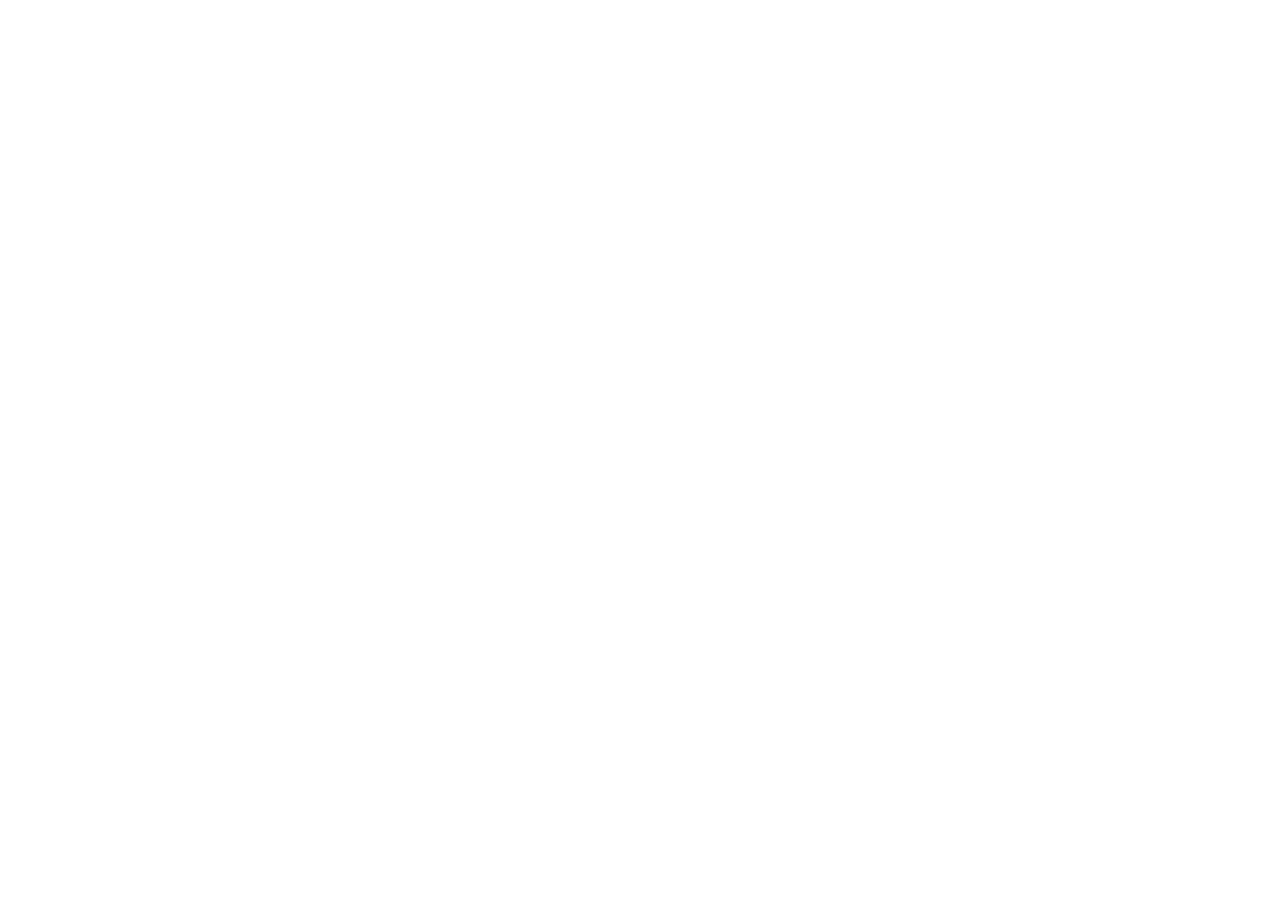
==== index.html @ e6e811d6 "Upload sample" ====
<!DOCTYPE html>
<html lang="en">
<head>
    <meta charset="UTF-8">
    <meta http-equiv="X-UA-Compatible" content="IE=edge">
    <meta name="viewport" content="width=device-width, initial-scale=1.0">
    <title>Document</title>
</head>
<body>
    
</body>
</html>
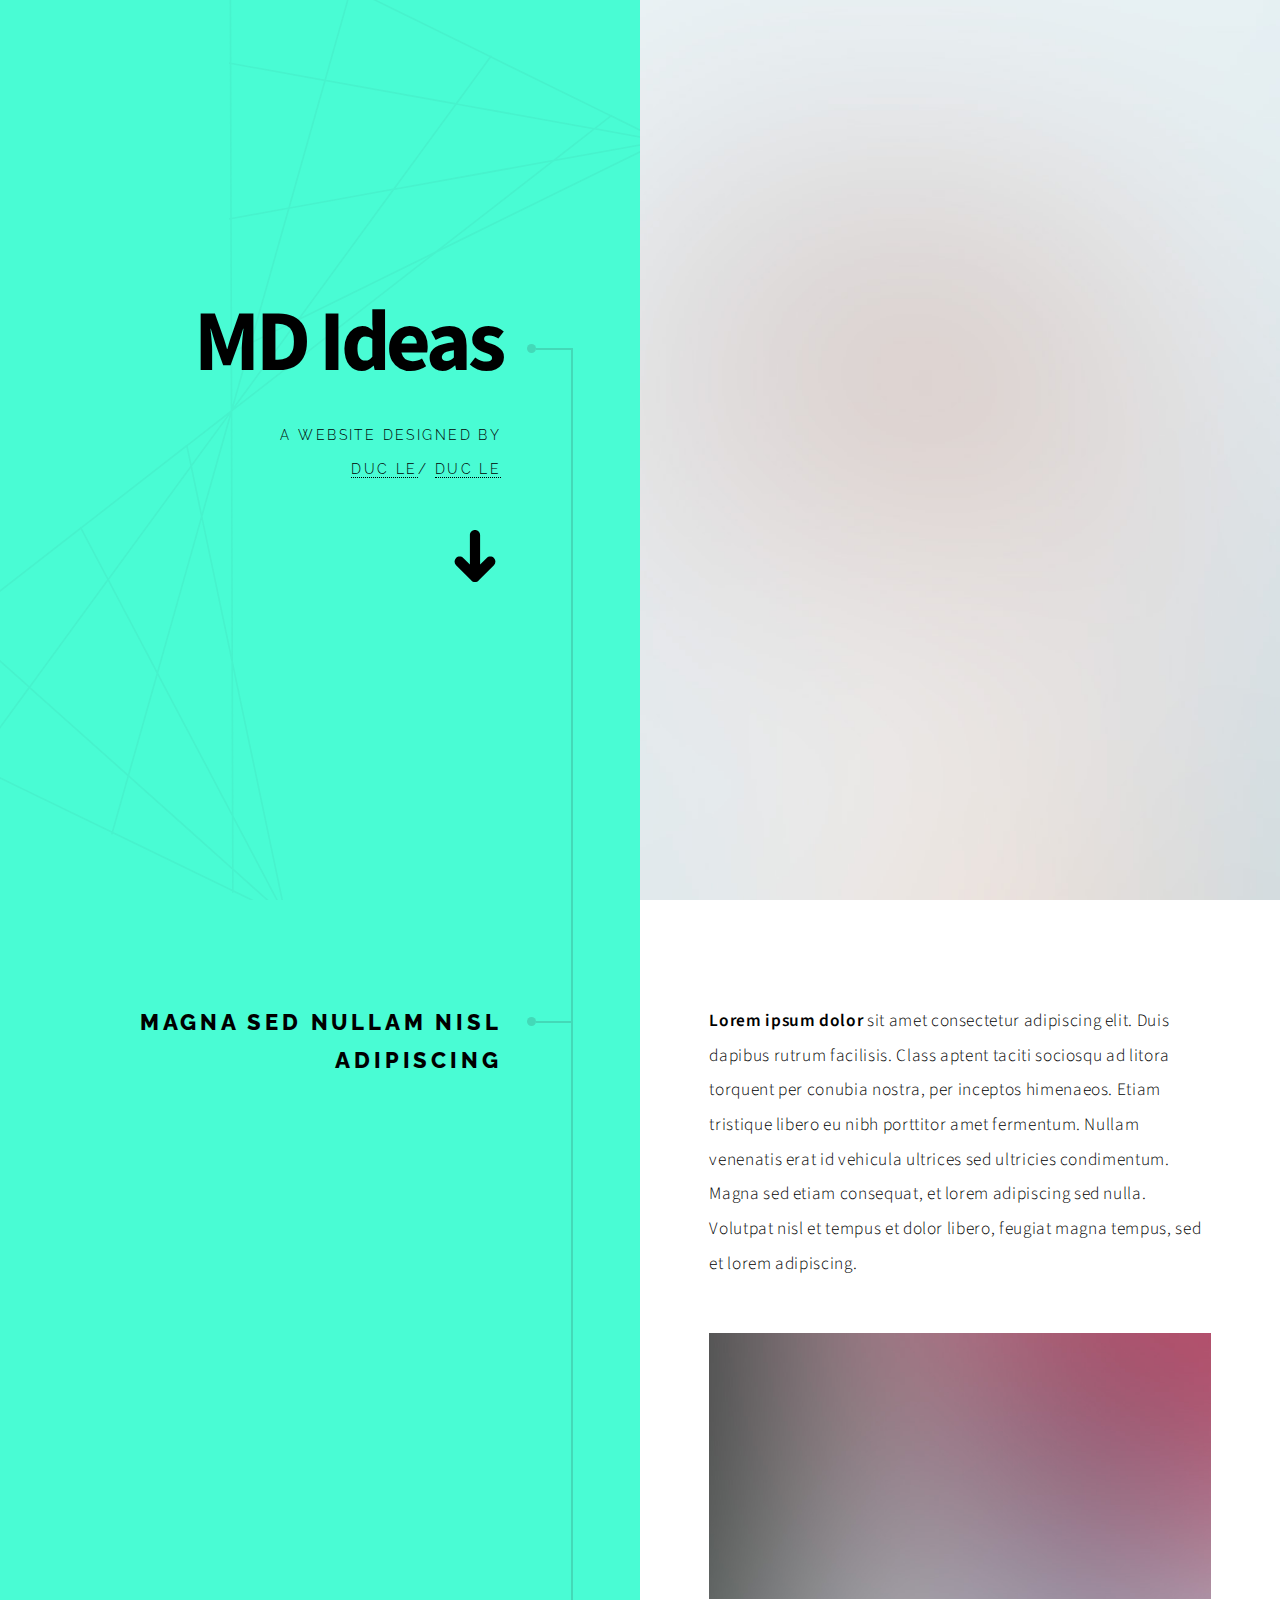
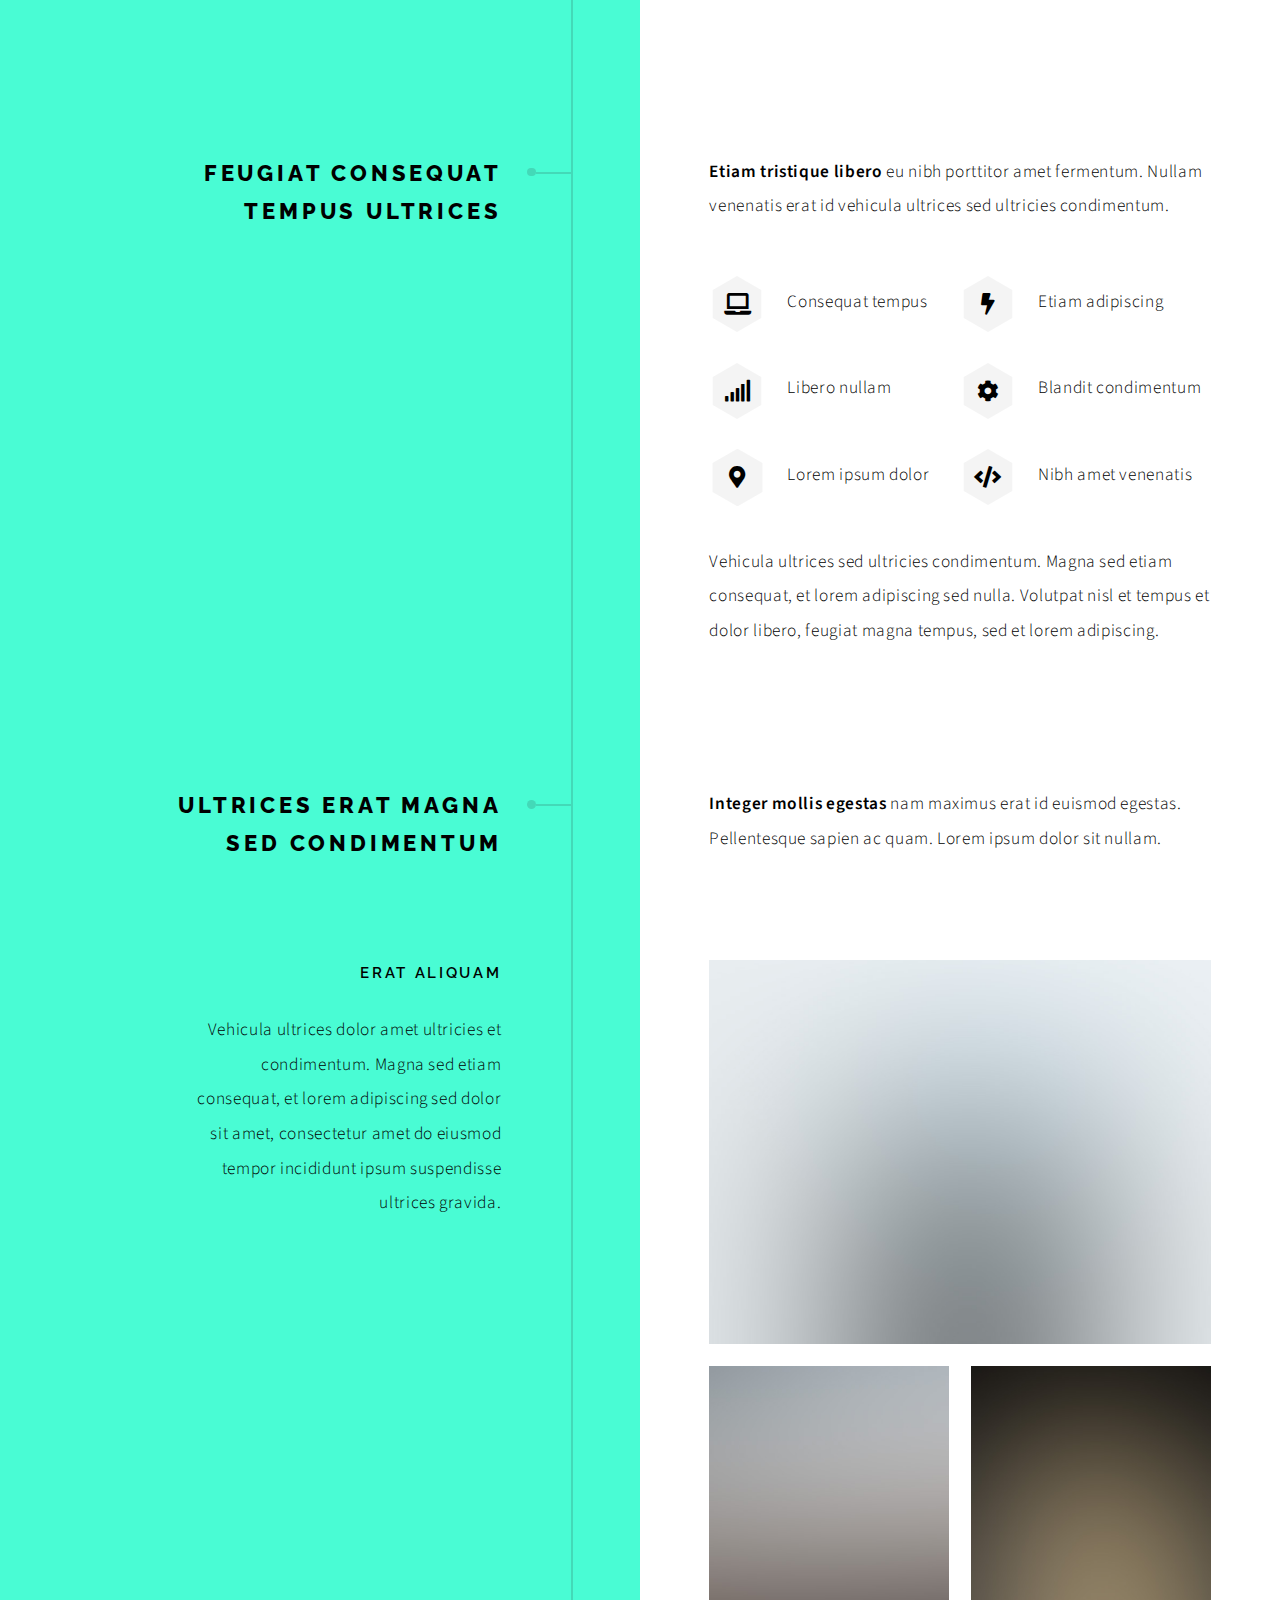
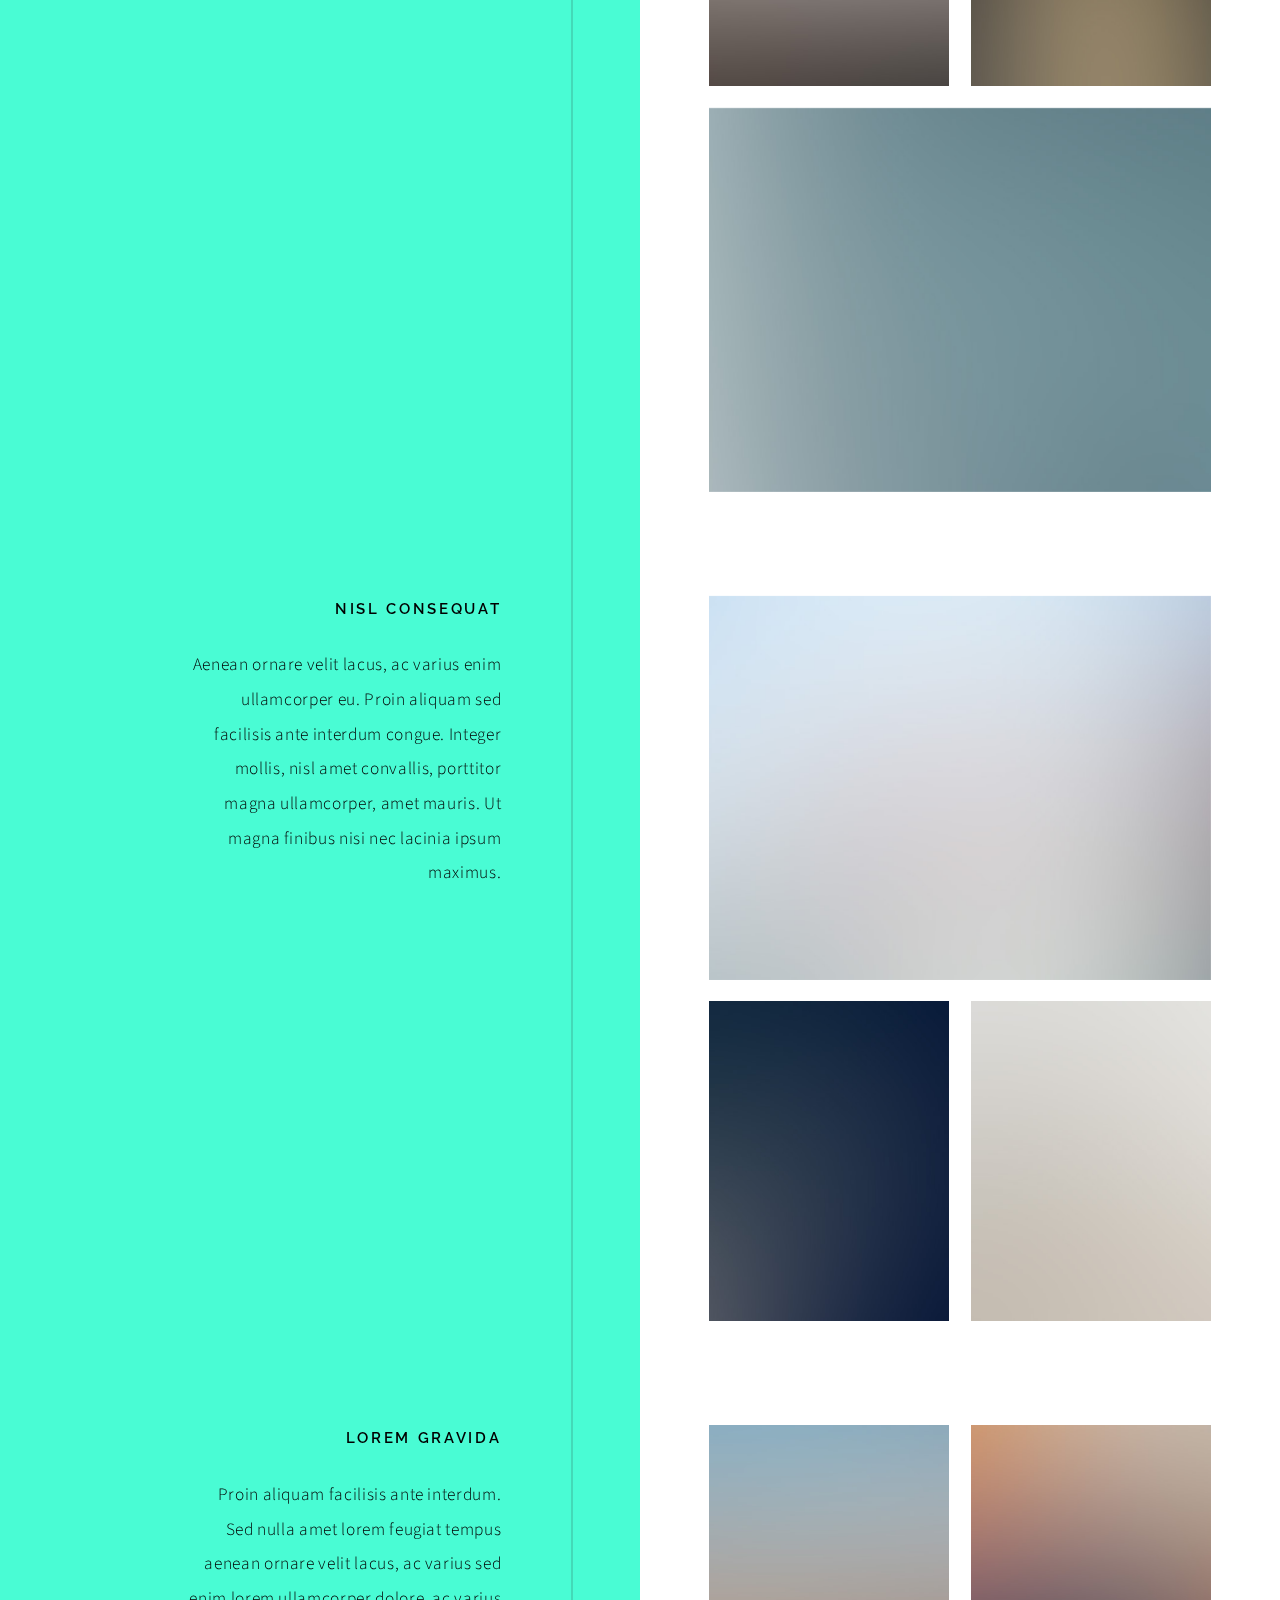
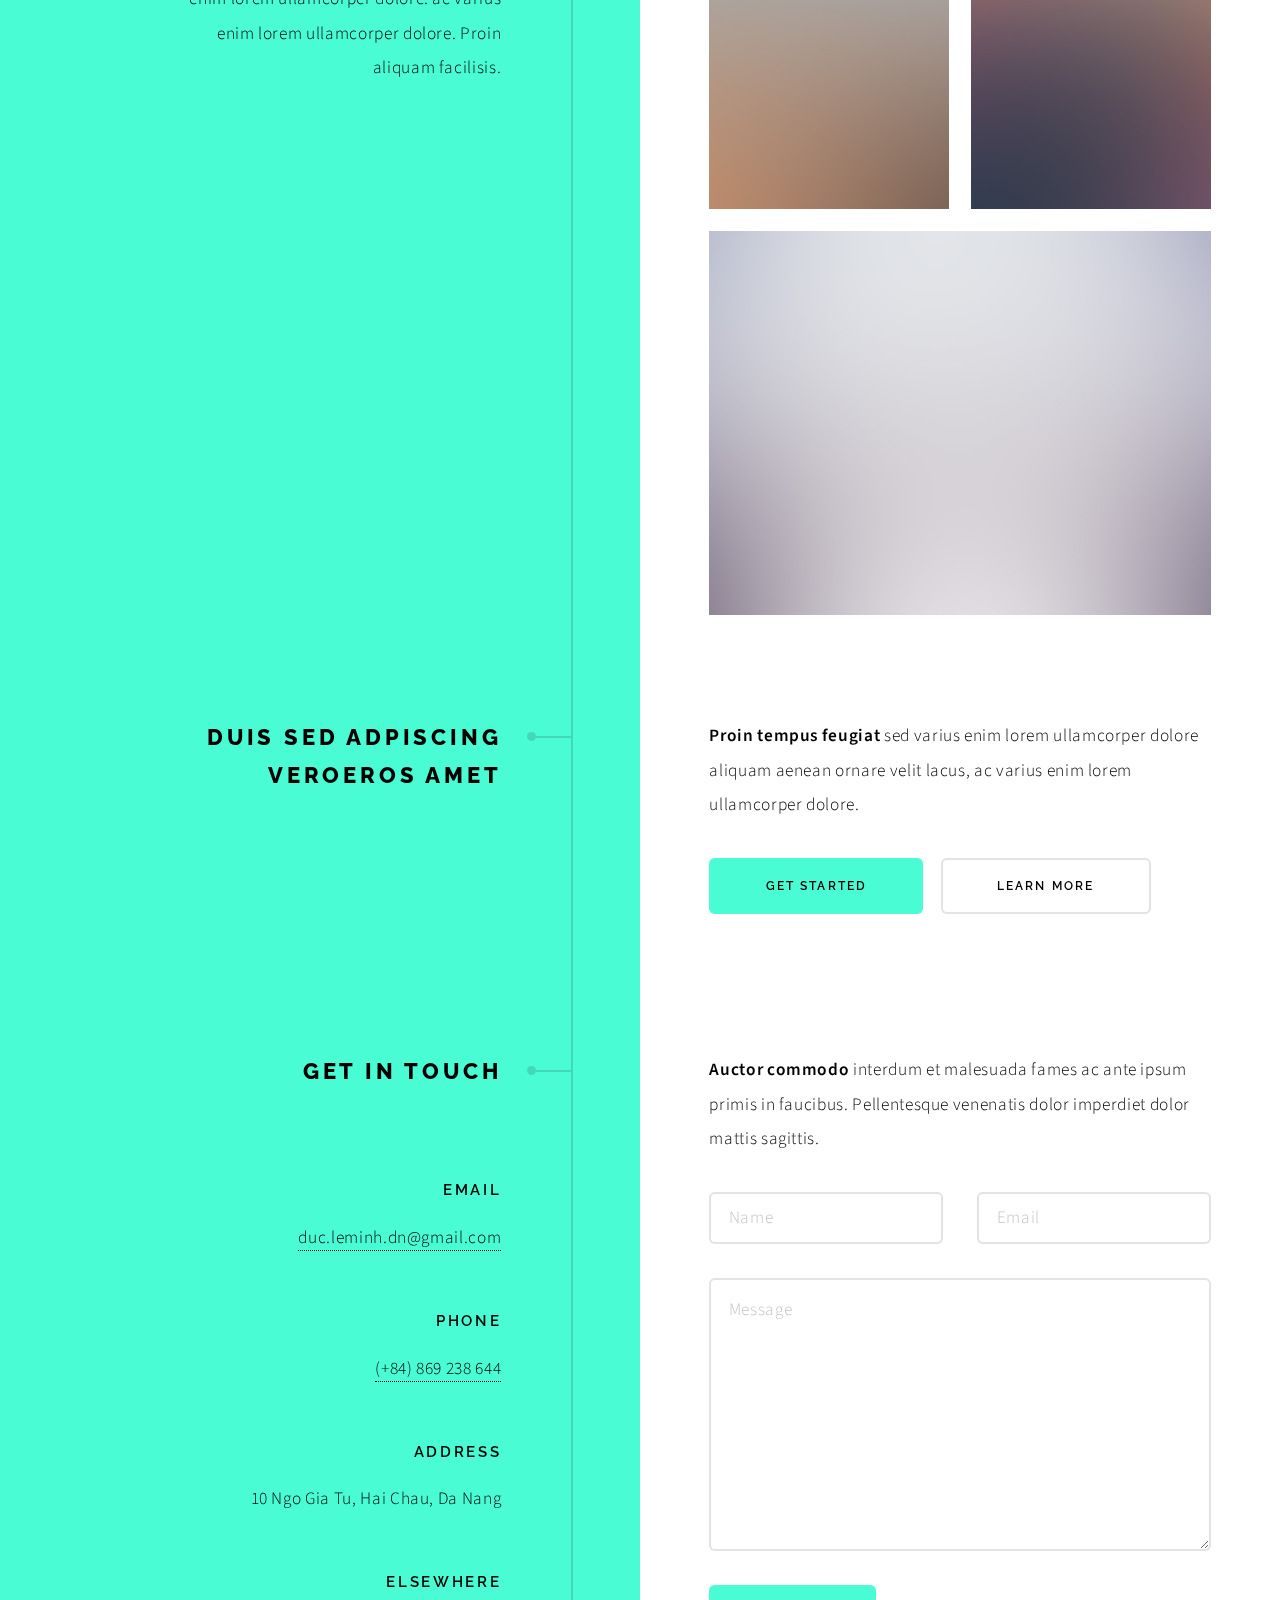
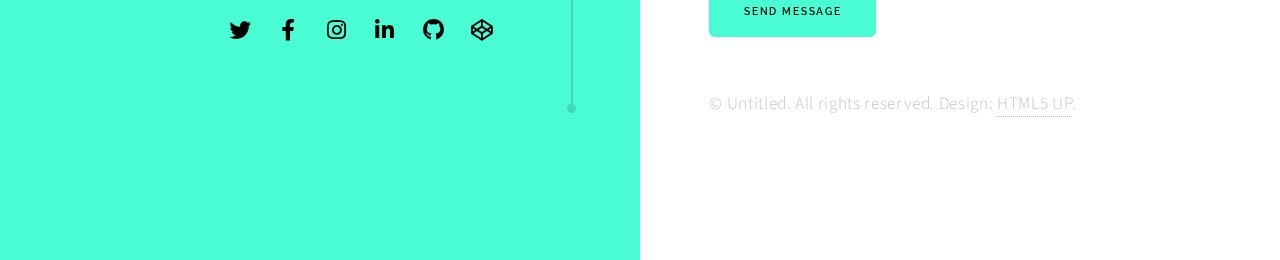
==== commit 6db8a683: "Upload base code" ====
--- a/index.html
+++ b/index.html
@@ -1,12 +1,310 @@
 <!DOCTYPE html>
 <html lang="en">
-<head>
-    <meta charset="UTF-8">
-    <meta http-equiv="X-UA-Compatible" content="IE=edge">
-    <meta name="viewport" content="width=device-width, initial-scale=1.0">
-    <title>Document</title>
-</head>
-<body>
-    
-</body>
+    <head>
+        <title>MD Ideas</title>
+        <meta charset="utf-8" />
+        <meta
+          name="viewport"
+          content="width=device-width, initial-scale=1, user-scalable=no"
+        />
+        <meta name="description" content="" />
+        <meta name="keywords" content="" />
+        <link rel="stylesheet" href="assets/css/main.css" />
+      </head>
+      <body class="is-preload">
+        <!-- Wrapper -->
+        <div id="wrapper">
+          <!-- Intro -->
+          <section class="intro">
+            <header>
+              <h1>MD Ideas</h1>
+              <p>
+                A website designed by <br />
+                <a href="https://bit.ly/3sBth8W">Duc Le</a>/
+                <a href="https://bit.ly/344HsK2">Duc Le</a>
+              </p>
+              <ul class="actions">
+                <li>
+                  <a href="#first" class="arrow scrolly"
+                    ><span class="label">Next</span></a
+                  >
+                </li>
+              </ul>
+            </header>
+            <div class="content">
+              <span class="image fill" data-position="center"
+                ><img src="images/pic01.jpg" alt=""
+              /></span>
+            </div>
+          </section>
+    
+          <!-- Section -->
+          <section id="first">
+            <header>
+              <h2>Magna sed nullam nisl adipiscing</h2>
+            </header>
+            <div class="content">
+              <p>
+                <strong>Lorem ipsum dolor</strong> sit amet consectetur adipiscing
+                elit. Duis dapibus rutrum facilisis. Class aptent taciti sociosqu ad
+                litora torquent per conubia nostra, per inceptos himenaeos. Etiam
+                tristique libero eu nibh porttitor amet fermentum. Nullam venenatis
+                erat id vehicula ultrices sed ultricies condimentum. Magna sed etiam
+                consequat, et lorem adipiscing sed nulla. Volutpat nisl et tempus et
+                dolor libero, feugiat magna tempus, sed et lorem adipiscing.
+              </p>
+              <span class="image main"><img src="images/pic02.jpg" alt="" /></span>
+            </div>
+          </section>
+    
+          <!-- Section -->
+          <section>
+            <header>
+              <h2>Feugiat consequat tempus ultrices</h2>
+            </header>
+            <div class="content">
+              <p>
+                <strong>Etiam tristique libero</strong> eu nibh porttitor amet
+                fermentum. Nullam venenatis erat id vehicula ultrices sed ultricies
+                condimentum.
+              </p>
+              <ul class="feature-icons">
+                <li class="icon solid fa-laptop">Consequat tempus</li>
+                <li class="icon solid fa-bolt">Etiam adipiscing</li>
+                <li class="icon solid fa-signal">Libero nullam</li>
+                <li class="icon solid fa-cog">Blandit condimentum</li>
+                <li class="icon solid fa-map-marker-alt">Lorem ipsum dolor</li>
+                <li class="icon solid fa-code">Nibh amet venenatis</li>
+              </ul>
+              <p>
+                Vehicula ultrices sed ultricies condimentum. Magna sed etiam
+                consequat, et lorem adipiscing sed nulla. Volutpat nisl et tempus et
+                dolor libero, feugiat magna tempus, sed et lorem adipiscing.
+              </p>
+            </div>
+          </section>
+    
+          <!-- Section -->
+          <section>
+            <header>
+              <h2>Ultrices erat magna sed condimentum</h2>
+            </header>
+            <div class="content">
+              <p>
+                <strong>Integer mollis egestas</strong> nam maximus erat id euismod
+                egestas. Pellentesque sapien ac quam. Lorem ipsum dolor sit nullam.
+              </p>
+    
+              <!-- Section -->
+              <section>
+                <header>
+                  <h3>Erat aliquam</h3>
+                  <p>
+                    Vehicula ultrices dolor amet ultricies et condimentum. Magna sed
+                    etiam consequat, et lorem adipiscing sed dolor sit amet,
+                    consectetur amet do eiusmod tempor incididunt ipsum suspendisse
+                    ultrices gravida.
+                  </p>
+                </header>
+                <div class="content">
+                  <div class="gallery">
+                    <a href="images/gallery/fulls/01.jpg" class="landscape"
+                      ><img src="images/gallery/thumbs/01.jpg" alt=""
+                    /></a>
+                    <a href="images/gallery/fulls/02.jpg"
+                      ><img src="images/gallery/thumbs/02.jpg" alt=""
+                    /></a>
+                    <a href="images/gallery/fulls/03.jpg"
+                      ><img src="images/gallery/thumbs/03.jpg" alt=""
+                    /></a>
+                    <a href="images/gallery/fulls/04.jpg" class="landscape"
+                      ><img src="images/gallery/thumbs/04.jpg" alt=""
+                    /></a>
+                  </div>
+                </div>
+              </section>
+    
+              <!-- Section -->
+              <section>
+                <header>
+                  <h3>Nisl consequat</h3>
+                  <p>
+                    Aenean ornare velit lacus, ac varius enim ullamcorper eu. Proin
+                    aliquam sed facilisis ante interdum congue. Integer mollis, nisl
+                    amet convallis, porttitor magna ullamcorper, amet mauris. Ut
+                    magna finibus nisi nec lacinia ipsum maximus.
+                  </p>
+                </header>
+                <div class="content">
+                  <div class="gallery">
+                    <a href="images/gallery/fulls/05.jpg" class="landscape"
+                      ><img src="images/gallery/thumbs/05.jpg" alt=""
+                    /></a>
+                    <a href="images/gallery/fulls/06.jpg"
+                      ><img src="images/gallery/thumbs/06.jpg" alt=""
+                    /></a>
+                    <a href="images/gallery/fulls/07.jpg"
+                      ><img src="images/gallery/thumbs/07.jpg" alt=""
+                    /></a>
+                  </div>
+                </div>
+              </section>
+    
+              <!-- Section -->
+              <section>
+                <header>
+                  <h3>Lorem gravida</h3>
+                  <p>
+                    Proin aliquam facilisis ante interdum. Sed nulla amet lorem
+                    feugiat tempus aenean ornare velit lacus, ac varius sed enim
+                    lorem ullamcorper dolore. ac varius enim lorem ullamcorper
+                    dolore. Proin aliquam facilisis.
+                  </p>
+                </header>
+                <div class="content">
+                  <div class="gallery">
+                    <a href="images/gallery/fulls/08.jpg" class="portrait"
+                      ><img src="images/gallery/thumbs/08.jpg" alt=""
+                    /></a>
+                    <a href="images/gallery/fulls/09.jpg" class="portrait"
+                      ><img src="images/gallery/thumbs/09.jpg" alt=""
+                    /></a>
+                    <a href="images/gallery/fulls/10.jpg" class="landscape"
+                      ><img src="images/gallery/thumbs/10.jpg" alt=""
+                    /></a>
+                  </div>
+                </div>
+              </section>
+            </div>
+          </section>
+    
+          <!-- Section -->
+          <section>
+            <header>
+              <h2>Duis sed adpiscing veroeros amet</h2>
+            </header>
+            <div class="content">
+              <p>
+                <strong>Proin tempus feugiat</strong> sed varius enim lorem
+                ullamcorper dolore aliquam aenean ornare velit lacus, ac varius enim
+                lorem ullamcorper dolore.
+              </p>
+              <ul class="actions">
+                <li><a href="#" class="button primary large">Get Started</a></li>
+                <li><a href="#" class="button large">Learn More</a></li>
+              </ul>
+            </div>
+          </section>
+
+          <section>
+            <header>
+              <h2>Get in touch</h2>
+            </header>
+            <div class="content">
+              <p>
+                <strong>Auctor commodo</strong> interdum et malesuada fames ac ante
+                ipsum primis in faucibus. Pellentesque venenatis dolor imperdiet
+                dolor mattis sagittis.
+              </p>
+              <form>
+                <div class="fields">
+                  <div class="field half">
+                    <input type="text" name="name" id="name" placeholder="Name" />
+                  </div>
+                  <div class="field half">
+                    <input
+                      type="email"
+                      name="email"
+                      id="email"
+                      placeholder="Email"
+                    />
+                  </div>
+                  <div class="field">
+                    <textarea
+                      name="message"
+                      id="message"
+                      placeholder="Message"
+                      rows="7"
+                    ></textarea>
+                  </div>
+                </div>
+                <ul class="actions">
+                  <li>
+                    <input
+                      type="submit"
+                      value="Send Message"
+                      class="button primary"
+                    />
+                  </li>
+                </ul>
+              </form>
+            </div>
+            <footer>
+              <ul class="items">
+                <li>
+                  <h3>Email</h3>
+                  <a href="#">duc.leminh.dn@gmail.com</a>
+                </li>
+                <li>
+                  <h3>Phone</h3>
+                  <a href="#">(+84) 869 238 644</a>
+                </li>
+                <li>
+                  <h3>Address</h3>
+                  <span>10 Ngo Gia Tu, Hai Chau, Da Nang</span>
+                </li>
+                <li>
+                  <h3>Elsewhere</h3>
+                  <ul class="icons">
+                    <li>
+                      <a href="#" class="icon brands fa-twitter"
+                        ><span class="label">Twitter</span></a
+                      >
+                    </li>
+                    <li>
+                      <a href="#" class="icon brands fa-facebook-f"
+                        ><span class="label">Facebook</span></a
+                      >
+                    </li>
+                    <li>
+                      <a href="#" class="icon brands fa-instagram"
+                        ><span class="label">Instagram</span></a
+                      >
+                    </li>
+                    <li>
+                      <a href="#" class="icon brands fa-linkedin-in"
+                        ><span class="label">LinkedIn</span></a
+                      >
+                    </li>
+                    <li>
+                      <a href="#" class="icon brands fa-github"
+                        ><span class="label">GitHub</span></a
+                      >
+                    </li>
+                    <li>
+                      <a href="#" class="icon brands fa-codepen"
+                        ><span class="label">Codepen</span></a
+                      >
+                    </li>
+                  </ul>
+                </li>
+              </ul>
+            </footer>
+          </section>
+    
+          <!-- Copyright -->
+          <div class="copyright">
+            &copy; Untitled. All rights reserved. Design:
+            <a href="https://html5up.net">HTML5 UP</a>.
+          </div>
+        </div>
+    
+        <!-- Scripts -->
+        <script src="assets/js/jquery.min.js"></script>
+        <script src="assets/js/jquery.scrolly.min.js"></script>
+        <script src="assets/js/browser.min.js"></script>
+        <script src="assets/js/breakpoints.min.js"></script>
+        <script src="assets/js/util.js"></script>
+        <script src="assets/js/main.js"></script>
+      </body>
 </html>--- a/assets/css/main.css
+++ b/assets/css/main.css
@@ -0,0 +1,3882 @@
+@import url(fontawesome-all.min.css);
+@import url("https://fonts.googleapis.com/css?family=Source+Sans+Pro:300,600,700,300i,600i,700i|Raleway:600,800");
+
+/*
+	Paradigm Shift by HTML5 UP
+	html5up.net | @ajlkn
+	Free for personal and commercial use under the CCA 3.0 license (html5up.net/license)
+*/
+
+html, body, div, span, applet, object,
+iframe, h1, h2, h3, h4, h5, h6, p, blockquote,
+pre, a, abbr, acronym, address, big, cite,
+code, del, dfn, em, img, ins, kbd, q, s, samp,
+small, strike, strong, sub, sup, tt, var, b,
+u, i, center, dl, dt, dd, ol, ul, li, fieldset,
+form, label, legend, table, caption, tbody,
+tfoot, thead, tr, th, td, article, aside,
+canvas, details, embed, figure, figcaption,
+footer, header, hgroup, menu, nav, output, ruby,
+section, summary, time, mark, audio, video {
+	margin: 0;
+	padding: 0;
+	border: 0;
+	font-size: 100%;
+	font: inherit;
+	vertical-align: baseline;}
+
+article, aside, details, figcaption, figure,
+footer, header, hgroup, menu, nav, section {
+	display: block;}
+
+body {
+	line-height: 1;
+}
+
+ol, ul {
+	list-style: none;
+}
+
+blockquote, q {
+	quotes: none;
+}
+
+	blockquote:before, blockquote:after, q:before, q:after {
+		content: '';
+		content: none;
+	}
+
+table {
+	border-collapse: collapse;
+	border-spacing: 0;
+}
+
+body {
+	-webkit-text-size-adjust: none;
+}
+
+mark {
+	background-color: transparent;
+	color: inherit;
+}
+
+input::-moz-focus-inner {
+	border: 0;
+	padding: 0;
+}
+
+input, select, textarea {
+	-moz-appearance: none;
+	-webkit-appearance: none;
+	-ms-appearance: none;
+	appearance: none;
+}
+
+/* Basic */
+
+	@-ms-viewport {
+		width: device-width;
+	}
+
+	body {
+		-ms-overflow-style: scrollbar;
+	}
+
+	@media screen and (max-width: 480px) {
+
+		html, body {
+			min-width: 320px;
+		}
+
+	}
+
+	html {
+		box-sizing: border-box;
+	}
+
+	*, *:before, *:after {
+		box-sizing: inherit;
+	}
+
+	html {
+		overflow-x: hidden;
+	}
+
+	body {
+		background: #ffffff;
+		overflow-x: hidden;
+	}
+
+		body.is-preload *, body.is-preload *:before, body.is-preload *:after {
+			-moz-animation: none !important;
+			-webkit-animation: none !important;
+			-ms-animation: none !important;
+			animation: none !important;
+			-moz-transition: none !important;
+			-webkit-transition: none !important;
+			-ms-transition: none !important;
+			transition: none !important;
+		}
+
+/* Typography */
+
+	html {
+		font-size: 18pt;
+	}
+
+		@media screen and (max-width: 1920px) {
+
+			html {
+				font-size: 13pt;
+			}
+
+		}
+
+		@media screen and (max-width: 1152px) {
+
+			html {
+				font-size: 14pt;
+			}
+
+		}
+
+		@media screen and (max-width: 736px) {
+
+			html {
+				font-size: 12pt;
+			}
+
+		}
+
+		@media screen and (max-width: 480px) {
+
+			html {
+				font-size: 11pt;
+			}
+
+		}
+
+	body {
+		background-color: #ffffff;
+		color: #000000;
+	}
+
+	body, input, select, textarea {
+		color: #000000;
+		font-family: "Source Sans Pro", Helvetica, sans-serif;
+		font-size: 1rem;
+		font-weight: 300;
+		letter-spacing: 0.0375em;
+		line-height: 2;
+	}
+
+	a {
+		-moz-transition: border-bottom-color 0.25s ease-in-out;
+		-webkit-transition: border-bottom-color 0.25s ease-in-out;
+		-ms-transition: border-bottom-color 0.25s ease-in-out;
+		transition: border-bottom-color 0.25s ease-in-out;
+		text-decoration: none;
+		color: #000000;
+		border-bottom: dotted 1px;
+	}
+
+		a:hover {
+			text-decoration: none;
+			border-bottom-color: transparent;
+		}
+
+	strong, b {
+		font-weight: 600;
+		color: #000000;
+	}
+
+	em, i {
+		font-style: italic;
+	}
+
+	p {
+		margin: 0 0 2rem 0;
+	}
+
+	h1, h2, h3, h4, h5, h6 {
+		color: #000000;
+		font-family: "Raleway", Helvetica, sans-serif;
+		font-weight: 600;
+		letter-spacing: 0.175em;
+		line-height: 1.75;
+		margin: 0 0 1.5rem 0;
+		text-transform: uppercase;
+	}
+
+		h1 a, h2 a, h3 a, h4 a, h5 a, h6 a {
+			color: inherit;
+			text-decoration: none;
+		}
+
+	h1 {
+		font-family: "Source Sans Pro", Helvetica, sans-serif;
+		font-size: 5rem;
+		font-weight: 700;
+		letter-spacing: -0.05em;
+		line-height: 1.1;
+		margin: 0 0 1.5rem 0;
+		text-transform: none;
+	}
+
+	h2 {
+		font-size: 1.25rem;
+		font-weight: 800;
+		margin: 0 0 2rem 0;
+	}
+
+	h3 {
+		font-size: 0.875rem;
+	}
+
+	h4 {
+		font-size: 0.875rem;
+	}
+
+	h5 {
+		font-size: 0.75rem;
+	}
+
+	h6 {
+		font-size: 0.625rem;
+	}
+
+	@media screen and (max-width: 736px) {
+
+		h1 {
+			font-size: 4.5rem;
+			line-height: 1.1;
+		}
+
+		h2 {
+			font-size: 1.25rem;
+			line-height: 1.7;
+		}
+
+		h3 {
+			font-size: 0.9rem;
+		}
+
+		h4 {
+			font-size: 0.75rem;
+		}
+
+		h5 {
+			font-size: 0.675rem;
+		}
+
+	}
+
+	@media screen and (max-width: 360px) {
+
+		h1 {
+			font-size: 3.75rem;
+		}
+
+		h2 {
+			font-size: 1.125rem;
+		}
+
+		h3 {
+			font-size: 0.8rem;
+		}
+
+		h4 {
+			font-size: 0.675rem;
+		}
+
+		h5 {
+			font-size: 0.675rem;
+		}
+
+	}
+
+	sub {
+		font-size: 0.8rem;
+		position: relative;
+		top: 0.5rem;
+	}
+
+	sup {
+		font-size: 0.8rem;
+		position: relative;
+		top: -0.5rem;
+	}
+
+	blockquote {
+		border-left: solid 0.5rem rgba(144, 144, 144, 0.25);
+		font-style: italic;
+		margin: 0 0 2rem 0;
+		padding: 1rem 0 1rem 2rem;
+	}
+
+	code {
+		background: rgba(144, 144, 144, 0.1);
+		border-radius: 0.325rem;
+		font-family: "Courier New", monospace;
+		font-size: 0.9rem;
+		margin: 0 0.25rem;
+		padding: 0.25rem 0.65rem;
+	}
+
+	pre {
+		-webkit-overflow-scrolling: touch;
+		font-family: "Courier New", monospace;
+		font-size: 0.9rem;
+		margin: 0 0 2rem 0;
+		width: 100%;
+	}
+
+		pre code {
+			display: block;
+			line-height: 1.75;
+			padding: 1rem 1.5rem;
+			overflow-x: auto;
+		}
+
+	hr {
+		border: 0;
+		border-bottom: solid 2px rgba(144, 144, 144, 0.25);
+		margin: 3rem 0;
+	}
+
+		hr.major {
+			margin: 5rem 0;
+		}
+
+		@media screen and (max-width: 736px) {
+
+			hr.major {
+				margin: 3rem 0;
+			}
+
+		}
+
+/* Row */
+
+	.row {
+		display: flex;
+		flex-wrap: wrap;
+		box-sizing: border-box;
+		align-items: stretch;
+	}
+
+		.row > * {
+			box-sizing: border-box;
+		}
+
+		.row.gtr-uniform > * > :last-child {
+			margin-bottom: 0;
+		}
+
+		.row.aln-left {
+			justify-content: flex-start;
+		}
+
+		.row.aln-center {
+			justify-content: center;
+		}
+
+		.row.aln-right {
+			justify-content: flex-end;
+		}
+
+		.row.aln-top {
+			align-items: flex-start;
+		}
+
+		.row.aln-middle {
+			align-items: center;
+		}
+
+		.row.aln-bottom {
+			align-items: flex-end;
+		}
+
+		.row > .imp {
+			order: -1;
+		}
+
+		.row > .col-1 {
+			width: 8.33333%;
+		}
+
+		.row > .off-1 {
+			margin-left: 8.33333%;
+		}
+
+		.row > .col-2 {
+			width: 16.66667%;
+		}
+
+		.row > .off-2 {
+			margin-left: 16.66667%;
+		}
+
+		.row > .col-3 {
+			width: 25%;
+		}
+
+		.row > .off-3 {
+			margin-left: 25%;
+		}
+
+		.row > .col-4 {
+			width: 33.33333%;
+		}
+
+		.row > .off-4 {
+			margin-left: 33.33333%;
+		}
+
+		.row > .col-5 {
+			width: 41.66667%;
+		}
+
+		.row > .off-5 {
+			margin-left: 41.66667%;
+		}
+
+		.row > .col-6 {
+			width: 50%;
+		}
+
+		.row > .off-6 {
+			margin-left: 50%;
+		}
+
+		.row > .col-7 {
+			width: 58.33333%;
+		}
+
+		.row > .off-7 {
+			margin-left: 58.33333%;
+		}
+
+		.row > .col-8 {
+			width: 66.66667%;
+		}
+
+		.row > .off-8 {
+			margin-left: 66.66667%;
+		}
+
+		.row > .col-9 {
+			width: 75%;
+		}
+
+		.row > .off-9 {
+			margin-left: 75%;
+		}
+
+		.row > .col-10 {
+			width: 83.33333%;
+		}
+
+		.row > .off-10 {
+			margin-left: 83.33333%;
+		}
+
+		.row > .col-11 {
+			width: 91.66667%;
+		}
+
+		.row > .off-11 {
+			margin-left: 91.66667%;
+		}
+
+		.row > .col-12 {
+			width: 100%;
+		}
+
+		.row > .off-12 {
+			margin-left: 100%;
+		}
+
+		.row.gtr-0 {
+			margin-top: 0;
+			margin-left: 0rem;
+		}
+
+			.row.gtr-0 > * {
+				padding: 0 0 0 0rem;
+			}
+
+			.row.gtr-0.gtr-uniform {
+				margin-top: 0rem;
+			}
+
+				.row.gtr-0.gtr-uniform > * {
+					padding-top: 0rem;
+				}
+
+		.row.gtr-25 {
+			margin-top: 0;
+			margin-left: -0.5rem;
+		}
+
+			.row.gtr-25 > * {
+				padding: 0 0 0 0.5rem;
+			}
+
+			.row.gtr-25.gtr-uniform {
+				margin-top: -0.5rem;
+			}
+
+				.row.gtr-25.gtr-uniform > * {
+					padding-top: 0.5rem;
+				}
+
+		.row.gtr-50 {
+			margin-top: 0;
+			margin-left: -1rem;
+		}
+
+			.row.gtr-50 > * {
+				padding: 0 0 0 1rem;
+			}
+
+			.row.gtr-50.gtr-uniform {
+				margin-top: -1rem;
+			}
+
+				.row.gtr-50.gtr-uniform > * {
+					padding-top: 1rem;
+				}
+
+		.row {
+			margin-top: 0;
+			margin-left: -2rem;
+		}
+
+			.row > * {
+				padding: 0 0 0 2rem;
+			}
+
+			.row.gtr-uniform {
+				margin-top: -2rem;
+			}
+
+				.row.gtr-uniform > * {
+					padding-top: 2rem;
+				}
+
+		.row.gtr-150 {
+			margin-top: 0;
+			margin-left: -3rem;
+		}
+
+			.row.gtr-150 > * {
+				padding: 0 0 0 3rem;
+			}
+
+			.row.gtr-150.gtr-uniform {
+				margin-top: -3rem;
+			}
+
+				.row.gtr-150.gtr-uniform > * {
+					padding-top: 3rem;
+				}
+
+		.row.gtr-200 {
+			margin-top: 0;
+			margin-left: -4rem;
+		}
+
+			.row.gtr-200 > * {
+				padding: 0 0 0 4rem;
+			}
+
+			.row.gtr-200.gtr-uniform {
+				margin-top: -4rem;
+			}
+
+				.row.gtr-200.gtr-uniform > * {
+					padding-top: 4rem;
+				}
+
+		@media screen and (max-width: 1920px) {
+
+			.row {
+				display: flex;
+				flex-wrap: wrap;
+				box-sizing: border-box;
+				align-items: stretch;
+			}
+
+				.row > * {
+					box-sizing: border-box;
+				}
+
+				.row.gtr-uniform > * > :last-child {
+					margin-bottom: 0;
+				}
+
+				.row.aln-left {
+					justify-content: flex-start;
+				}
+
+				.row.aln-center {
+					justify-content: center;
+				}
+
+				.row.aln-right {
+					justify-content: flex-end;
+				}
+
+				.row.aln-top {
+					align-items: flex-start;
+				}
+
+				.row.aln-middle {
+					align-items: center;
+				}
+
+				.row.aln-bottom {
+					align-items: flex-end;
+				}
+
+				.row > .imp-xlarge {
+					order: -1;
+				}
+
+				.row > .col-1-xlarge {
+					width: 8.33333%;
+				}
+
+				.row > .off-1-xlarge {
+					margin-left: 8.33333%;
+				}
+
+				.row > .col-2-xlarge {
+					width: 16.66667%;
+				}
+
+				.row > .off-2-xlarge {
+					margin-left: 16.66667%;
+				}
+
+				.row > .col-3-xlarge {
+					width: 25%;
+				}
+
+				.row > .off-3-xlarge {
+					margin-left: 25%;
+				}
+
+				.row > .col-4-xlarge {
+					width: 33.33333%;
+				}
+
+				.row > .off-4-xlarge {
+					margin-left: 33.33333%;
+				}
+
+				.row > .col-5-xlarge {
+					width: 41.66667%;
+				}
+
+				.row > .off-5-xlarge {
+					margin-left: 41.66667%;
+				}
+
+				.row > .col-6-xlarge {
+					width: 50%;
+				}
+
+				.row > .off-6-xlarge {
+					margin-left: 50%;
+				}
+
+				.row > .col-7-xlarge {
+					width: 58.33333%;
+				}
+
+				.row > .off-7-xlarge {
+					margin-left: 58.33333%;
+				}
+
+				.row > .col-8-xlarge {
+					width: 66.66667%;
+				}
+
+				.row > .off-8-xlarge {
+					margin-left: 66.66667%;
+				}
+
+				.row > .col-9-xlarge {
+					width: 75%;
+				}
+
+				.row > .off-9-xlarge {
+					margin-left: 75%;
+				}
+
+				.row > .col-10-xlarge {
+					width: 83.33333%;
+				}
+
+				.row > .off-10-xlarge {
+					margin-left: 83.33333%;
+				}
+
+				.row > .col-11-xlarge {
+					width: 91.66667%;
+				}
+
+				.row > .off-11-xlarge {
+					margin-left: 91.66667%;
+				}
+
+				.row > .col-12-xlarge {
+					width: 100%;
+				}
+
+				.row > .off-12-xlarge {
+					margin-left: 100%;
+				}
+
+				.row.gtr-0 {
+					margin-top: 0;
+					margin-left: 0rem;
+				}
+
+					.row.gtr-0 > * {
+						padding: 0 0 0 0rem;
+					}
+
+					.row.gtr-0.gtr-uniform {
+						margin-top: 0rem;
+					}
+
+						.row.gtr-0.gtr-uniform > * {
+							padding-top: 0rem;
+						}
+
+				.row.gtr-25 {
+					margin-top: 0;
+					margin-left: -0.5rem;
+				}
+
+					.row.gtr-25 > * {
+						padding: 0 0 0 0.5rem;
+					}
+
+					.row.gtr-25.gtr-uniform {
+						margin-top: -0.5rem;
+					}
+
+						.row.gtr-25.gtr-uniform > * {
+							padding-top: 0.5rem;
+						}
+
+				.row.gtr-50 {
+					margin-top: 0;
+					margin-left: -1rem;
+				}
+
+					.row.gtr-50 > * {
+						padding: 0 0 0 1rem;
+					}
+
+					.row.gtr-50.gtr-uniform {
+						margin-top: -1rem;
+					}
+
+						.row.gtr-50.gtr-uniform > * {
+							padding-top: 1rem;
+						}
+
+				.row {
+					margin-top: 0;
+					margin-left: -2rem;
+				}
+
+					.row > * {
+						padding: 0 0 0 2rem;
+					}
+
+					.row.gtr-uniform {
+						margin-top: -2rem;
+					}
+
+						.row.gtr-uniform > * {
+							padding-top: 2rem;
+						}
+
+				.row.gtr-150 {
+					margin-top: 0;
+					margin-left: -3rem;
+				}
+
+					.row.gtr-150 > * {
+						padding: 0 0 0 3rem;
+					}
+
+					.row.gtr-150.gtr-uniform {
+						margin-top: -3rem;
+					}
+
+						.row.gtr-150.gtr-uniform > * {
+							padding-top: 3rem;
+						}
+
+				.row.gtr-200 {
+					margin-top: 0;
+					margin-left: -4rem;
+				}
+
+					.row.gtr-200 > * {
+						padding: 0 0 0 4rem;
+					}
+
+					.row.gtr-200.gtr-uniform {
+						margin-top: -4rem;
+					}
+
+						.row.gtr-200.gtr-uniform > * {
+							padding-top: 4rem;
+						}
+
+		}
+
+		@media screen and (max-width: 1280px) {
+
+			.row {
+				display: flex;
+				flex-wrap: wrap;
+				box-sizing: border-box;
+				align-items: stretch;
+			}
+
+				.row > * {
+					box-sizing: border-box;
+				}
+
+				.row.gtr-uniform > * > :last-child {
+					margin-bottom: 0;
+				}
+
+				.row.aln-left {
+					justify-content: flex-start;
+				}
+
+				.row.aln-center {
+					justify-content: center;
+				}
+
+				.row.aln-right {
+					justify-content: flex-end;
+				}
+
+				.row.aln-top {
+					align-items: flex-start;
+				}
+
+				.row.aln-middle {
+					align-items: center;
+				}
+
+				.row.aln-bottom {
+					align-items: flex-end;
+				}
+
+				.row > .imp-large {
+					order: -1;
+				}
+
+				.row > .col-1-large {
+					width: 8.33333%;
+				}
+
+				.row > .off-1-large {
+					margin-left: 8.33333%;
+				}
+
+				.row > .col-2-large {
+					width: 16.66667%;
+				}
+
+				.row > .off-2-large {
+					margin-left: 16.66667%;
+				}
+
+				.row > .col-3-large {
+					width: 25%;
+				}
+
+				.row > .off-3-large {
+					margin-left: 25%;
+				}
+
+				.row > .col-4-large {
+					width: 33.33333%;
+				}
+
+				.row > .off-4-large {
+					margin-left: 33.33333%;
+				}
+
+				.row > .col-5-large {
+					width: 41.66667%;
+				}
+
+				.row > .off-5-large {
+					margin-left: 41.66667%;
+				}
+
+				.row > .col-6-large {
+					width: 50%;
+				}
+
+				.row > .off-6-large {
+					margin-left: 50%;
+				}
+
+				.row > .col-7-large {
+					width: 58.33333%;
+				}
+
+				.row > .off-7-large {
+					margin-left: 58.33333%;
+				}
+
+				.row > .col-8-large {
+					width: 66.66667%;
+				}
+
+				.row > .off-8-large {
+					margin-left: 66.66667%;
+				}
+
+				.row > .col-9-large {
+					width: 75%;
+				}
+
+				.row > .off-9-large {
+					margin-left: 75%;
+				}
+
+				.row > .col-10-large {
+					width: 83.33333%;
+				}
+
+				.row > .off-10-large {
+					margin-left: 83.33333%;
+				}
+
+				.row > .col-11-large {
+					width: 91.66667%;
+				}
+
+				.row > .off-11-large {
+					margin-left: 91.66667%;
+				}
+
+				.row > .col-12-large {
+					width: 100%;
+				}
+
+				.row > .off-12-large {
+					margin-left: 100%;
+				}
+
+				.row.gtr-0 {
+					margin-top: 0;
+					margin-left: 0rem;
+				}
+
+					.row.gtr-0 > * {
+						padding: 0 0 0 0rem;
+					}
+
+					.row.gtr-0.gtr-uniform {
+						margin-top: 0rem;
+					}
+
+						.row.gtr-0.gtr-uniform > * {
+							padding-top: 0rem;
+						}
+
+				.row.gtr-25 {
+					margin-top: 0;
+					margin-left: -0.375rem;
+				}
+
+					.row.gtr-25 > * {
+						padding: 0 0 0 0.375rem;
+					}
+
+					.row.gtr-25.gtr-uniform {
+						margin-top: -0.375rem;
+					}
+
+						.row.gtr-25.gtr-uniform > * {
+							padding-top: 0.375rem;
+						}
+
+				.row.gtr-50 {
+					margin-top: 0;
+					margin-left: -0.75rem;
+				}
+
+					.row.gtr-50 > * {
+						padding: 0 0 0 0.75rem;
+					}
+
+					.row.gtr-50.gtr-uniform {
+						margin-top: -0.75rem;
+					}
+
+						.row.gtr-50.gtr-uniform > * {
+							padding-top: 0.75rem;
+						}
+
+				.row {
+					margin-top: 0;
+					margin-left: -1.5rem;
+				}
+
+					.row > * {
+						padding: 0 0 0 1.5rem;
+					}
+
+					.row.gtr-uniform {
+						margin-top: -1.5rem;
+					}
+
+						.row.gtr-uniform > * {
+							padding-top: 1.5rem;
+						}
+
+				.row.gtr-150 {
+					margin-top: 0;
+					margin-left: -2.25rem;
+				}
+
+					.row.gtr-150 > * {
+						padding: 0 0 0 2.25rem;
+					}
+
+					.row.gtr-150.gtr-uniform {
+						margin-top: -2.25rem;
+					}
+
+						.row.gtr-150.gtr-uniform > * {
+							padding-top: 2.25rem;
+						}
+
+				.row.gtr-200 {
+					margin-top: 0;
+					margin-left: -3rem;
+				}
+
+					.row.gtr-200 > * {
+						padding: 0 0 0 3rem;
+					}
+
+					.row.gtr-200.gtr-uniform {
+						margin-top: -3rem;
+					}
+
+						.row.gtr-200.gtr-uniform > * {
+							padding-top: 3rem;
+						}
+
+		}
+
+		@media screen and (max-width: 1152px) {
+
+			.row {
+				display: flex;
+				flex-wrap: wrap;
+				box-sizing: border-box;
+				align-items: stretch;
+			}
+
+				.row > * {
+					box-sizing: border-box;
+				}
+
+				.row.gtr-uniform > * > :last-child {
+					margin-bottom: 0;
+				}
+
+				.row.aln-left {
+					justify-content: flex-start;
+				}
+
+				.row.aln-center {
+					justify-content: center;
+				}
+
+				.row.aln-right {
+					justify-content: flex-end;
+				}
+
+				.row.aln-top {
+					align-items: flex-start;
+				}
+
+				.row.aln-middle {
+					align-items: center;
+				}
+
+				.row.aln-bottom {
+					align-items: flex-end;
+				}
+
+				.row > .imp-medium {
+					order: -1;
+				}
+
+				.row > .col-1-medium {
+					width: 8.33333%;
+				}
+
+				.row > .off-1-medium {
+					margin-left: 8.33333%;
+				}
+
+				.row > .col-2-medium {
+					width: 16.66667%;
+				}
+
+				.row > .off-2-medium {
+					margin-left: 16.66667%;
+				}
+
+				.row > .col-3-medium {
+					width: 25%;
+				}
+
+				.row > .off-3-medium {
+					margin-left: 25%;
+				}
+
+				.row > .col-4-medium {
+					width: 33.33333%;
+				}
+
+				.row > .off-4-medium {
+					margin-left: 33.33333%;
+				}
+
+				.row > .col-5-medium {
+					width: 41.66667%;
+				}
+
+				.row > .off-5-medium {
+					margin-left: 41.66667%;
+				}
+
+				.row > .col-6-medium {
+					width: 50%;
+				}
+
+				.row > .off-6-medium {
+					margin-left: 50%;
+				}
+
+				.row > .col-7-medium {
+					width: 58.33333%;
+				}
+
+				.row > .off-7-medium {
+					margin-left: 58.33333%;
+				}
+
+				.row > .col-8-medium {
+					width: 66.66667%;
+				}
+
+				.row > .off-8-medium {
+					margin-left: 66.66667%;
+				}
+
+				.row > .col-9-medium {
+					width: 75%;
+				}
+
+				.row > .off-9-medium {
+					margin-left: 75%;
+				}
+
+				.row > .col-10-medium {
+					width: 83.33333%;
+				}
+
+				.row > .off-10-medium {
+					margin-left: 83.33333%;
+				}
+
+				.row > .col-11-medium {
+					width: 91.66667%;
+				}
+
+				.row > .off-11-medium {
+					margin-left: 91.66667%;
+				}
+
+				.row > .col-12-medium {
+					width: 100%;
+				}
+
+				.row > .off-12-medium {
+					margin-left: 100%;
+				}
+
+				.row.gtr-0 {
+					margin-top: 0;
+					margin-left: 0rem;
+				}
+
+					.row.gtr-0 > * {
+						padding: 0 0 0 0rem;
+					}
+
+					.row.gtr-0.gtr-uniform {
+						margin-top: 0rem;
+					}
+
+						.row.gtr-0.gtr-uniform > * {
+							padding-top: 0rem;
+						}
+
+				.row.gtr-25 {
+					margin-top: 0;
+					margin-left: -0.375rem;
+				}
+
+					.row.gtr-25 > * {
+						padding: 0 0 0 0.375rem;
+					}
+
+					.row.gtr-25.gtr-uniform {
+						margin-top: -0.375rem;
+					}
+
+						.row.gtr-25.gtr-uniform > * {
+							padding-top: 0.375rem;
+						}
+
+				.row.gtr-50 {
+					margin-top: 0;
+					margin-left: -0.75rem;
+				}
+
+					.row.gtr-50 > * {
+						padding: 0 0 0 0.75rem;
+					}
+
+					.row.gtr-50.gtr-uniform {
+						margin-top: -0.75rem;
+					}
+
+						.row.gtr-50.gtr-uniform > * {
+							padding-top: 0.75rem;
+						}
+
+				.row {
+					margin-top: 0;
+					margin-left: -1.5rem;
+				}
+
+					.row > * {
+						padding: 0 0 0 1.5rem;
+					}
+
+					.row.gtr-uniform {
+						margin-top: -1.5rem;
+					}
+
+						.row.gtr-uniform > * {
+							padding-top: 1.5rem;
+						}
+
+				.row.gtr-150 {
+					margin-top: 0;
+					margin-left: -2.25rem;
+				}
+
+					.row.gtr-150 > * {
+						padding: 0 0 0 2.25rem;
+					}
+
+					.row.gtr-150.gtr-uniform {
+						margin-top: -2.25rem;
+					}
+
+						.row.gtr-150.gtr-uniform > * {
+							padding-top: 2.25rem;
+						}
+
+				.row.gtr-200 {
+					margin-top: 0;
+					margin-left: -3rem;
+				}
+
+					.row.gtr-200 > * {
+						padding: 0 0 0 3rem;
+					}
+
+					.row.gtr-200.gtr-uniform {
+						margin-top: -3rem;
+					}
+
+						.row.gtr-200.gtr-uniform > * {
+							padding-top: 3rem;
+						}
+
+		}
+
+		@media screen and (max-width: 736px) {
+
+			.row {
+				display: flex;
+				flex-wrap: wrap;
+				box-sizing: border-box;
+				align-items: stretch;
+			}
+
+				.row > * {
+					box-sizing: border-box;
+				}
+
+				.row.gtr-uniform > * > :last-child {
+					margin-bottom: 0;
+				}
+
+				.row.aln-left {
+					justify-content: flex-start;
+				}
+
+				.row.aln-center {
+					justify-content: center;
+				}
+
+				.row.aln-right {
+					justify-content: flex-end;
+				}
+
+				.row.aln-top {
+					align-items: flex-start;
+				}
+
+				.row.aln-middle {
+					align-items: center;
+				}
+
+				.row.aln-bottom {
+					align-items: flex-end;
+				}
+
+				.row > .imp-small {
+					order: -1;
+				}
+
+				.row > .col-1-small {
+					width: 8.33333%;
+				}
+
+				.row > .off-1-small {
+					margin-left: 8.33333%;
+				}
+
+				.row > .col-2-small {
+					width: 16.66667%;
+				}
+
+				.row > .off-2-small {
+					margin-left: 16.66667%;
+				}
+
+				.row > .col-3-small {
+					width: 25%;
+				}
+
+				.row > .off-3-small {
+					margin-left: 25%;
+				}
+
+				.row > .col-4-small {
+					width: 33.33333%;
+				}
+
+				.row > .off-4-small {
+					margin-left: 33.33333%;
+				}
+
+				.row > .col-5-small {
+					width: 41.66667%;
+				}
+
+				.row > .off-5-small {
+					margin-left: 41.66667%;
+				}
+
+				.row > .col-6-small {
+					width: 50%;
+				}
+
+				.row > .off-6-small {
+					margin-left: 50%;
+				}
+
+				.row > .col-7-small {
+					width: 58.33333%;
+				}
+
+				.row > .off-7-small {
+					margin-left: 58.33333%;
+				}
+
+				.row > .col-8-small {
+					width: 66.66667%;
+				}
+
+				.row > .off-8-small {
+					margin-left: 66.66667%;
+				}
+
+				.row > .col-9-small {
+					width: 75%;
+				}
+
+				.row > .off-9-small {
+					margin-left: 75%;
+				}
+
+				.row > .col-10-small {
+					width: 83.33333%;
+				}
+
+				.row > .off-10-small {
+					margin-left: 83.33333%;
+				}
+
+				.row > .col-11-small {
+					width: 91.66667%;
+				}
+
+				.row > .off-11-small {
+					margin-left: 91.66667%;
+				}
+
+				.row > .col-12-small {
+					width: 100%;
+				}
+
+				.row > .off-12-small {
+					margin-left: 100%;
+				}
+
+				.row.gtr-0 {
+					margin-top: 0;
+					margin-left: 0rem;
+				}
+
+					.row.gtr-0 > * {
+						padding: 0 0 0 0rem;
+					}
+
+					.row.gtr-0.gtr-uniform {
+						margin-top: 0rem;
+					}
+
+						.row.gtr-0.gtr-uniform > * {
+							padding-top: 0rem;
+						}
+
+				.row.gtr-25 {
+					margin-top: 0;
+					margin-left: -0.3125rem;
+				}
+
+					.row.gtr-25 > * {
+						padding: 0 0 0 0.3125rem;
+					}
+
+					.row.gtr-25.gtr-uniform {
+						margin-top: -0.3125rem;
+					}
+
+						.row.gtr-25.gtr-uniform > * {
+							padding-top: 0.3125rem;
+						}
+
+				.row.gtr-50 {
+					margin-top: 0;
+					margin-left: -0.625rem;
+				}
+
+					.row.gtr-50 > * {
+						padding: 0 0 0 0.625rem;
+					}
+
+					.row.gtr-50.gtr-uniform {
+						margin-top: -0.625rem;
+					}
+
+						.row.gtr-50.gtr-uniform > * {
+							padding-top: 0.625rem;
+						}
+
+				.row {
+					margin-top: 0;
+					margin-left: -1.25rem;
+				}
+
+					.row > * {
+						padding: 0 0 0 1.25rem;
+					}
+
+					.row.gtr-uniform {
+						margin-top: -1.25rem;
+					}
+
+						.row.gtr-uniform > * {
+							padding-top: 1.25rem;
+						}
+
+				.row.gtr-150 {
+					margin-top: 0;
+					margin-left: -1.875rem;
+				}
+
+					.row.gtr-150 > * {
+						padding: 0 0 0 1.875rem;
+					}
+
+					.row.gtr-150.gtr-uniform {
+						margin-top: -1.875rem;
+					}
+
+						.row.gtr-150.gtr-uniform > * {
+							padding-top: 1.875rem;
+						}
+
+				.row.gtr-200 {
+					margin-top: 0;
+					margin-left: -2.5rem;
+				}
+
+					.row.gtr-200 > * {
+						padding: 0 0 0 2.5rem;
+					}
+
+					.row.gtr-200.gtr-uniform {
+						margin-top: -2.5rem;
+					}
+
+						.row.gtr-200.gtr-uniform > * {
+							padding-top: 2.5rem;
+						}
+
+		}
+
+		@media screen and (max-width: 480px) {
+
+			.row {
+				display: flex;
+				flex-wrap: wrap;
+				box-sizing: border-box;
+				align-items: stretch;
+			}
+
+				.row > * {
+					box-sizing: border-box;
+				}
+
+				.row.gtr-uniform > * > :last-child {
+					margin-bottom: 0;
+				}
+
+				.row.aln-left {
+					justify-content: flex-start;
+				}
+
+				.row.aln-center {
+					justify-content: center;
+				}
+
+				.row.aln-right {
+					justify-content: flex-end;
+				}
+
+				.row.aln-top {
+					align-items: flex-start;
+				}
+
+				.row.aln-middle {
+					align-items: center;
+				}
+
+				.row.aln-bottom {
+					align-items: flex-end;
+				}
+
+				.row > .imp-xsmall {
+					order: -1;
+				}
+
+				.row > .col-1-xsmall {
+					width: 8.33333%;
+				}
+
+				.row > .off-1-xsmall {
+					margin-left: 8.33333%;
+				}
+
+				.row > .col-2-xsmall {
+					width: 16.66667%;
+				}
+
+				.row > .off-2-xsmall {
+					margin-left: 16.66667%;
+				}
+
+				.row > .col-3-xsmall {
+					width: 25%;
+				}
+
+				.row > .off-3-xsmall {
+					margin-left: 25%;
+				}
+
+				.row > .col-4-xsmall {
+					width: 33.33333%;
+				}
+
+				.row > .off-4-xsmall {
+					margin-left: 33.33333%;
+				}
+
+				.row > .col-5-xsmall {
+					width: 41.66667%;
+				}
+
+				.row > .off-5-xsmall {
+					margin-left: 41.66667%;
+				}
+
+				.row > .col-6-xsmall {
+					width: 50%;
+				}
+
+				.row > .off-6-xsmall {
+					margin-left: 50%;
+				}
+
+				.row > .col-7-xsmall {
+					width: 58.33333%;
+				}
+
+				.row > .off-7-xsmall {
+					margin-left: 58.33333%;
+				}
+
+				.row > .col-8-xsmall {
+					width: 66.66667%;
+				}
+
+				.row > .off-8-xsmall {
+					margin-left: 66.66667%;
+				}
+
+				.row > .col-9-xsmall {
+					width: 75%;
+				}
+
+				.row > .off-9-xsmall {
+					margin-left: 75%;
+				}
+
+				.row > .col-10-xsmall {
+					width: 83.33333%;
+				}
+
+				.row > .off-10-xsmall {
+					margin-left: 83.33333%;
+				}
+
+				.row > .col-11-xsmall {
+					width: 91.66667%;
+				}
+
+				.row > .off-11-xsmall {
+					margin-left: 91.66667%;
+				}
+
+				.row > .col-12-xsmall {
+					width: 100%;
+				}
+
+				.row > .off-12-xsmall {
+					margin-left: 100%;
+				}
+
+				.row.gtr-0 {
+					margin-top: 0;
+					margin-left: 0rem;
+				}
+
+					.row.gtr-0 > * {
+						padding: 0 0 0 0rem;
+					}
+
+					.row.gtr-0.gtr-uniform {
+						margin-top: 0rem;
+					}
+
+						.row.gtr-0.gtr-uniform > * {
+							padding-top: 0rem;
+						}
+
+				.row.gtr-25 {
+					margin-top: 0;
+					margin-left: -0.3125rem;
+				}
+
+					.row.gtr-25 > * {
+						padding: 0 0 0 0.3125rem;
+					}
+
+					.row.gtr-25.gtr-uniform {
+						margin-top: -0.3125rem;
+					}
+
+						.row.gtr-25.gtr-uniform > * {
+							padding-top: 0.3125rem;
+						}
+
+				.row.gtr-50 {
+					margin-top: 0;
+					margin-left: -0.625rem;
+				}
+
+					.row.gtr-50 > * {
+						padding: 0 0 0 0.625rem;
+					}
+
+					.row.gtr-50.gtr-uniform {
+						margin-top: -0.625rem;
+					}
+
+						.row.gtr-50.gtr-uniform > * {
+							padding-top: 0.625rem;
+						}
+
+				.row {
+					margin-top: 0;
+					margin-left: -1.25rem;
+				}
+
+					.row > * {
+						padding: 0 0 0 1.25rem;
+					}
+
+					.row.gtr-uniform {
+						margin-top: -1.25rem;
+					}
+
+						.row.gtr-uniform > * {
+							padding-top: 1.25rem;
+						}
+
+				.row.gtr-150 {
+					margin-top: 0;
+					margin-left: -1.875rem;
+				}
+
+					.row.gtr-150 > * {
+						padding: 0 0 0 1.875rem;
+					}
+
+					.row.gtr-150.gtr-uniform {
+						margin-top: -1.875rem;
+					}
+
+						.row.gtr-150.gtr-uniform > * {
+							padding-top: 1.875rem;
+						}
+
+				.row.gtr-200 {
+					margin-top: 0;
+					margin-left: -2.5rem;
+				}
+
+					.row.gtr-200 > * {
+						padding: 0 0 0 2.5rem;
+					}
+
+					.row.gtr-200.gtr-uniform {
+						margin-top: -2.5rem;
+					}
+
+						.row.gtr-200.gtr-uniform > * {
+							padding-top: 2.5rem;
+						}
+
+		}
+
+/* Box */
+
+	.box {
+		border: solid 2px rgba(144, 144, 144, 0.25);
+		border-radius: 0.325rem;
+		margin-bottom: 2rem;
+		padding: 1.5rem;
+	}
+
+		.box > :last-child {
+			margin-bottom: 0;
+		}
+
+		.box.alt {
+			border: 0;
+			border-radius: 0;
+			padding: 0;
+		}
+
+/* Button */
+
+	input[type="submit"],
+	input[type="reset"],
+	input[type="button"],
+	button,
+	.button {
+		-moz-appearance: none;
+		-webkit-appearance: none;
+		-ms-appearance: none;
+		appearance: none;
+		-moz-transition: background-color 0.25s ease-in-out, box-shadow 0.25s ease-in-out, color 0.25s ease-in-out;
+		-webkit-transition: background-color 0.25s ease-in-out, box-shadow 0.25s ease-in-out, color 0.25s ease-in-out;
+		-ms-transition: background-color 0.25s ease-in-out, box-shadow 0.25s ease-in-out, color 0.25s ease-in-out;
+		transition: background-color 0.25s ease-in-out, box-shadow 0.25s ease-in-out, color 0.25s ease-in-out;
+		background-color: transparent;
+		border-radius: 0.325rem;
+		border: 0;
+		box-shadow: inset 0 0 0 2px rgba(144, 144, 144, 0.25);
+		color: #000000 !important;
+		cursor: pointer;
+		display: inline-block;
+		font-family: "Raleway", Helvetica, sans-serif;
+		font-size: 0.6rem;
+		font-weight: 600;
+		height: 3rem;
+		letter-spacing: 0.175em;
+		line-height: 3rem;
+		padding: 0 2rem;
+		text-align: center;
+		text-decoration: none;
+		text-transform: uppercase;
+		white-space: nowrap;
+	}
+
+		input[type="submit"]:hover,
+		input[type="reset"]:hover,
+		input[type="button"]:hover,
+		button:hover,
+		.button:hover {
+			box-shadow: inset 0 0 0 2px #2ee4bb;
+			color: #2ee4bb !important;
+		}
+
+		input[type="submit"]:active,
+		input[type="reset"]:active,
+		input[type="button"]:active,
+		button:active,
+		.button:active {
+			background-color: rgba(73, 252, 212, 0.25);
+			box-shadow: inset 0 0 0 2px #2ee4bb;
+			color: #2ee4bb !important;
+		}
+
+		input[type="submit"].small,
+		input[type="reset"].small,
+		input[type="button"].small,
+		button.small,
+		.button.small {
+			font-size: 0.5rem;
+			height: 2.25rem;
+			line-height: 2.25rem;
+			padding: 0 1.25rem;
+		}
+
+		input[type="submit"].large,
+		input[type="reset"].large,
+		input[type="button"].large,
+		button.large,
+		.button.large {
+			font-size: 0.7rem;
+			height: 3.2625rem;
+			line-height: 3.2625rem;
+			padding: 0 3.25rem;
+		}
+
+		input[type="submit"].wide,
+		input[type="reset"].wide,
+		input[type="button"].wide,
+		button.wide,
+		.button.wide {
+			min-width: 13rem;
+		}
+
+		input[type="submit"].icon:before,
+		input[type="reset"].icon:before,
+		input[type="button"].icon:before,
+		button.icon:before,
+		.button.icon:before {
+			margin-right: 0.5rem;
+		}
+
+		input[type="submit"].fit,
+		input[type="reset"].fit,
+		input[type="button"].fit,
+		button.fit,
+		.button.fit {
+			width: 100%;
+		}
+
+		input[type="submit"].disabled, input[type="submit"]:disabled,
+		input[type="reset"].disabled,
+		input[type="reset"]:disabled,
+		input[type="button"].disabled,
+		input[type="button"]:disabled,
+		button.disabled,
+		button:disabled,
+		.button.disabled,
+		.button:disabled {
+			pointer-events: none;
+			opacity: 0.25;
+		}
+
+		input[type="submit"].primary,
+		input[type="reset"].primary,
+		input[type="button"].primary,
+		button.primary,
+		.button.primary {
+			background-color: #49fcd4;
+			box-shadow: none;
+			color: #000000 !important;
+		}
+
+			input[type="submit"].primary:hover,
+			input[type="reset"].primary:hover,
+			input[type="button"].primary:hover,
+			button.primary:hover,
+			.button.primary:hover {
+				background-color: #93ffe7;
+			}
+
+			input[type="submit"].primary:active,
+			input[type="reset"].primary:active,
+			input[type="button"].primary:active,
+			button.primary:active,
+			.button.primary:active {
+				background-color: #44f2cb;
+			}
+
+		@media screen and (max-width: 736px) {
+
+			input[type="submit"],
+			input[type="reset"],
+			input[type="button"],
+			button,
+			.button {
+				font-size: 0.7rem;
+				height: 3.3rem;
+				line-height: 3.3rem;
+			}
+
+				input[type="submit"].large,
+				input[type="reset"].large,
+				input[type="button"].large,
+				button.large,
+				.button.large {
+					font-size: 0.8rem;
+					height: 3.75rem;
+					line-height: 3.75rem;
+				}
+
+				input[type="submit"].small,
+				input[type="reset"].small,
+				input[type="button"].small,
+				button.small,
+				.button.small {
+					font-size: 0.6rem;
+					height: 3rem;
+					line-height: 3rem;
+				}
+
+		}
+
+/* Form */
+
+	form {
+		margin: 0 0 2rem 0;
+	}
+
+		form > :last-child {
+			margin-bottom: 0;
+		}
+
+		form > .fields {
+			display: -moz-flex;
+			display: -webkit-flex;
+			display: -ms-flex;
+			display: flex;
+			-moz-flex-wrap: wrap;
+			-webkit-flex-wrap: wrap;
+			-ms-flex-wrap: wrap;
+			flex-wrap: wrap;
+			margin: -2rem 0 2rem -2rem;
+			width: calc(100% + 4rem);
+		}
+
+			form > .fields > .field {
+				-moz-flex-grow: 0;
+				-webkit-flex-grow: 0;
+				-ms-flex-grow: 0;
+				flex-grow: 0;
+				-moz-flex-shrink: 0;
+				-webkit-flex-shrink: 0;
+				-ms-flex-shrink: 0;
+				flex-shrink: 0;
+				padding: 2rem 0 0 2rem;
+				width: calc(100% - 2rem);
+			}
+
+				form > .fields > .field > :last-child {
+					margin-bottom: 0;
+				}
+
+				form > .fields > .field.half {
+					width: calc(50% - 1rem);
+				}
+
+				form > .fields > .field.third {
+					width: calc(100%/3 - 0.66667rem);
+				}
+
+				form > .fields > .field.quarter {
+					width: calc(25% - 0.5rem);
+				}
+
+		@media screen and (max-width: 480px) {
+
+			form > .fields {
+				margin: -1.5rem 0 2rem -1.5rem;
+				width: calc(100% + 3rem);
+			}
+
+				form > .fields > .field {
+					padding: 1.5rem 0 0 1.5rem;
+					width: calc(100% - 1.5rem);
+				}
+
+					form > .fields > .field.half {
+						width: calc(100% - 1.5rem);
+					}
+
+					form > .fields > .field.third {
+						width: calc(100% - 1.5rem);
+					}
+
+					form > .fields > .field.quarter {
+						width: calc(100% - 1.5rem);
+					}
+
+		}
+
+	input[type="text"],
+	input[type="password"],
+	input[type="email"],
+	input[type="tel"],
+	input[type="search"],
+	input[type="url"],
+	select,
+	textarea {
+		-moz-appearance: none;
+		-webkit-appearance: none;
+		-ms-appearance: none;
+		appearance: none;
+		border-radius: 0.325rem;
+		border: solid 2px rgba(144, 144, 144, 0.25);
+		color: inherit;
+		display: block;
+		outline: 0;
+		padding: 0 1rem;
+		text-decoration: none;
+		width: 100%;
+	}
+
+		input[type="text"]:invalid,
+		input[type="password"]:invalid,
+		input[type="email"]:invalid,
+		input[type="tel"]:invalid,
+		input[type="search"]:invalid,
+		input[type="url"]:invalid,
+		select:invalid,
+		textarea:invalid {
+			box-shadow: none;
+		}
+
+		input[type="text"]:focus,
+		input[type="password"]:focus,
+		input[type="email"]:focus,
+		input[type="tel"]:focus,
+		input[type="search"]:focus,
+		input[type="url"]:focus,
+		select:focus,
+		textarea:focus {
+			border-color: #2ee4bb;
+		}
+
+	label {
+		color: #000000;
+		display: block;
+		font-family: "Raleway", Helvetica, sans-serif;
+		font-size: 0.75rem;
+		font-weight: 600;
+		letter-spacing: 0.175em;
+		line-height: 1.75;
+		margin: 0 0 1rem 0;
+		text-transform: uppercase;
+	}
+
+	input[type="text"],
+	input[type="password"],
+	input[type="email"],
+	input[type="tel"],
+	input[type="search"],
+	input[type="url"] {
+		height: 3rem;
+	}
+
+	select {
+		background-image: url("data:image/svg+xml;charset=utf8,%3Csvg xmlns='http://www.w3.org/2000/svg' width='40' height='40' preserveAspectRatio='none' viewBox='0 0 40 40'%3E%3Cpath d='M9.4,12.3l10.4,10.4l10.4-10.4c0.2-0.2,0.5-0.4,0.9-0.4c0.3,0,0.6,0.1,0.9,0.4l3.3,3.3c0.2,0.2,0.4,0.5,0.4,0.9 c0,0.4-0.1,0.6-0.4,0.9L20.7,31.9c-0.2,0.2-0.5,0.4-0.9,0.4c-0.3,0-0.6-0.1-0.9-0.4L4.3,17.3c-0.2-0.2-0.4-0.5-0.4-0.9 c0-0.4,0.1-0.6,0.4-0.9l3.3-3.3c0.2-0.2,0.5-0.4,0.9-0.4S9.1,12.1,9.4,12.3z' fill='rgba(144, 144, 144, 0.25)' /%3E%3C/svg%3E");
+		background-position: calc(100% - 1rem) center;
+		background-repeat: no-repeat;
+		background-size: 1.25rem;
+		height: 3rem;
+		padding-right: 3rem;
+		text-overflow: ellipsis;
+	}
+
+		select option {
+			background-color: #ffffff;
+			color: #000000;
+		}
+
+		select:focus::-ms-value {
+			background-color: transparent;
+		}
+
+		select::-ms-expand {
+			display: none;
+		}
+
+	textarea {
+		padding: 0.75rem 1rem;
+	}
+
+	input[type="checkbox"],
+	input[type="radio"] {
+		-moz-appearance: none;
+		-webkit-appearance: none;
+		-ms-appearance: none;
+		appearance: none;
+		display: block;
+		float: left;
+		margin-right: -2rem;
+		opacity: 0;
+		width: 1rem;
+		z-index: -1;
+	}
+
+		input[type="checkbox"] + label,
+		input[type="radio"] + label {
+			text-decoration: none;
+			color: #000000;
+			cursor: pointer;
+			display: inline-block;
+			font-family: "Source Sans Pro", Helvetica, sans-serif;
+			font-size: 1rem;
+			font-weight: 300;
+			letter-spacing: 0.0375em;
+			padding-left: 2.675rem;
+			padding-right: 0.875rem;
+			position: relative;
+			text-transform: none;
+		}
+
+			input[type="checkbox"] + label:before,
+			input[type="radio"] + label:before {
+				-moz-osx-font-smoothing: grayscale;
+				-webkit-font-smoothing: antialiased;
+				display: inline-block;
+				font-style: normal;
+				font-variant: normal;
+				text-rendering: auto;
+				line-height: 1;
+				text-transform: none !important;
+				font-family: 'Font Awesome 5 Free';
+				font-weight: 900;
+			}
+
+			input[type="checkbox"] + label:before,
+			input[type="radio"] + label:before {
+				border-radius: 0.325rem;
+				border: solid 2px rgba(144, 144, 144, 0.25);
+				content: '';
+				display: inline-block;
+				font-size: 0.8rem;
+				height: 2.25rem;
+				left: 0;
+				line-height: 2.25rem;
+				position: absolute;
+				text-align: center;
+				top: -0.15rem;
+				width: 2.25rem;
+			}
+
+		input[type="checkbox"]:checked + label:before,
+		input[type="radio"]:checked + label:before {
+			content: '\f00c';
+			background-color: #49fcd4;
+			border-color: #49fcd4;
+			color: #ffffff;
+		}
+
+		input[type="checkbox"]:focus + label:before,
+		input[type="radio"]:focus + label:before {
+			border-color: #49fcd4;
+			box-shadow: 0 0 0 1px #49fcd4;
+		}
+
+	input[type="checkbox"] + label:before {
+		border-radius: 0.325rem;
+	}
+
+	input[type="radio"] + label:before {
+		border-radius: 100%;
+	}
+
+	::-webkit-input-placeholder {
+		opacity: 1.0;
+		color: rgba(0, 0, 0, 0.25) !important;
+	}
+
+	:-moz-placeholder {
+		opacity: 1.0;
+		color: rgba(0, 0, 0, 0.25) !important;
+	}
+
+	::-moz-placeholder {
+		opacity: 1.0;
+		color: rgba(0, 0, 0, 0.25) !important;
+	}
+
+	:-ms-input-placeholder {
+		opacity: 1.0;
+		color: rgba(0, 0, 0, 0.25) !important;
+	}
+
+	@media screen and (max-width: 736px) {
+
+		label {
+			font-size: 0.675rem;
+		}
+
+		input[type="checkbox"] + label,
+		input[type="radio"] + label {
+			font-size: 1rem;
+		}
+
+	}
+
+	@media screen and (max-width: 360px) {
+
+		label {
+			font-size: 0.675rem;
+		}
+
+		input[type="checkbox"] + label,
+		input[type="radio"] + label {
+			font-size: 1rem;
+		}
+
+	}
+
+/* Icon */
+
+	.icon {
+		text-decoration: none;
+		border-bottom: none;
+		position: relative;
+	}
+
+		.icon:before {
+			-moz-osx-font-smoothing: grayscale;
+			-webkit-font-smoothing: antialiased;
+			display: inline-block;
+			font-style: normal;
+			font-variant: normal;
+			text-rendering: auto;
+			line-height: 1;
+			text-transform: none !important;
+			font-family: 'Font Awesome 5 Free';
+			font-weight: 400;
+		}
+
+		.icon > .label {
+			display: none;
+		}
+
+		.icon.solid:before {
+			font-weight: 900;
+		}
+
+		.icon.brands:before {
+			font-family: 'Font Awesome 5 Brands';
+		}
+
+/* Image */
+
+	.image {
+		border: 0;
+		display: inline-block;
+		position: relative;
+	}
+
+		.image img {
+			display: block;
+		}
+
+		.image[data-position] img {
+			-moz-object-fit: cover;
+			-webkit-object-fit: cover;
+			-ms-object-fit: cover;
+			object-fit: cover;
+			display: block;
+			position: absolute;
+			top: 0;
+			left: 0;
+			width: 100%;
+			height: 100%;
+		}
+
+		.image[data-position="top left"] img {
+			-moz-object-position: top left;
+			-webkit-object-position: top left;
+			-ms-object-position: top left;
+			object-position: top left;
+		}
+
+		.image[data-position="top"] img {
+			-moz-object-position: top;
+			-webkit-object-position: top;
+			-ms-object-position: top;
+			object-position: top;
+		}
+
+		.image[data-position="top right"] img {
+			-moz-object-position: top right;
+			-webkit-object-position: top right;
+			-ms-object-position: top right;
+			object-position: top right;
+		}
+
+		.image[data-position="right"] img {
+			-moz-object-position: right;
+			-webkit-object-position: right;
+			-ms-object-position: right;
+			object-position: right;
+		}
+
+		.image[data-position="bottom right"] img {
+			-moz-object-position: bottom right;
+			-webkit-object-position: bottom right;
+			-ms-object-position: bottom right;
+			object-position: bottom right;
+		}
+
+		.image[data-position="bottom"] img {
+			-moz-object-position: bottom;
+			-webkit-object-position: bottom;
+			-ms-object-position: bottom;
+			object-position: bottom;
+		}
+
+		.image[data-position="bottom left"] img {
+			-moz-object-position: bottom left;
+			-webkit-object-position: bottom left;
+			-ms-object-position: bottom left;
+			object-position: bottom left;
+		}
+
+		.image[data-position="left"] img {
+			-moz-object-position: left;
+			-webkit-object-position: left;
+			-ms-object-position: left;
+			object-position: left;
+		}
+
+		.image[data-position="center"] img {
+			-moz-object-position: center;
+			-webkit-object-position: center;
+			-ms-object-position: center;
+			object-position: center;
+		}
+
+		.image[data-position="25% 25%"] img {
+			-moz-object-position: 25% 25%;
+			-webkit-object-position: 25% 25%;
+			-ms-object-position: 25% 25%;
+			object-position: 25% 25%;
+		}
+
+		.image[data-position="75% 25%"] img {
+			-moz-object-position: 75% 25%;
+			-webkit-object-position: 75% 25%;
+			-ms-object-position: 75% 25%;
+			object-position: 75% 25%;
+		}
+
+		.image[data-position="75% 75%"] img {
+			-moz-object-position: 75% 75%;
+			-webkit-object-position: 75% 75%;
+			-ms-object-position: 75% 75%;
+			object-position: 75% 75%;
+		}
+
+		.image[data-position="25% 75%"] img {
+			-moz-object-position: 25% 75%;
+			-webkit-object-position: 25% 75%;
+			-ms-object-position: 25% 75%;
+			object-position: 25% 75%;
+		}
+
+		.image.left, .image.right {
+			max-width: 40%;
+		}
+
+			.image.left img, .image.right img {
+				width: 100%;
+			}
+
+		.image.left {
+			float: left;
+			margin: 0 2rem 2rem 0;
+			top: 0.25rem;
+		}
+
+		.image.right {
+			float: right;
+			margin: 0 0 2rem 2rem;
+			top: 0.25rem;
+		}
+
+		.image.fit {
+			display: block;
+			margin: 0 0 2rem 0;
+			width: 100%;
+		}
+
+			.image.fit img {
+				width: 100%;
+			}
+
+		.image.main {
+			display: block;
+			margin: 3rem 0;
+			width: 100%;
+		}
+
+			.image.main img {
+				width: 100%;
+			}
+
+			.image.main:first-child {
+				margin-top: 0;
+			}
+
+		.image.fill {
+			height: 100%;
+			left: 0;
+			position: absolute;
+			top: 0;
+			width: 100%;
+		}
+
+			.image.fill img {
+				height: 100%;
+				left: 0;
+				position: absolute;
+				top: 0;
+				width: 100%;
+			}
+
+/* List */
+
+	ol {
+		list-style: decimal;
+		margin: 0 0 2rem 0;
+		padding-left: 1.25rem;
+	}
+
+		ol li {
+			padding-left: 0.25rem;
+		}
+
+	ul {
+		list-style: disc;
+		margin: 0 0 2rem 0;
+		padding-left: 1rem;
+	}
+
+		ul li {
+			padding-left: 0.325rem;
+		}
+
+		ul.alt {
+			list-style: none;
+			padding-left: 0;
+		}
+
+			ul.alt > li {
+				border-top: solid 1px rgba(144, 144, 144, 0.25);
+				padding: 0.75rem 0;
+			}
+
+				ul.alt > li:first-child {
+					border-top: 0;
+					padding-top: 0;
+				}
+
+				ul.alt > li:last-child {
+					padding-bottom: 0;
+				}
+
+		ul.items {
+			list-style: none;
+			padding-left: 0;
+		}
+
+			ul.items > li {
+				padding-left: 0;
+				margin: 0 0 3rem 0;
+			}
+
+				ul.items > li > h3 {
+					margin: 0 0 1rem 0;
+				}
+
+				ul.items > li > :last-child {
+					margin-bottom: 0;
+				}
+
+				ul.items > li:last-child {
+					margin-bottom: 0;
+				}
+
+		@media screen and (max-width: 736px) {
+
+			ul.items > li {
+				margin: 0 0 2rem 0;
+			}
+
+		}
+
+	dl {
+		margin: 0 0 2rem 0;
+	}
+
+		dl dt {
+			display: block;
+			font-weight: 600;
+			margin: 0 0 1rem 0;
+		}
+
+		dl dd {
+			margin-left: 1.5rem;
+		}
+
+/* Actions */
+
+	ul.actions {
+		display: -moz-flex;
+		display: -webkit-flex;
+		display: -ms-flex;
+		display: flex;
+		cursor: default;
+		list-style: none;
+		margin-left: -1rem;
+		padding-left: 0;
+	}
+
+		ul.actions li {
+			padding: 0 0 0 1rem;
+			vertical-align: middle;
+		}
+
+		ul.actions.special {
+			-moz-justify-content: center;
+			-webkit-justify-content: center;
+			-ms-justify-content: center;
+			justify-content: center;
+			width: 100%;
+			margin-left: 0;
+		}
+
+			ul.actions.special li:first-child {
+				padding-left: 0;
+			}
+
+		ul.actions.stacked {
+			-moz-flex-direction: column;
+			-webkit-flex-direction: column;
+			-ms-flex-direction: column;
+			flex-direction: column;
+			margin-left: 0;
+		}
+
+			ul.actions.stacked li {
+				padding: 1.3rem 0 0 0;
+			}
+
+				ul.actions.stacked li:first-child {
+					padding-top: 0;
+				}
+
+		ul.actions.fit {
+			width: calc(100% + 1rem);
+		}
+
+			ul.actions.fit li {
+				-moz-flex-grow: 1;
+				-webkit-flex-grow: 1;
+				-ms-flex-grow: 1;
+				flex-grow: 1;
+				-moz-flex-shrink: 1;
+				-webkit-flex-shrink: 1;
+				-ms-flex-shrink: 1;
+				flex-shrink: 1;
+				width: 100%;
+			}
+
+				ul.actions.fit li > * {
+					width: 100%;
+				}
+
+			ul.actions.fit.stacked {
+				width: 100%;
+			}
+
+		@media screen and (max-width: 480px) {
+
+			ul.actions:not(.fixed) {
+				-moz-flex-direction: column;
+				-webkit-flex-direction: column;
+				-ms-flex-direction: column;
+				flex-direction: column;
+				margin-left: 0;
+				width: 100% !important;
+			}
+
+				ul.actions:not(.fixed) li {
+					-moz-flex-grow: 1;
+					-webkit-flex-grow: 1;
+					-ms-flex-grow: 1;
+					flex-grow: 1;
+					-moz-flex-shrink: 1;
+					-webkit-flex-shrink: 1;
+					-ms-flex-shrink: 1;
+					flex-shrink: 1;
+					padding: 1rem 0 0 0;
+					text-align: center;
+					width: 100%;
+				}
+
+					ul.actions:not(.fixed) li > * {
+						width: 100%;
+					}
+
+					ul.actions:not(.fixed) li:first-child {
+						padding-top: 0;
+					}
+
+					ul.actions:not(.fixed) li input[type="submit"],
+					ul.actions:not(.fixed) li input[type="reset"],
+					ul.actions:not(.fixed) li input[type="button"],
+					ul.actions:not(.fixed) li button,
+					ul.actions:not(.fixed) li .button {
+						width: 100%;
+					}
+
+						ul.actions:not(.fixed) li input[type="submit"].icon:before,
+						ul.actions:not(.fixed) li input[type="reset"].icon:before,
+						ul.actions:not(.fixed) li input[type="button"].icon:before,
+						ul.actions:not(.fixed) li button.icon:before,
+						ul.actions:not(.fixed) li .button.icon:before {
+							margin-left: -0.5rem;
+						}
+
+		}
+
+/* Icons */
+
+	ul.icons {
+		cursor: default;
+		list-style: none;
+		padding-left: 0;
+	}
+
+		ul.icons li {
+			display: inline-block;
+		}
+
+			ul.icons li:last-child {
+				padding-right: 0;
+			}
+
+			ul.icons li .icon {
+				-moz-transition: background-color 0.25s ease-in-out;
+				-webkit-transition: background-color 0.25s ease-in-out;
+				-ms-transition: background-color 0.25s ease-in-out;
+				transition: background-color 0.25s ease-in-out;
+				width: 2.25rem;
+				height: 2.25rem;
+				text-align: center;
+				line-height: 2.25rem;
+				border-radius: 2.25rem;
+				display: inline-block;
+			}
+
+				ul.icons li .icon:before {
+					font-size: 1.25rem;
+				}
+
+				ul.icons li .icon:hover {
+					background-color: rgba(144, 144, 144, 0.1);
+				}
+
+/* Table */
+
+	.table-wrapper {
+		-webkit-overflow-scrolling: touch;
+		overflow-x: auto;
+	}
+
+	table {
+		margin: 0 0 2rem 0;
+		width: 100%;
+	}
+
+		table tbody tr {
+			border: solid 1px rgba(144, 144, 144, 0.25);
+			border-left: 0;
+			border-right: 0;
+		}
+
+			table tbody tr:nth-child(2n + 1) {
+				background-color: rgba(144, 144, 144, 0.1);
+			}
+
+		table td {
+			padding: 0.75rem 0.75rem;
+		}
+
+		table th {
+			color: #000000;
+			font-size: 0.9rem;
+			font-weight: 600;
+			padding: 0 0.75rem 0.75rem 0.75rem;
+			text-align: left;
+		}
+
+		table thead {
+			border-bottom: solid 2px rgba(144, 144, 144, 0.25);
+		}
+
+		table tfoot {
+			border-top: solid 2px rgba(144, 144, 144, 0.25);
+		}
+
+		table.alt {
+			border-collapse: separate;
+		}
+
+			table.alt tbody tr td {
+				border: solid 1px rgba(144, 144, 144, 0.25);
+				border-left-width: 0;
+				border-top-width: 0;
+			}
+
+				table.alt tbody tr td:first-child {
+					border-left-width: 1px;
+				}
+
+			table.alt tbody tr:first-child td {
+				border-top-width: 1px;
+			}
+
+			table.alt thead {
+				border-bottom: 0;
+			}
+
+			table.alt tfoot {
+				border-top: 0;
+			}
+
+/* Arrow */
+
+	a.arrow {
+		border-bottom: 0;
+		display: inline-block;
+		height: 4rem;
+		position: relative;
+		width: 6rem;
+	}
+
+		a.arrow .label {
+			display: none;
+		}
+
+		a.arrow:before {
+			background-image: url("data:image/svg+xml;charset=utf8,%3Csvg xmlns='http://www.w3.org/2000/svg' x='0px' y='0px' viewBox='0 0 512 512'%3E%3Cpath d='M442.53,346.28L293.65,495.16c-0.33,0.33-0.7,0.62-1.05,0.94c-9.16,9.77-22.15,15.9-36.6,15.9 c-14.44,0-27.43-6.13-36.59-15.88c-0.35-0.33-0.72-0.62-1.06-0.96L69.47,346.28c-19.62-19.62-19.62-51.44,0-71.05 c19.62-19.62,51.43-19.62,71.06,0l65.23,65.23V50.24C205.76,22.5,228.25,0,256,0s50.24,22.5,50.24,50.24v290.21l65.23-65.23 c19.62-19.62,51.43-19.62,71.05,0C462.15,294.84,462.15,326.66,442.53,346.28z' fill='%23000000' /%3E%3C/svg%3E");
+			background-position: center;
+			background-repeat: no-repeat;
+			background-size: contain;
+			content: '';
+			display: inline-block;
+			height: 100%;
+			position: relative;
+			width: 3rem;
+		}
+
+/* Gallery */
+
+	@-moz-keyframes gallery-modal-spinner {
+		0% {
+			-moz-transform: rotate(0deg);
+			-webkit-transform: rotate(0deg);
+			-ms-transform: rotate(0deg);
+			transform: rotate(0deg);
+		}
+
+		100% {
+			-moz-transform: rotate(360deg);
+			-webkit-transform: rotate(360deg);
+			-ms-transform: rotate(360deg);
+			transform: rotate(360deg);
+		}
+	}
+
+	@-webkit-keyframes gallery-modal-spinner {
+		0% {
+			-moz-transform: rotate(0deg);
+			-webkit-transform: rotate(0deg);
+			-ms-transform: rotate(0deg);
+			transform: rotate(0deg);
+		}
+
+		100% {
+			-moz-transform: rotate(360deg);
+			-webkit-transform: rotate(360deg);
+			-ms-transform: rotate(360deg);
+			transform: rotate(360deg);
+		}
+	}
+
+	@-ms-keyframes gallery-modal-spinner {
+		0% {
+			-moz-transform: rotate(0deg);
+			-webkit-transform: rotate(0deg);
+			-ms-transform: rotate(0deg);
+			transform: rotate(0deg);
+		}
+
+		100% {
+			-moz-transform: rotate(360deg);
+			-webkit-transform: rotate(360deg);
+			-ms-transform: rotate(360deg);
+			transform: rotate(360deg);
+		}
+	}
+
+	@keyframes gallery-modal-spinner {
+		0% {
+			-moz-transform: rotate(0deg);
+			-webkit-transform: rotate(0deg);
+			-ms-transform: rotate(0deg);
+			transform: rotate(0deg);
+		}
+
+		100% {
+			-moz-transform: rotate(360deg);
+			-webkit-transform: rotate(360deg);
+			-ms-transform: rotate(360deg);
+			transform: rotate(360deg);
+		}
+	}
+
+	.gallery {
+		display: flex;
+		flex-wrap: wrap;
+		margin: -1.25rem 0 0 -1.25rem;
+		width: calc(100% + 1.25rem);
+	}
+
+		.gallery a {
+			border-bottom: 0;
+			display: block;
+			margin: 1.25rem 0 0 1.25rem;
+			outline: 0;
+			position: relative;
+			width: calc(50% - 1.25rem);
+		}
+
+			.gallery a img {
+				display: block;
+				height: 25vw;
+				min-height: 18rem;
+				object-fit: cover;
+				object-position: center;
+				width: 100%;
+			}
+
+			.gallery a.landscape {
+				width: 100%;
+			}
+
+				.gallery a.landscape img {
+					height: 30vw;
+				}
+
+			.gallery a.portrait img {
+				height: 30vw;
+			}
+
+		.gallery .modal {
+			display: -moz-flex;
+			display: -webkit-flex;
+			display: -ms-flex;
+			display: flex;
+			-moz-align-items: center;
+			-webkit-align-items: center;
+			-ms-align-items: center;
+			align-items: center;
+			-moz-justify-content: center;
+			-webkit-justify-content: center;
+			-ms-justify-content: center;
+			justify-content: center;
+			pointer-events: none;
+			-moz-user-select: none;
+			-webkit-user-select: none;
+			-ms-user-select: none;
+			user-select: none;
+			-moz-transition: opacity 0.5s ease, visibility 0.5s, z-index 0.5s;
+			-webkit-transition: opacity 0.5s ease, visibility 0.5s, z-index 0.5s;
+			-ms-transition: opacity 0.5s ease, visibility 0.5s, z-index 0.5s;
+			transition: opacity 0.5s ease, visibility 0.5s, z-index 0.5s;
+			-webkit-tap-highlight-color: rgba(0, 0, 0, 0);
+			background-color: rgba(255, 255, 255, 0.875);
+			height: 100%;
+			left: 0;
+			opacity: 0;
+			outline: 0;
+			position: fixed;
+			top: 0;
+			visibility: none;
+			width: 100%;
+			z-index: 0;
+		}
+
+			.gallery .modal:before {
+				-moz-animation: gallery-modal-spinner 1s infinite linear;
+				-webkit-animation: gallery-modal-spinner 1s infinite linear;
+				-ms-animation: gallery-modal-spinner 1s infinite linear;
+				animation: gallery-modal-spinner 1s infinite linear;
+				-moz-transition: opacity 0.25s ease;
+				-webkit-transition: opacity 0.25s ease;
+				-ms-transition: opacity 0.25s ease;
+				transition: opacity 0.25s ease;
+				-moz-transition-delay: 0.5s;
+				-webkit-transition-delay: 0.5s;
+				-ms-transition-delay: 0.5s;
+				transition-delay: 0.5s;
+				background-image: url("data:image/svg+xml;charset=utf8,%3Csvg xmlns='http://www.w3.org/2000/svg' xmlns:xlink='http://www.w3.org/1999/xlink' width='96px' height='96px' viewBox='0 0 96 96' zoomAndPan='disable'%3E%3Cstyle%3Ecircle %7Bfill: transparent%3B stroke: %23000000%3B stroke-width: 2px%3B %7D%3C/style%3E%3Cdefs%3E%3CclipPath id='corner'%3E%3Cpolygon points='0,0 48,0 48,48 96,48 96,96 0,96' /%3E%3C/clipPath%3E%3C/defs%3E%3Cg clip-path='url(%23corner)'%3E%3Ccircle cx='48' cy='48' r='32'/%3E%3C/g%3E%3C/svg%3E");
+				background-position: center;
+				background-repeat: no-repeat;
+				background-size: 4rem;
+				content: '';
+				display: block;
+				height: 4rem;
+				left: 50%;
+				margin: -2rem 0 0 -2rem;
+				opacity: 0;
+				position: absolute;
+				top: 50%;
+				width: 4rem;
+			}
+
+			.gallery .modal:after {
+				background-image: url("data:image/svg+xml;charset=utf8,%3Csvg xmlns='http://www.w3.org/2000/svg' xmlns:xlink='http://www.w3.org/1999/xlink' width='64px' height='64px' viewBox='0 0 64 64' zoomAndPan='disable'%3E%3Cstyle%3Eline %7Bstroke: %23000000%3Bstroke-width: 2px%3B%7D%3C/style%3E%3Cline x1='20' y1='20' x2='44' y2='44' /%3E%3Cline x1='20' y1='44' x2='44' y2='20' /%3E%3C/svg%3E");
+				background-position: center;
+				background-repeat: no-repeat;
+				background-size: 3rem;
+				content: '';
+				cursor: pointer;
+				display: block;
+				height: 4rem;
+				position: absolute;
+				right: 0.5rem;
+				top: 0.5rem;
+				width: 4rem;
+			}
+
+			.gallery .modal .inner {
+				-moz-transform: translateY(0.75rem);
+				-webkit-transform: translateY(0.75rem);
+				-ms-transform: translateY(0.75rem);
+				transform: translateY(0.75rem);
+				-moz-transition: opacity 0.25s ease, -moz-transform 0.25s ease;
+				-webkit-transition: opacity 0.25s ease, -webkit-transform 0.25s ease;
+				-ms-transition: opacity 0.25s ease, -ms-transform 0.25s ease;
+				transition: opacity 0.25s ease, transform 0.25s ease;
+				opacity: 0;
+			}
+
+				.gallery .modal .inner img {
+					box-shadow: 0 1rem 3rem 0 rgba(0, 0, 0, 0.35);
+					display: block;
+					max-height: 90vh;
+					max-width: 90vw;
+				}
+
+			.gallery .modal.visible {
+				pointer-events: auto;
+				opacity: 1;
+				visibility: visible;
+				z-index: 11000;
+			}
+
+				.gallery .modal.visible:before {
+					opacity: 1;
+				}
+
+			.gallery .modal.loaded .inner {
+				-moz-transform: translateY(0);
+				-webkit-transform: translateY(0);
+				-ms-transform: translateY(0);
+				transform: translateY(0);
+				-moz-transition: opacity 0.5s ease, -moz-transform 0.5s ease;
+				-webkit-transition: opacity 0.5s ease, -webkit-transform 0.5s ease;
+				-ms-transition: opacity 0.5s ease, -ms-transform 0.5s ease;
+				transition: opacity 0.5s ease, transform 0.5s ease;
+				opacity: 1;
+			}
+
+			.gallery .modal.loaded:before {
+				-moz-transition-delay: 0s;
+				-webkit-transition-delay: 0s;
+				-ms-transition-delay: 0s;
+				transition-delay: 0s;
+				opacity: 0;
+			}
+
+		@media screen and (max-width: 1152px) {
+
+			.gallery a img {
+				height: 20rem;
+			}
+
+			.gallery a.landscape img {
+				height: 25rem;
+			}
+
+			.gallery a.portrait img {
+				height: 25rem;
+			}
+
+			.gallery .modal .inner img {
+				max-width: 100vw;
+			}
+
+		}
+
+		@media screen and (max-width: 736px) {
+
+			.gallery {
+				margin: -0.625rem 0 0 -0.625rem;
+				width: calc(100% + 0.625rem);
+			}
+
+				.gallery a {
+					margin: 0.625rem 0 0 0.625rem;
+					width: calc(50% - 0.625rem);
+				}
+
+					.gallery a img {
+						height: 20rem;
+					}
+
+					.gallery a.landscape img {
+						height: 20rem;
+					}
+
+					.gallery a.portrait img {
+						height: 30rem;
+					}
+
+		}
+
+		@media screen and (max-width: 480px) {
+
+			.gallery a img {
+				height: 12rem;
+				min-height: 0;
+			}
+
+			.gallery a.landscape img {
+				height: 12rem;
+			}
+
+			.gallery a.portrait img {
+				height: 14rem;
+			}
+
+		}
+
+/* Feature Icons */
+
+	ul.feature-icons {
+		display: flex;
+		flex-wrap: wrap;
+		list-style: none;
+		margin: 3rem 0;
+		padding-left: 0;
+	}
+
+		ul.feature-icons:first-child {
+			margin-top: 0;
+		}
+
+		ul.feature-icons li {
+			margin: 2.5rem 0 0 0;
+			padding: 0.5rem 0 0 4.5rem;
+			position: relative;
+			width: 50%;
+		}
+
+			ul.feature-icons li:before {
+				background-image: url("data:image/svg+xml;charset=utf8,%3Csvg xmlns='http://www.w3.org/2000/svg' x='0px' y='0px' viewBox='0 0 512 512'%3E%3Cpath d='M256,0l221.7,128v256L256,512L34.3,384V128L256,0z' fill='rgba(144, 144, 144, 0.1)' /%3E%3C/svg%3E");
+				background-position: center;
+				background-repeat: no-repeat;
+				background-size: contain;
+				color: #000000;
+				display: block;
+				font-size: 1.25rem;
+				height: 3.25rem;
+				left: 0;
+				line-height: 3.25rem;
+				position: absolute;
+				text-align: center;
+				top: 0;
+				width: 3.25rem;
+			}
+
+			ul.feature-icons li:nth-child(1), ul.feature-icons li:nth-child(2) {
+				margin-top: 0;
+			}
+
+		@media screen and (max-width: 736px) {
+
+			ul.feature-icons {
+				margin: 0 0 3rem 0;
+			}
+
+				ul.feature-icons li {
+					width: 100%;
+				}
+
+					ul.feature-icons li:nth-child(2) {
+						margin-top: 2rem;
+					}
+
+		}
+
+/* Wrapper */
+
+	#wrapper {
+		position: relative;
+		width: 100vw;
+		padding: 0 0 10rem 0;
+	}
+
+		#wrapper:before {
+			background-attachment: fixed;
+			background-color: #49fcd4;
+			background-image: url("data:image/svg+xml;charset=utf8,%3Csvg xmlns='http://www.w3.org/2000/svg' viewBox='0 0 920 1750' x='0px' y='0px'%3E %3Cpath style='fill: rgba(67, 217, 184, 0.25)' d='M889.72,1137.55l-2.91-0.75l-364.39,282.94l-0.7-0.9l-0.51,0.11l-94.77-451.5l-32.51-15.75l-16.73-8.11l0,0.68 l-1.46,0l0-1.39l-1.89-0.92l-112.41-54.47l-0.29,1.03l-1.41-0.37l0.37-1.31l-34.14-16.54l-98.56-47.76l-0.59,0.81l-1.16-0.88 l0.42-0.57L11.43,766.33l-0.25,0.2l-0.9-1.15l102.87-79.98l0.08-0.1l0.02,0.02l116.68-90.72l-0.18-0.34l1.3-0.66l0.05,0.09 l100.5-78.14l-0.07-0.32l0.65-0.14l42.3-32.89l-0.15-54.54l-0.59,0.29l-0.64-1.31l1.23-0.6l-0.01-4.54l-0.33-122.47l-0.99,0.18 l-0.28-1.43l1.27-0.23l-0.4-147.49l-0.87-0.16l0.28-1.43l0.58,0.1l-0.35-127.48l-0.13-0.06l0.64-1.31L489.97,76.8l0.73,0.19 l-0.04,0.14l132.63,65.11l0.33-0.45l1.16,0.88l-0.16,0.22l114.21,56.07l0.45-0.35l0.72,0.93l47.89,23.51l2.76-1.36l0.56,4.61 l-3.32-1.63L571.52,330.88L375.95,482.93l0.66,239.95l51.12,243.57l222.53,107.83l236.23,60.93l2.27-1.77 M375.8,425.34l17.25-8.47 l36.13-127.75l-53.73,9.66L375.8,425.34z M551,241.05l38.19-52.2l-123.83-22.27l-34.13,120.68l98.99-17.81L551,241.05z M532.3,269.09l151.34-27.22l37.63-29.25l-130.48-23.47L532.3,269.09z M303.38,733.9l-2.36-4.48l-44.18-83.78L182.5,747.25 l40.78,36.46l52.69,47.11L303.38,733.9z M277.18,831.91l56.95,50.93L375.69,920l-0.13-49.23l-71.19-135L277.18,831.91z M303.96,731.86l41.93-148.25l-9.74-46.39L257.8,644.33L303.96,731.86z M304.94,733.73l9.55,18.12l61.05,115.78l-0.39-144.6 l-16.9-80.53l-11.71-55.81L304.94,733.73z M375.21,211.79l0.23,85.51l54.17-9.74l34.29-121.23l-88.87-15.98L375.21,211.79z M430.78,288.83l-17.88,63.21L394.81,416l44.01-21.6l90.15-123.23L430.78,288.83z M287.76,898.62l87.99,42.64l-0.05-19.29 l-91.37-81.71l-7.59-6.78l-14.88,52.59L287.76,898.62z M174.26,843.62l86.26,41.8l15-53.03l-93.89-83.95l-53.34,72.91L174.26,843.62 z M113.18,687.22L12.71,765.33l55.69,26.99l58.56,28.38l53.58-73.24l-34.83-31.14L113.18,687.22z M230.62,595.92l-116.27,90.4 l63.02,56.36l4.03,3.61l74.67-102.08l-7.47-14.17L230.62,595.92z M331.94,517.15l-100.15,77.86l25.25,47.88l78.71-107.59l-1.71-8.14 L331.94,517.15z M333.22,516.15l2.02,9.64l1.66,7.92l34.65-47.37L333.22,516.15z M337.31,535.63l9.43,44.95l26.67-94.3 L337.31,535.63z M347.39,583.66l27.74,132.16l-0.62-228.04L347.39,583.66z M374.7,21.83l0.35,127.02l89.27,16.06l24.61-87 L374.7,21.83z M490.25,78.56l-22.26,78.7l-2.24,7.91l124.39,22.37l10.23-13.99l22.04-30.12L490.25,78.56z M623.74,144.09 l-12.29,16.8l-19.71,26.95l131.07,23.58l14.73-11.45L623.74,144.09z M739,200.67l-13.3,10.34l-0.96,0.74l58.14,10.46L739,200.67z M723.19,212.96l-25.33,19.69l-11.14,8.66l97.03-17.45L723.19,212.96z M782.89,225.5l-98.64,17.74l-107.06,83.23L782.89,225.5z M631.68,282.26l49.48-38.47l-150.1,27l-89.41,122.22l129.1-63.37L631.68,282.26z M565.06,334.05l-125.28,61.5l-45.94,62.8 l-14.96,20.44L565.06,334.05z M425.31,412.87l11.65-15.93l-42.69,20.96l-13.66,48.3l-3.58,12.67L425.31,412.87z M392.51,418.76 l-16.71,8.2l0.01,4.72l0.12,45.68L392.51,418.76z M377.21,941.96l21.37,10.36l24.14,11.7l-45.56-40.74L377.21,941.96z M377.15,921.31l34.83,31.15l12.57,11.24l-47.53-90.14L377.15,921.31z M376.63,730.07l0.38,140.33l48.29,91.59L376.63,730.07z M806.29,1197.48l75.8-58.86l-28.56,11.47l-25.6,10.28l14.96,7.25l-0.64,1.31l-16.16-7.83l-124.76,50.1l40.56,36.27L806.29,1197.48z M522.43,1146.18l58.88,111.66l52.71-21.17l64.61-25.95l-75.11-67.17L522.43,1146.18z M621.92,1142.14l-115.78-103.53l-46.8-12.07 l62.33,118.2l7.06-0.18L621.92,1142.14z M700.14,1210.12l124.19-49.87l-42.89-20.78l-155.8,4.04L700.14,1210.12z M679.7,1295.77 l61.03-47.39l-40.9-36.57l-117.85,47.32l42.09,79.82L679.7,1295.77z M522.48,1417.85l1.83-1.42l98.6-76.56l-42.28-80.19 l-84.25,33.83L522.48,1417.85z M496.08,1292.06l83.87-33.68l-59.14-112.16l-55.04,1.43L496.08,1292.06z M465.46,1146.2l54.58-1.42 l-62.61-118.74l-18.03-4.65l0.36-1.41l16.74,4.32l-27.63-52.4L465.46,1146.2z M458.42,1024.79l45.35,11.7l-74.14-66.29 L458.42,1024.79z M431.46,969.87l75.38,67.41l136.26,35.15L431.46,969.87z M649.76,1075.65l-140.54-36.25l114.83,102.68l154.53-4.01 L649.76,1075.65z M656.92,1077.5l124.84,60.5l51.97-1.35l47.7-1.24L656.92,1077.5z M784.62,1139.38l41.54,20.13l56.45-22.67 L784.62,1139.38z'/%3E %3C/svg%3E");
+			background-position: -50% 10%;
+			background-repeat: repeat-y;
+			background-size: 75% auto;
+			content: '';
+			display: block;
+			height: 100%;
+			left: 0;
+			position: absolute;
+			top: 0;
+			width: 50vw;
+			z-index: -1;
+		}
+
+		#wrapper section {
+			display: grid;
+			grid-template-areas: "header content" "footer content";
+			grid-template-columns: 50vw 50vw;
+			grid-template-rows: 1fr;
+		}
+
+			#wrapper section:first-child {
+				margin-top: 0;
+			}
+
+			#wrapper section > header {
+				grid-area: header;
+				justify-self: end;
+				text-align: right;
+			}
+
+				#wrapper section > header h2 {
+					margin: 0 0 5rem 0;
+				}
+
+				#wrapper section > header h1 + p {
+					font-family: "Raleway", Helvetica, sans-serif;
+					font-size: 0.8rem;
+					letter-spacing: 0.175em;
+					line-height: 2.5;
+					text-transform: uppercase;
+				}
+
+				#wrapper section > header ul.actions {
+					justify-content: flex-end;
+				}
+
+			#wrapper section > .content {
+				grid-area: content;
+				max-width: 60rem;
+				position: relative;
+			}
+
+			#wrapper section > footer {
+				grid-area: footer;
+				text-align: right;
+			}
+
+				#wrapper section > footer ul.actions {
+					justify-content: flex-end;
+				}
+
+		#wrapper > section {
+			position: relative;
+		}
+
+			#wrapper > section > header:before {
+				background: #43d9b8;
+				content: '';
+				display: block;
+				margin-top: 1rem;
+				position: absolute;
+				width: 2px;
+			}
+
+			#wrapper > section > header h1, #wrapper > section > header h2 {
+				position: relative;
+			}
+
+				#wrapper > section > header h1:before, #wrapper > section > header h2:before {
+					background: #43d9b8;
+					content: '';
+					display: block;
+					height: 2px;
+					position: absolute;
+					top: 1rem;
+				}
+
+				#wrapper > section > header h1:after, #wrapper > section > header h2:after {
+					background: #43d9b8;
+					border-radius: 0.5rem;
+					content: '';
+					display: block;
+					height: 0.5rem;
+					position: absolute;
+					top: 0.75rem;
+					width: 0.5rem;
+				}
+
+			#wrapper > section > header h1 {
+				margin-top: -2rem;
+			}
+
+				#wrapper > section > header h1:before {
+					top: 3rem;
+				}
+
+				#wrapper > section > header h1:after {
+					top: 2.75rem;
+				}
+
+			#wrapper > section > .content > section {
+				position: relative;
+			}
+
+				#wrapper > section > .content > section:first-child {
+					margin-top: 6rem;
+				}
+
+			#wrapper > section.intro {
+				align-items: center;
+			}
+
+				#wrapper > section.intro > header {
+					padding-top: 4rem;
+					width: 100%;
+				}
+
+					#wrapper > section.intro > header > * {
+						margin-left: auto;
+					}
+
+					#wrapper > section.intro > header:before {
+						left: auto;
+					}
+
+				#wrapper > section.intro > .content {
+					height: 100vh;
+					max-width: none;
+				}
+
+			#wrapper > section:last-of-type > header:before {
+				height: 100%;
+			}
+
+			#wrapper > section:last-of-type > header:after {
+				background: #43d9b8;
+				border-radius: 0.5rem;
+				bottom: -1.5rem;
+				content: '';
+				display: block;
+				height: 0.5rem;
+				position: absolute;
+				width: 0.5rem;
+				z-index: 1;
+			}
+
+		#wrapper .copyright {
+			color: rgba(0, 0, 0, 0.25);
+			font-size: 1rem;
+			left: 50vw;
+			position: relative;
+			width: 50vw;
+		}
+
+			#wrapper .copyright a {
+				color: inherit;
+			}
+
+		#wrapper section {
+			margin: 7.5rem 0 0 0;
+		}
+
+			#wrapper section > header {
+				padding: 0 10rem 0 5rem;
+				width: 35rem;
+			}
+
+			#wrapper section > .content {
+				padding: 0 5rem;
+			}
+
+			#wrapper section > footer {
+				padding: 0 10rem;
+			}
+
+		#wrapper > section > header:before {
+			height: calc(100% + 10rem);
+			left: calc(50vw - 5rem);
+		}
+
+		#wrapper > section > header h1:before, #wrapper > section > header h2:before {
+			right: -5rem;
+			width: 2.5rem;
+		}
+
+		#wrapper > section > header h1:after, #wrapper > section > header h2:after {
+			right: -2.5rem;
+		}
+
+		#wrapper > section > .content > section {
+			left: calc(-50vw - 5rem);
+		}
+
+			#wrapper > section > .content > section > header {
+				width: 32rem;
+			}
+
+		#wrapper > section.intro > header > * {
+			width: 20rem;
+		}
+
+		#wrapper > section.intro > header:before {
+			margin-left: calc(50vw - 10rem);
+		}
+
+		@media screen and (max-width: 1152px) {
+
+			#wrapper > section.intro > header > * {
+				width: 100%;
+			}
+
+			#wrapper > section.intro > header:before {
+				margin-left: 0;
+			}
+
+		}
+
+		#wrapper > section:last-of-type > header:after {
+			left: calc(50vw - 5rem - 0.25rem + 1px);
+		}
+
+		#wrapper .copyright {
+			padding: 0 5rem;
+		}
+
+		@media screen and (max-width: 1280px) {
+
+			#wrapper {
+				padding: 0 0 8rem 0;
+			}
+
+				#wrapper section {
+					margin: 6rem 0 0 0;
+				}
+
+					#wrapper section > header {
+						padding: 0 8rem 0 4rem;
+						width: 33rem;
+					}
+
+					#wrapper section > .content {
+						padding: 0 4rem;
+					}
+
+					#wrapper section > footer {
+						padding: 0 8rem;
+					}
+
+				#wrapper > section > header:before {
+					height: calc(100% + 8rem);
+					left: calc(50vw - 4rem);
+				}
+
+				#wrapper > section > header h1:before, #wrapper > section > header h2:before {
+					right: -4rem;
+					width: 2rem;
+				}
+
+				#wrapper > section > header h1:after, #wrapper > section > header h2:after {
+					right: -2rem;
+				}
+
+				#wrapper > section > .content > section {
+					left: calc(-50vw - 4rem);
+				}
+
+					#wrapper > section > .content > section > header {
+						width: 30rem;
+					}
+
+				#wrapper > section.intro > header > * {
+					width: 21rem;
+				}
+
+				#wrapper > section.intro > header:before {
+					margin-left: calc(50vw - 8rem);
+				}
+
+		}
+
+		@media screen and (max-width: 1280px) and (max-width: 1152px) {
+
+			#wrapper > section.intro > header > * {
+				width: 100%;
+			}
+
+			#wrapper > section.intro > header:before {
+				margin-left: 0;
+			}
+
+		}
+
+		@media screen and (max-width: 1280px) {
+
+				#wrapper > section:last-of-type > header:after {
+					left: calc(50vw - 4rem - 0.25rem + 1px);
+				}
+
+				#wrapper .copyright {
+					padding: 0 4rem;
+				}
+
+		}
+
+		@media screen and (max-width: 1152px) {
+
+			#wrapper {
+				padding: 0;
+			}
+
+				#wrapper:before {
+					display: none;
+				}
+
+				#wrapper section {
+					grid-template-areas: "header" "content" "footer";
+					grid-template-columns: 1fr;
+					grid-template-rows: 3fr;
+				}
+
+					#wrapper section > header {
+						justify-self: start;
+						padding: 0;
+						text-align: left;
+						width: 100%;
+					}
+
+						#wrapper section > header ul.actions {
+							justify-content: flex-start;
+						}
+
+					#wrapper section > .content {
+						padding: 0;
+						width: 100%;
+						overflow-x: hidden;
+					}
+
+					#wrapper section > footer {
+						padding: 0;
+						text-align: left;
+					}
+
+						#wrapper section > footer ul.actions {
+							justify-content: flex-start;
+						}
+
+				#wrapper > section {
+					margin: 0;
+				}
+
+					#wrapper > section > header {
+						background-attachment: fixed;
+						background-color: #49fcd4;
+						background-image: url("data:image/svg+xml;charset=utf8,%3Csvg xmlns='http://www.w3.org/2000/svg' viewBox='0 0 920 1750' x='0px' y='0px'%3E %3Cpath style='fill: rgba(67, 217, 184, 0.5)' d='M889.72,1137.55l-2.91-0.75l-364.39,282.94l-0.7-0.9l-0.51,0.11l-94.77-451.5l-32.51-15.75l-16.73-8.11l0,0.68 l-1.46,0l0-1.39l-1.89-0.92l-112.41-54.47l-0.29,1.03l-1.41-0.37l0.37-1.31l-34.14-16.54l-98.56-47.76l-0.59,0.81l-1.16-0.88 l0.42-0.57L11.43,766.33l-0.25,0.2l-0.9-1.15l102.87-79.98l0.08-0.1l0.02,0.02l116.68-90.72l-0.18-0.34l1.3-0.66l0.05,0.09 l100.5-78.14l-0.07-0.32l0.65-0.14l42.3-32.89l-0.15-54.54l-0.59,0.29l-0.64-1.31l1.23-0.6l-0.01-4.54l-0.33-122.47l-0.99,0.18 l-0.28-1.43l1.27-0.23l-0.4-147.49l-0.87-0.16l0.28-1.43l0.58,0.1l-0.35-127.48l-0.13-0.06l0.64-1.31L489.97,76.8l0.73,0.19 l-0.04,0.14l132.63,65.11l0.33-0.45l1.16,0.88l-0.16,0.22l114.21,56.07l0.45-0.35l0.72,0.93l47.89,23.51l2.76-1.36l0.56,4.61 l-3.32-1.63L571.52,330.88L375.95,482.93l0.66,239.95l51.12,243.57l222.53,107.83l236.23,60.93l2.27-1.77 M375.8,425.34l17.25-8.47 l36.13-127.75l-53.73,9.66L375.8,425.34z M551,241.05l38.19-52.2l-123.83-22.27l-34.13,120.68l98.99-17.81L551,241.05z M532.3,269.09l151.34-27.22l37.63-29.25l-130.48-23.47L532.3,269.09z M303.38,733.9l-2.36-4.48l-44.18-83.78L182.5,747.25 l40.78,36.46l52.69,47.11L303.38,733.9z M277.18,831.91l56.95,50.93L375.69,920l-0.13-49.23l-71.19-135L277.18,831.91z M303.96,731.86l41.93-148.25l-9.74-46.39L257.8,644.33L303.96,731.86z M304.94,733.73l9.55,18.12l61.05,115.78l-0.39-144.6 l-16.9-80.53l-11.71-55.81L304.94,733.73z M375.21,211.79l0.23,85.51l54.17-9.74l34.29-121.23l-88.87-15.98L375.21,211.79z M430.78,288.83l-17.88,63.21L394.81,416l44.01-21.6l90.15-123.23L430.78,288.83z M287.76,898.62l87.99,42.64l-0.05-19.29 l-91.37-81.71l-7.59-6.78l-14.88,52.59L287.76,898.62z M174.26,843.62l86.26,41.8l15-53.03l-93.89-83.95l-53.34,72.91L174.26,843.62 z M113.18,687.22L12.71,765.33l55.69,26.99l58.56,28.38l53.58-73.24l-34.83-31.14L113.18,687.22z M230.62,595.92l-116.27,90.4 l63.02,56.36l4.03,3.61l74.67-102.08l-7.47-14.17L230.62,595.92z M331.94,517.15l-100.15,77.86l25.25,47.88l78.71-107.59l-1.71-8.14 L331.94,517.15z M333.22,516.15l2.02,9.64l1.66,7.92l34.65-47.37L333.22,516.15z M337.31,535.63l9.43,44.95l26.67-94.3 L337.31,535.63z M347.39,583.66l27.74,132.16l-0.62-228.04L347.39,583.66z M374.7,21.83l0.35,127.02l89.27,16.06l24.61-87 L374.7,21.83z M490.25,78.56l-22.26,78.7l-2.24,7.91l124.39,22.37l10.23-13.99l22.04-30.12L490.25,78.56z M623.74,144.09 l-12.29,16.8l-19.71,26.95l131.07,23.58l14.73-11.45L623.74,144.09z M739,200.67l-13.3,10.34l-0.96,0.74l58.14,10.46L739,200.67z M723.19,212.96l-25.33,19.69l-11.14,8.66l97.03-17.45L723.19,212.96z M782.89,225.5l-98.64,17.74l-107.06,83.23L782.89,225.5z M631.68,282.26l49.48-38.47l-150.1,27l-89.41,122.22l129.1-63.37L631.68,282.26z M565.06,334.05l-125.28,61.5l-45.94,62.8 l-14.96,20.44L565.06,334.05z M425.31,412.87l11.65-15.93l-42.69,20.96l-13.66,48.3l-3.58,12.67L425.31,412.87z M392.51,418.76 l-16.71,8.2l0.01,4.72l0.12,45.68L392.51,418.76z M377.21,941.96l21.37,10.36l24.14,11.7l-45.56-40.74L377.21,941.96z M377.15,921.31l34.83,31.15l12.57,11.24l-47.53-90.14L377.15,921.31z M376.63,730.07l0.38,140.33l48.29,91.59L376.63,730.07z M806.29,1197.48l75.8-58.86l-28.56,11.47l-25.6,10.28l14.96,7.25l-0.64,1.31l-16.16-7.83l-124.76,50.1l40.56,36.27L806.29,1197.48z M522.43,1146.18l58.88,111.66l52.71-21.17l64.61-25.95l-75.11-67.17L522.43,1146.18z M621.92,1142.14l-115.78-103.53l-46.8-12.07 l62.33,118.2l7.06-0.18L621.92,1142.14z M700.14,1210.12l124.19-49.87l-42.89-20.78l-155.8,4.04L700.14,1210.12z M679.7,1295.77 l61.03-47.39l-40.9-36.57l-117.85,47.32l42.09,79.82L679.7,1295.77z M522.48,1417.85l1.83-1.42l98.6-76.56l-42.28-80.19 l-84.25,33.83L522.48,1417.85z M496.08,1292.06l83.87-33.68l-59.14-112.16l-55.04,1.43L496.08,1292.06z M465.46,1146.2l54.58-1.42 l-62.61-118.74l-18.03-4.65l0.36-1.41l16.74,4.32l-27.63-52.4L465.46,1146.2z M458.42,1024.79l45.35,11.7l-74.14-66.29 L458.42,1024.79z M431.46,969.87l75.38,67.41l136.26,35.15L431.46,969.87z M649.76,1075.65l-140.54-36.25l114.83,102.68l154.53-4.01 L649.76,1075.65z M656.92,1077.5l124.84,60.5l51.97-1.35l47.7-1.24L656.92,1077.5z M784.62,1139.38l41.54,20.13l56.45-22.67 L784.62,1139.38z'/%3E %3C/svg%3E");
+						background-position: 25% 50%;
+						background-repeat: repeat-y;
+						background-size: 40rem auto;
+					}
+
+						#wrapper > section > header > * {
+							max-width: 25rem;
+						}
+
+						#wrapper > section > header > :last-child {
+							margin-bottom: 0;
+						}
+
+						#wrapper > section > header:before {
+							display: none;
+						}
+
+						#wrapper > section > header h1:before, #wrapper > section > header h2:before {
+							display: none;
+						}
+
+						#wrapper > section > header h1:after, #wrapper > section > header h2:after {
+							display: none;
+						}
+
+					#wrapper > section > .content > :last-child {
+						margin-bottom: 0;
+					}
+
+					#wrapper > section > .content > section {
+						left: 0;
+					}
+
+						#wrapper > section > .content > section:first-child {
+							margin-top: 0;
+						}
+
+						#wrapper > section > .content > section > header {
+							width: 100%;
+						}
+
+						#wrapper > section > .content > section:last-child {
+							margin-bottom: 0;
+						}
+
+					#wrapper > section > footer > :last-child {
+						margin-bottom: 0;
+					}
+
+					#wrapper > section.intro {
+						margin-bottom: 0;
+					}
+
+						#wrapper > section.intro > header {
+							margin-bottom: 0;
+						}
+
+							#wrapper > section.intro > header ul.actions {
+								display: none;
+							}
+
+							#wrapper > section.intro > header > * {
+								margin-left: 0;
+								margin-right: 0;
+								width: 100%;
+							}
+
+							#wrapper > section.intro > header > ul.actions {
+								margin-left: -1rem;
+							}
+
+							#wrapper > section.intro > header:before {
+								margin-left: 0;
+							}
+
+					#wrapper > section:last-of-type > header:after {
+						display: none;
+					}
+
+				#wrapper .copyright {
+					left: 0;
+					width: 100%;
+				}
+
+				#wrapper section {
+					margin: 6rem 0 0 0;
+				}
+
+				#wrapper > section {
+					margin: 0;
+				}
+
+					#wrapper > section > header {
+						padding: 4rem 4rem;
+					}
+
+					#wrapper > section > .content {
+						padding: 4rem 4rem;
+					}
+
+						#wrapper > section > .content > section {
+							margin: 4rem 0;
+						}
+
+					#wrapper > section > footer {
+						padding: 0 4rem 4rem 4rem;
+					}
+
+					#wrapper > section.intro > header {
+						padding: 8rem 4rem 5rem 4rem;
+					}
+
+				#wrapper .copyright {
+					padding: 0 4rem 4rem 4rem;
+				}
+
+		}
+
+		@media screen and (max-width: 736px) {
+
+			#wrapper section {
+				margin: 3rem 0 0 0;
+			}
+
+			#wrapper > section {
+				margin: 0;
+			}
+
+				#wrapper > section > header {
+					padding: 3rem 2rem;
+				}
+
+				#wrapper > section > .content {
+					padding: 3rem 2rem;
+				}
+
+					#wrapper > section > .content > section {
+						margin: 3rem 0;
+					}
+
+				#wrapper > section > footer {
+					padding: 0 2rem 3rem 2rem;
+				}
+
+				#wrapper > section.intro > header {
+					padding: 5.5rem 2rem 2.5rem 2rem;
+				}
+
+			#wrapper .copyright {
+				padding: 0 2rem 2rem 2rem;
+			}
+
+		}
+
+		@media screen and (max-width: 360px) {
+
+			#wrapper section {
+				margin: 2.25rem 0 0 0;
+			}
+
+			#wrapper > section {
+				margin: 0;
+			}
+
+				#wrapper > section > header {
+					padding: 2.25rem 1.5rem;
+				}
+
+				#wrapper > section > .content {
+					padding: 2.25rem 1.5rem;
+				}
+
+					#wrapper > section > .content > section {
+						margin: 2.25rem 0;
+					}
+
+				#wrapper > section > footer {
+					padding: 0 1.5rem 2.25rem 1.5rem;
+				}
+
+				#wrapper > section.intro > header {
+					padding: 4.875rem 1.5rem 1.875rem 1.5rem;
+				}
+
+			#wrapper .copyright {
+				padding: 0 1.5rem 1.5rem 1.5rem;
+			}
+
+		}
+
+	body.is-mobile #wrapper:before {
+		background-attachment: scroll;
+		background-position: 50% -3%;
+		background-repeat: repeat-y;
+		background-size: 150% auto;
+	}
+
+	body.is-mobile #wrapper > section > header {
+		background-attachment: scroll;
+		background-position: 25% 50%;
+	}
+
+	body.is-mobile #wrapper > section.intro > header {
+		background-position: 25% 23%;
+	}
+
+	#wrapper:before {
+		transition: opacity 1s ease;
+	}
+
+		body.is-preload #wrapper:before {
+			opacity: 0;
+		}
+
+	#wrapper > section.intro {
+		transition: opacity 1s ease;
+		opacity: 1;
+	}
+
+		#wrapper > section.intro > header {
+			transition: transform 1s ease;
+		}
+
+		#wrapper > section.intro > .content {
+			transition: transform 1s ease;
+		}
+
+		body.is-preload #wrapper > section.intro {
+			opacity: 0;
+		}
+
+			body.is-preload #wrapper > section.intro > header {
+				transform: translateY(1rem);
+			}
+
+			body.is-preload #wrapper > section.intro > .content {
+				transform: translateY(-1rem);
+			}
+
+		@media screen and (max-width: 1280px) {
+
+			#wrapper > section.intro > header > * {
+				transition: transform 1s ease, opacity 1s ease;
+			}
+
+			body.is-preload #wrapper > section.intro > header {
+				transform: none;
+			}
+
+				body.is-preload #wrapper > section.intro > header > * {
+					transform: translate(-0.5rem);
+					opacity: 0;
+				}
+
+			body.is-preload #wrapper > section.intro > .content {
+				transform: none;
+			}
+
+		}
+
+	body.is-ie #wrapper section {
+		display: flex;
+		flex-wrap: wrap;
+	}
+
+		body.is-ie #wrapper section > header {
+			width: 50%;
+		}
+
+		body.is-ie #wrapper section > .content {
+			width: 50%;
+		}
+
+		body.is-ie #wrapper section > footer {
+			width: 50%;
+			text-align: left;
+			margin-left: 50%;
+			padding: 5rem;
+		}
+
+	body.is-ie #wrapper > section > .content > section {
+		width: 100vw;
+	}
+
+	@media screen and (max-width: 1280px) {
+
+		body.is-ie #wrapper section > footer {
+			padding: 4rem;
+		}
+
+	}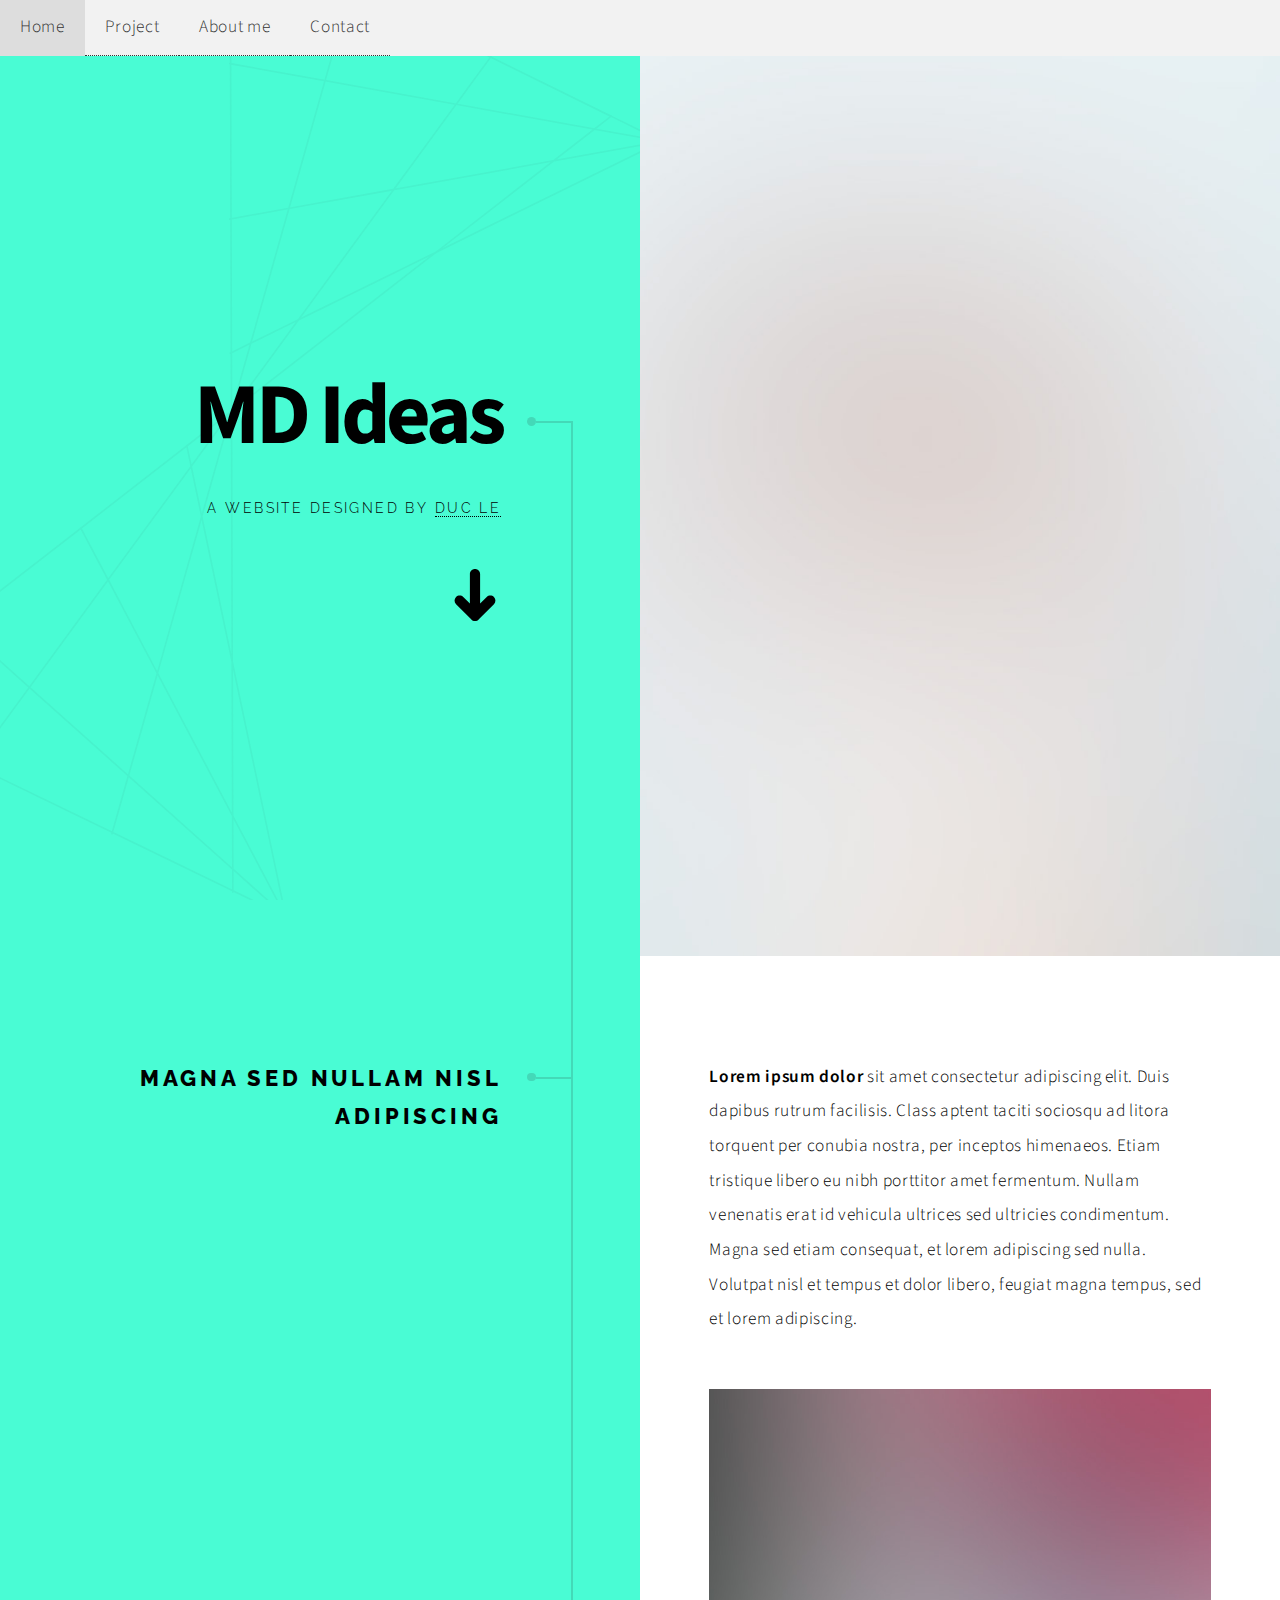
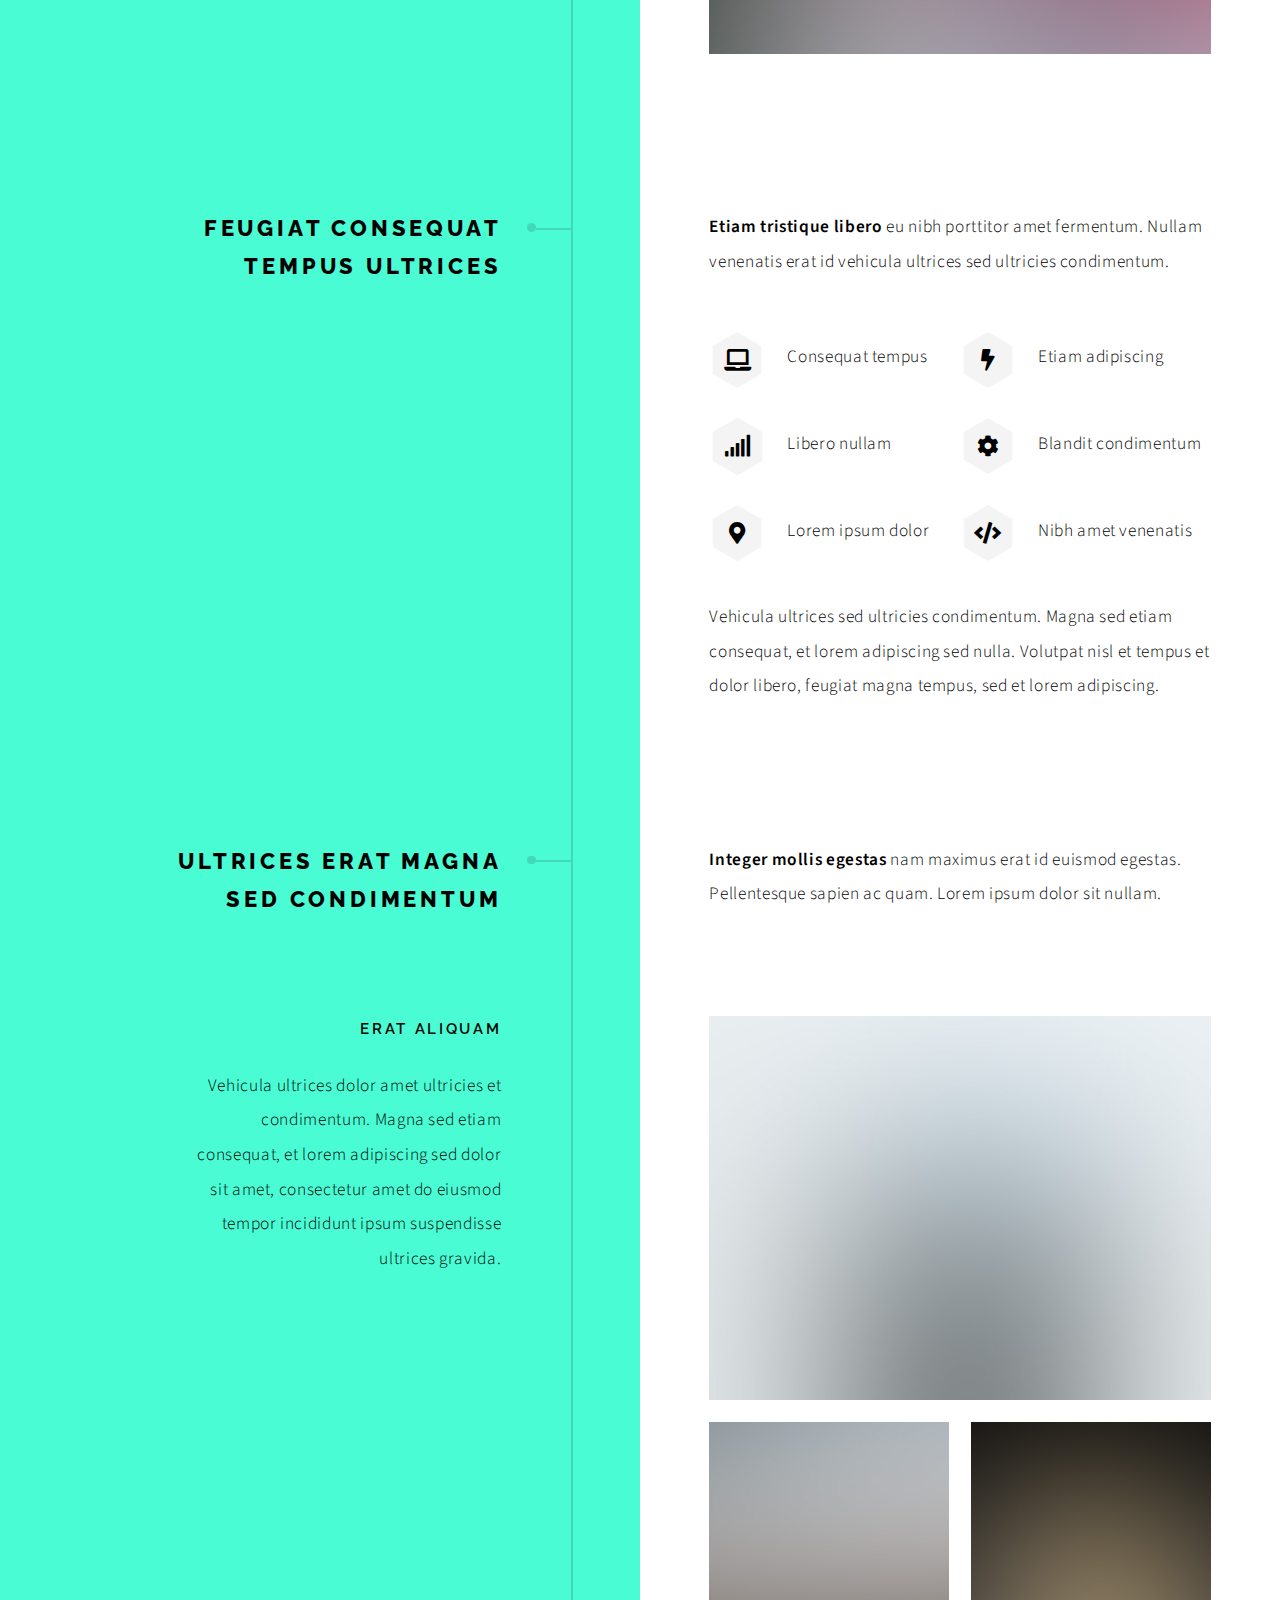
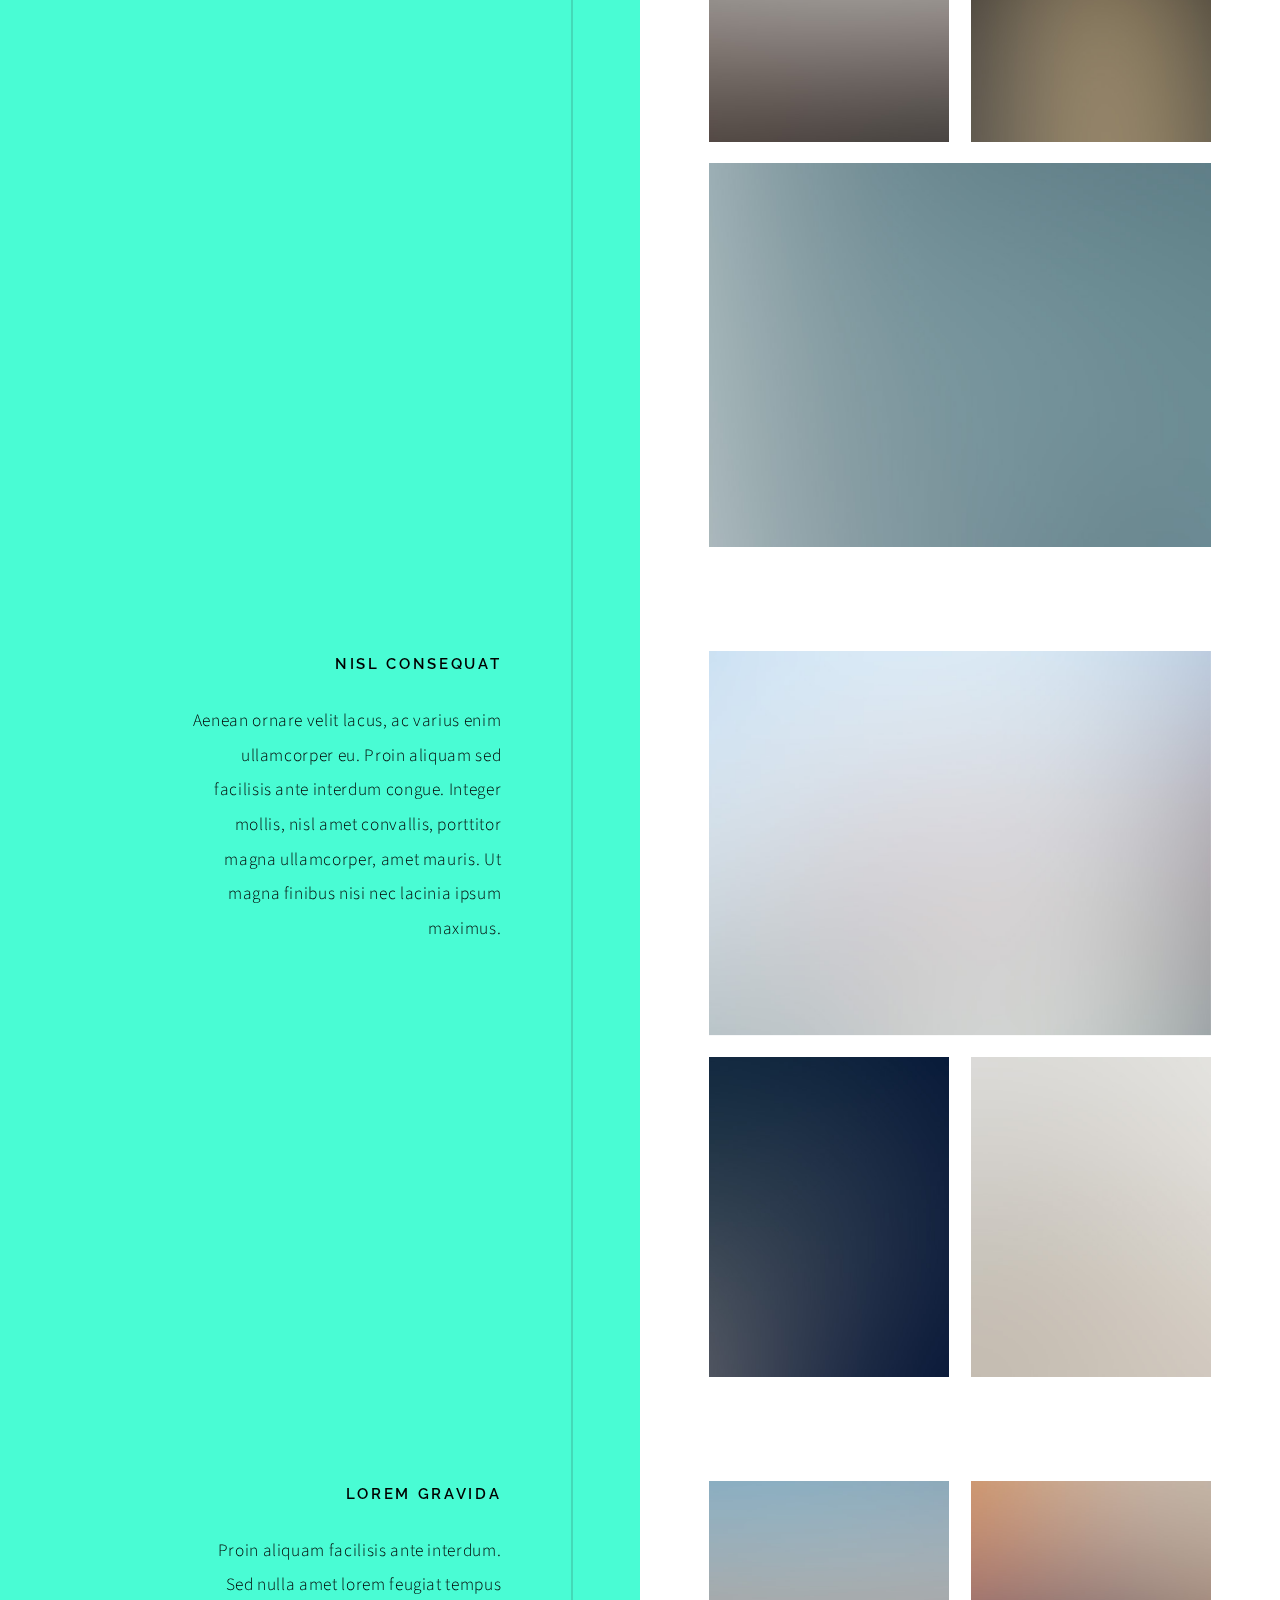
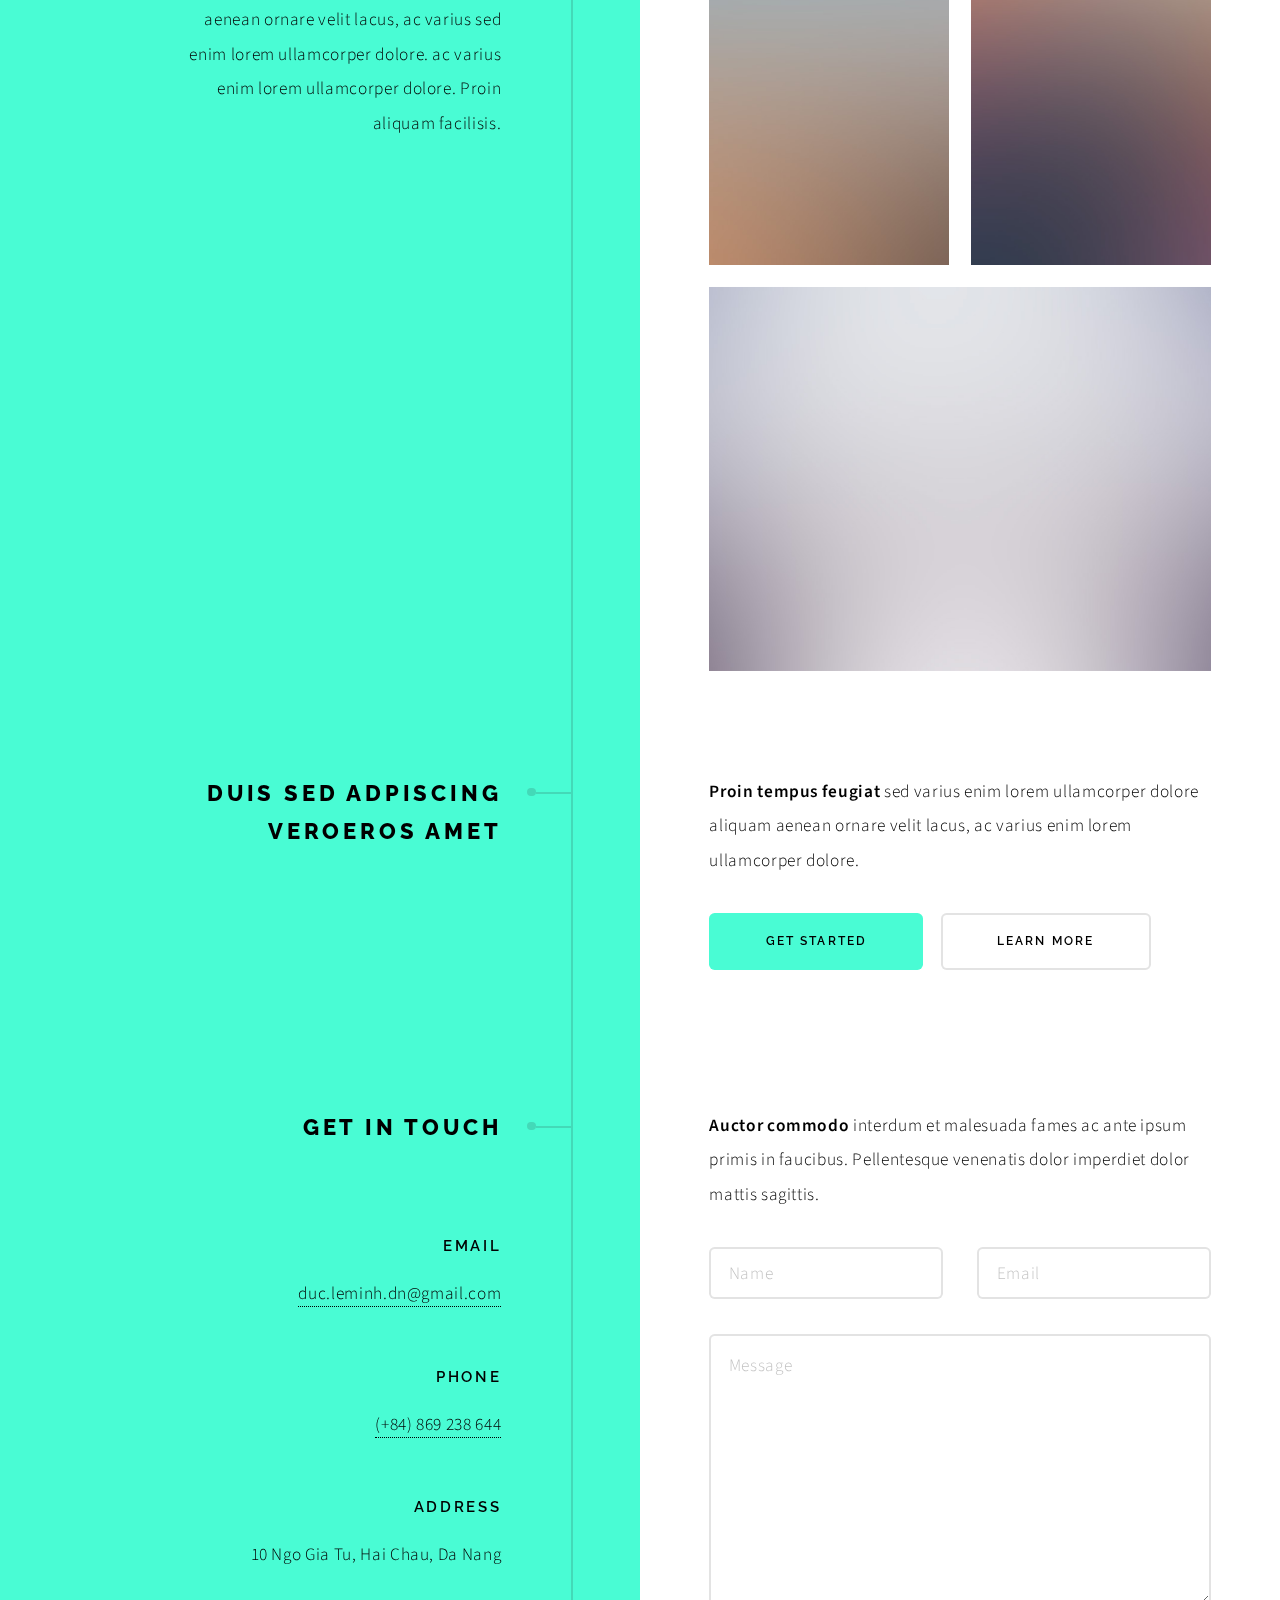
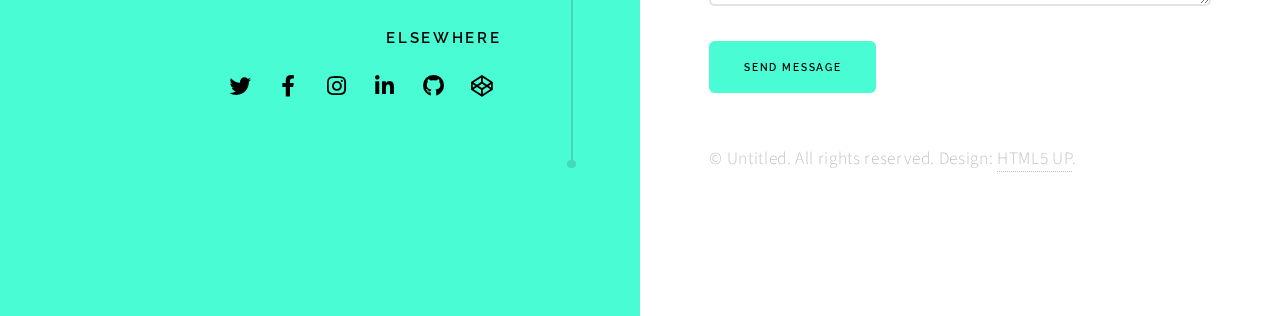
==== commit 3c15f2c5: "add css and js" ====
--- a/index.html
+++ b/index.html
@@ -1,310 +1,292 @@
 <!DOCTYPE html>
 <html lang="en">
-    <head>
-        <title>MD Ideas</title>
-        <meta charset="utf-8" />
-        <meta
-          name="viewport"
-          content="width=device-width, initial-scale=1, user-scalable=no"
-        />
-        <meta name="description" content="" />
-        <meta name="keywords" content="" />
-        <link rel="stylesheet" href="assets/css/main.css" />
-      </head>
-      <body class="is-preload">
-        <!-- Wrapper -->
-        <div id="wrapper">
-          <!-- Intro -->
-          <section class="intro">
-            <header>
-              <h1>MD Ideas</h1>
-              <p>
-                A website designed by <br />
-                <a href="https://bit.ly/3sBth8W">Duc Le</a>/
-                <a href="https://bit.ly/344HsK2">Duc Le</a>
-              </p>
-              <ul class="actions">
-                <li>
-                  <a href="#first" class="arrow scrolly"
-                    ><span class="label">Next</span></a
-                  >
-                </li>
-              </ul>
-            </header>
-            <div class="content">
-              <span class="image fill" data-position="center"
-                ><img src="images/pic01.jpg" alt=""
-              /></span>
-            </div>
-          </section>
-    
-          <!-- Section -->
-          <section id="first">
-            <header>
-              <h2>Magna sed nullam nisl adipiscing</h2>
-            </header>
-            <div class="content">
-              <p>
-                <strong>Lorem ipsum dolor</strong> sit amet consectetur adipiscing
-                elit. Duis dapibus rutrum facilisis. Class aptent taciti sociosqu ad
-                litora torquent per conubia nostra, per inceptos himenaeos. Etiam
-                tristique libero eu nibh porttitor amet fermentum. Nullam venenatis
-                erat id vehicula ultrices sed ultricies condimentum. Magna sed etiam
-                consequat, et lorem adipiscing sed nulla. Volutpat nisl et tempus et
-                dolor libero, feugiat magna tempus, sed et lorem adipiscing.
-              </p>
-              <span class="image main"><img src="images/pic02.jpg" alt="" /></span>
-            </div>
-          </section>
-    
-          <!-- Section -->
-          <section>
-            <header>
-              <h2>Feugiat consequat tempus ultrices</h2>
-            </header>
-            <div class="content">
-              <p>
-                <strong>Etiam tristique libero</strong> eu nibh porttitor amet
-                fermentum. Nullam venenatis erat id vehicula ultrices sed ultricies
-                condimentum.
-              </p>
-              <ul class="feature-icons">
-                <li class="icon solid fa-laptop">Consequat tempus</li>
-                <li class="icon solid fa-bolt">Etiam adipiscing</li>
-                <li class="icon solid fa-signal">Libero nullam</li>
-                <li class="icon solid fa-cog">Blandit condimentum</li>
-                <li class="icon solid fa-map-marker-alt">Lorem ipsum dolor</li>
-                <li class="icon solid fa-code">Nibh amet venenatis</li>
-              </ul>
-              <p>
-                Vehicula ultrices sed ultricies condimentum. Magna sed etiam
-                consequat, et lorem adipiscing sed nulla. Volutpat nisl et tempus et
-                dolor libero, feugiat magna tempus, sed et lorem adipiscing.
-              </p>
-            </div>
-          </section>
-    
-          <!-- Section -->
-          <section>
-            <header>
-              <h2>Ultrices erat magna sed condimentum</h2>
-            </header>
-            <div class="content">
-              <p>
-                <strong>Integer mollis egestas</strong> nam maximus erat id euismod
-                egestas. Pellentesque sapien ac quam. Lorem ipsum dolor sit nullam.
-              </p>
-    
-              <!-- Section -->
-              <section>
-                <header>
-                  <h3>Erat aliquam</h3>
-                  <p>
-                    Vehicula ultrices dolor amet ultricies et condimentum. Magna sed
-                    etiam consequat, et lorem adipiscing sed dolor sit amet,
-                    consectetur amet do eiusmod tempor incididunt ipsum suspendisse
-                    ultrices gravida.
-                  </p>
-                </header>
-                <div class="content">
-                  <div class="gallery">
-                    <a href="images/gallery/fulls/01.jpg" class="landscape"
-                      ><img src="images/gallery/thumbs/01.jpg" alt=""
-                    /></a>
-                    <a href="images/gallery/fulls/02.jpg"
-                      ><img src="images/gallery/thumbs/02.jpg" alt=""
-                    /></a>
-                    <a href="images/gallery/fulls/03.jpg"
-                      ><img src="images/gallery/thumbs/03.jpg" alt=""
-                    /></a>
-                    <a href="images/gallery/fulls/04.jpg" class="landscape"
-                      ><img src="images/gallery/thumbs/04.jpg" alt=""
-                    /></a>
-                  </div>
-                </div>
-              </section>
-    
-              <!-- Section -->
-              <section>
-                <header>
-                  <h3>Nisl consequat</h3>
-                  <p>
-                    Aenean ornare velit lacus, ac varius enim ullamcorper eu. Proin
-                    aliquam sed facilisis ante interdum congue. Integer mollis, nisl
-                    amet convallis, porttitor magna ullamcorper, amet mauris. Ut
-                    magna finibus nisi nec lacinia ipsum maximus.
-                  </p>
-                </header>
-                <div class="content">
-                  <div class="gallery">
-                    <a href="images/gallery/fulls/05.jpg" class="landscape"
-                      ><img src="images/gallery/thumbs/05.jpg" alt=""
-                    /></a>
-                    <a href="images/gallery/fulls/06.jpg"
-                      ><img src="images/gallery/thumbs/06.jpg" alt=""
-                    /></a>
-                    <a href="images/gallery/fulls/07.jpg"
-                      ><img src="images/gallery/thumbs/07.jpg" alt=""
-                    /></a>
-                  </div>
-                </div>
-              </section>
-    
-              <!-- Section -->
-              <section>
-                <header>
-                  <h3>Lorem gravida</h3>
-                  <p>
-                    Proin aliquam facilisis ante interdum. Sed nulla amet lorem
-                    feugiat tempus aenean ornare velit lacus, ac varius sed enim
-                    lorem ullamcorper dolore. ac varius enim lorem ullamcorper
-                    dolore. Proin aliquam facilisis.
-                  </p>
-                </header>
-                <div class="content">
-                  <div class="gallery">
-                    <a href="images/gallery/fulls/08.jpg" class="portrait"
-                      ><img src="images/gallery/thumbs/08.jpg" alt=""
-                    /></a>
-                    <a href="images/gallery/fulls/09.jpg" class="portrait"
-                      ><img src="images/gallery/thumbs/09.jpg" alt=""
-                    /></a>
-                    <a href="images/gallery/fulls/10.jpg" class="landscape"
-                      ><img src="images/gallery/thumbs/10.jpg" alt=""
-                    /></a>
-                  </div>
-                </div>
-              </section>
-            </div>
-          </section>
-    
-          <!-- Section -->
-          <section>
-            <header>
-              <h2>Duis sed adpiscing veroeros amet</h2>
-            </header>
-            <div class="content">
-              <p>
-                <strong>Proin tempus feugiat</strong> sed varius enim lorem
-                ullamcorper dolore aliquam aenean ornare velit lacus, ac varius enim
-                lorem ullamcorper dolore.
-              </p>
-              <ul class="actions">
-                <li><a href="#" class="button primary large">Get Started</a></li>
-                <li><a href="#" class="button large">Learn More</a></li>
-              </ul>
-            </div>
-          </section>
-
-          <section>
-            <header>
-              <h2>Get in touch</h2>
-            </header>
-            <div class="content">
-              <p>
-                <strong>Auctor commodo</strong> interdum et malesuada fames ac ante
-                ipsum primis in faucibus. Pellentesque venenatis dolor imperdiet
-                dolor mattis sagittis.
-              </p>
-              <form>
-                <div class="fields">
-                  <div class="field half">
-                    <input type="text" name="name" id="name" placeholder="Name" />
-                  </div>
-                  <div class="field half">
-                    <input
-                      type="email"
-                      name="email"
-                      id="email"
-                      placeholder="Email"
-                    />
-                  </div>
-                  <div class="field">
-                    <textarea
-                      name="message"
-                      id="message"
-                      placeholder="Message"
-                      rows="7"
-                    ></textarea>
-                  </div>
-                </div>
+
+<head>
+    <title>MD Ideas</title>
+    <meta charset="utf-8" />
+    <meta name="viewport" content="width=device-width, initial-scale=1, user-scalable=no" />
+    <meta name="description" content="" />
+    <meta name="keywords" content="" />
+    <link rel="stylesheet" href="assets/css/main.css" />
+    <link rel="stylesheet" type="text/css" href="styles.css">
+    <script src="script.js"></script>
+</head>
+
+<body>
+    <div class="tab-bar">
+        <a class="tab" href="#home">Home</a>
+        <a class="tab" href="#project">Project</a>
+        <a class="tab" href="#about">About me</a>
+        <a class="tab" href="#contact">Contact</a>
+    </div>
+
+    <div id="content">
+        <div id="home" class="tab-content">
+            <h1>Welcome to the Home Page!</h1>
+            <!-- Nội dung trang Home -->
+        </div>
+        <div id="project" class="tab-content">
+            <h1>Check out my Projects!</h1>
+            <!-- Nội dung trang Project -->
+        </div>
+        <div id="about" class="tab-content">
+            <h1>Learn About Me!</h1>
+            <!-- Nội dung trang About -->
+        </div>
+        <div id="contact" class="tab-content">
+            <h1>Contact Me</h1>
+            <!-- Nội dung trang Contact -->
+        </div>
+    </div>
+</body>
+
+<body class="is-preload">
+    <!-- Wrapper -->
+    <div id="wrapper">
+        <!-- Intro -->
+        <section class="intro">
+            <header>
+                <h1>MD Ideas</h1>
+                <p>A website designed by <a href="https://bit.ly/344HsK2">Duc Le</a></p>
                 <ul class="actions">
-                  <li>
-                    <input
-                      type="submit"
-                      value="Send Message"
-                      class="button primary"
-                    />
-                  </li>
-                </ul>
-              </form>
+                    <li>
+                        <a href="#first" class="arrow scrolly"><span class="label">Next</span></a>
+                    </li>
+                </ul>
+            </header>
+            <div class="content">
+                <span class="image fill" data-position="center"><img src="images/pic01.jpg" alt="" /></span>
+            </div>
+        </section>
+
+        <!-- Section -->
+        <section id="first">
+            <header>
+                <h2>Magna sed nullam nisl adipiscing</h2>
+            </header>
+            <div class="content">
+                <p>
+                    <strong>Lorem ipsum dolor</strong> sit amet consectetur adipiscing
+                    elit. Duis dapibus rutrum facilisis. Class aptent taciti sociosqu ad
+                    litora torquent per conubia nostra, per inceptos himenaeos. Etiam
+                    tristique libero eu nibh porttitor amet fermentum. Nullam venenatis
+                    erat id vehicula ultrices sed ultricies condimentum. Magna sed etiam
+                    consequat, et lorem adipiscing sed nulla. Volutpat nisl et tempus et
+                    dolor libero, feugiat magna tempus, sed et lorem adipiscing.
+                </p>
+                <span class="image main"><img src="images/pic02.jpg" alt="" /></span>
+            </div>
+        </section>
+
+        <!-- Section -->
+        <section>
+            <header>
+                <h2>Feugiat consequat tempus ultrices</h2>
+            </header>
+            <div class="content">
+                <p>
+                    <strong>Etiam tristique libero</strong> eu nibh porttitor amet
+                    fermentum. Nullam venenatis erat id vehicula ultrices sed ultricies
+                    condimentum.
+                </p>
+                <ul class="feature-icons">
+                    <li class="icon solid fa-laptop">Consequat tempus</li>
+                    <li class="icon solid fa-bolt">Etiam adipiscing</li>
+                    <li class="icon solid fa-signal">Libero nullam</li>
+                    <li class="icon solid fa-cog">Blandit condimentum</li>
+                    <li class="icon solid fa-map-marker-alt">Lorem ipsum dolor</li>
+                    <li class="icon solid fa-code">Nibh amet venenatis</li>
+                </ul>
+                <p>
+                    Vehicula ultrices sed ultricies condimentum. Magna sed etiam
+                    consequat, et lorem adipiscing sed nulla. Volutpat nisl et tempus et
+                    dolor libero, feugiat magna tempus, sed et lorem adipiscing.
+                </p>
+            </div>
+        </section>
+
+        <!-- Section -->
+        <section>
+            <header>
+                <h2>Ultrices erat magna sed condimentum</h2>
+            </header>
+            <div class="content">
+                <p>
+                    <strong>Integer mollis egestas</strong> nam maximus erat id euismod
+                    egestas. Pellentesque sapien ac quam. Lorem ipsum dolor sit nullam.
+                </p>
+
+                <!-- Section -->
+                <section>
+                    <header>
+                        <h3>Erat aliquam</h3>
+                        <p>
+                            Vehicula ultrices dolor amet ultricies et condimentum. Magna sed
+                            etiam consequat, et lorem adipiscing sed dolor sit amet,
+                            consectetur amet do eiusmod tempor incididunt ipsum suspendisse
+                            ultrices gravida.
+                        </p>
+                    </header>
+                    <div class="content">
+                        <div class="gallery">
+                            <a href="images/gallery/fulls/01.jpg" class="landscape"><img
+                                    src="images/gallery/thumbs/01.jpg" alt="" /></a>
+                            <a href="images/gallery/fulls/02.jpg"><img src="images/gallery/thumbs/02.jpg" alt="" /></a>
+                            <a href="images/gallery/fulls/03.jpg"><img src="images/gallery/thumbs/03.jpg" alt="" /></a>
+                            <a href="images/gallery/fulls/04.jpg" class="landscape"><img
+                                    src="images/gallery/thumbs/04.jpg" alt="" /></a>
+                        </div>
+                    </div>
+                </section>
+
+                <!-- Section -->
+                <section>
+                    <header>
+                        <h3>Nisl consequat</h3>
+                        <p>
+                            Aenean ornare velit lacus, ac varius enim ullamcorper eu. Proin
+                            aliquam sed facilisis ante interdum congue. Integer mollis, nisl
+                            amet convallis, porttitor magna ullamcorper, amet mauris. Ut
+                            magna finibus nisi nec lacinia ipsum maximus.
+                        </p>
+                    </header>
+                    <div class="content">
+                        <div class="gallery">
+                            <a href="images/gallery/fulls/05.jpg" class="landscape"><img
+                                    src="images/gallery/thumbs/05.jpg" alt="" /></a>
+                            <a href="images/gallery/fulls/06.jpg"><img src="images/gallery/thumbs/06.jpg" alt="" /></a>
+                            <a href="images/gallery/fulls/07.jpg"><img src="images/gallery/thumbs/07.jpg" alt="" /></a>
+                        </div>
+                    </div>
+                </section>
+
+                <!-- Section -->
+                <section>
+                    <header>
+                        <h3>Lorem gravida</h3>
+                        <p>
+                            Proin aliquam facilisis ante interdum. Sed nulla amet lorem
+                            feugiat tempus aenean ornare velit lacus, ac varius sed enim
+                            lorem ullamcorper dolore. ac varius enim lorem ullamcorper
+                            dolore. Proin aliquam facilisis.
+                        </p>
+                    </header>
+                    <div class="content">
+                        <div class="gallery">
+                            <a href="images/gallery/fulls/08.jpg" class="portrait"><img
+                                    src="images/gallery/thumbs/08.jpg" alt="" /></a>
+                            <a href="images/gallery/fulls/09.jpg" class="portrait"><img
+                                    src="images/gallery/thumbs/09.jpg" alt="" /></a>
+                            <a href="images/gallery/fulls/10.jpg" class="landscape"><img
+                                    src="images/gallery/thumbs/10.jpg" alt="" /></a>
+                        </div>
+                    </div>
+                </section>
+            </div>
+        </section>
+
+        <!-- Section -->
+        <section>
+            <header>
+                <h2>Duis sed adpiscing veroeros amet</h2>
+            </header>
+            <div class="content">
+                <p>
+                    <strong>Proin tempus feugiat</strong> sed varius enim lorem
+                    ullamcorper dolore aliquam aenean ornare velit lacus, ac varius enim
+                    lorem ullamcorper dolore.
+                </p>
+                <ul class="actions">
+                    <li><a href="#" class="button primary large">Get Started</a></li>
+                    <li><a href="#" class="button large">Learn More</a></li>
+                </ul>
+            </div>
+        </section>
+
+        <section>
+            <header>
+                <h2>Get in touch</h2>
+            </header>
+            <div class="content">
+                <p>
+                    <strong>Auctor commodo</strong> interdum et malesuada fames ac ante
+                    ipsum primis in faucibus. Pellentesque venenatis dolor imperdiet
+                    dolor mattis sagittis.
+                </p>
+                <form>
+                    <div class="fields">
+                        <div class="field half">
+                            <input type="text" name="name" id="name" placeholder="Name" />
+                        </div>
+                        <div class="field half">
+                            <input type="email" name="email" id="email" placeholder="Email" />
+                        </div>
+                        <div class="field">
+                            <textarea name="message" id="message" placeholder="Message" rows="7"></textarea>
+                        </div>
+                    </div>
+                    <ul class="actions">
+                        <li>
+                            <input type="submit" value="Send Message" class="button primary" />
+                        </li>
+                    </ul>
+                </form>
             </div>
             <footer>
-              <ul class="items">
-                <li>
-                  <h3>Email</h3>
-                  <a href="#">duc.leminh.dn@gmail.com</a>
-                </li>
-                <li>
-                  <h3>Phone</h3>
-                  <a href="#">(+84) 869 238 644</a>
-                </li>
-                <li>
-                  <h3>Address</h3>
-                  <span>10 Ngo Gia Tu, Hai Chau, Da Nang</span>
-                </li>
-                <li>
-                  <h3>Elsewhere</h3>
-                  <ul class="icons">
-                    <li>
-                      <a href="#" class="icon brands fa-twitter"
-                        ><span class="label">Twitter</span></a
-                      >
-                    </li>
-                    <li>
-                      <a href="#" class="icon brands fa-facebook-f"
-                        ><span class="label">Facebook</span></a
-                      >
-                    </li>
-                    <li>
-                      <a href="#" class="icon brands fa-instagram"
-                        ><span class="label">Instagram</span></a
-                      >
-                    </li>
-                    <li>
-                      <a href="#" class="icon brands fa-linkedin-in"
-                        ><span class="label">LinkedIn</span></a
-                      >
-                    </li>
-                    <li>
-                      <a href="#" class="icon brands fa-github"
-                        ><span class="label">GitHub</span></a
-                      >
-                    </li>
-                    <li>
-                      <a href="#" class="icon brands fa-codepen"
-                        ><span class="label">Codepen</span></a
-                      >
-                    </li>
-                  </ul>
-                </li>
-              </ul>
+                <ul class="items">
+                    <li>
+                        <h3>Email</h3>
+                        <a href="#">duc.leminh.dn@gmail.com</a>
+                    </li>
+                    <li>
+                        <h3>Phone</h3>
+                        <a href="#">(+84) 869 238 644</a>
+                    </li>
+                    <li>
+                        <h3>Address</h3>
+                        <span>10 Ngo Gia Tu, Hai Chau, Da Nang</span>
+                    </li>
+                    <li>
+                        <h3>Elsewhere</h3>
+                        <ul class="icons">
+                            <li>
+                                <a href="#" class="icon brands fa-twitter"><span class="label">Twitter</span></a>
+                            </li>
+                            <li>
+                                <a href="#" class="icon brands fa-facebook-f"><span class="label">Facebook</span></a>
+                            </li>
+                            <li>
+                                <a href="#" class="icon brands fa-instagram"><span class="label">Instagram</span></a>
+                            </li>
+                            <li>
+                                <a href="#" class="icon brands fa-linkedin-in"><span class="label">LinkedIn</span></a>
+                            </li>
+                            <li>
+                                <a href="#" class="icon brands fa-github"><span class="label">GitHub</span></a>
+                            </li>
+                            <li>
+                                <a href="#" class="icon brands fa-codepen"><span class="label">Codepen</span></a>
+                            </li>
+                        </ul>
+                    </li>
+                </ul>
             </footer>
-          </section>
-    
-          <!-- Copyright -->
-          <div class="copyright">
+        </section>
+
+        <!-- Copyright -->
+        <div class="copyright">
             &copy; Untitled. All rights reserved. Design:
             <a href="https://html5up.net">HTML5 UP</a>.
-          </div>
-        </div>
-    
-        <!-- Scripts -->
-        <script src="assets/js/jquery.min.js"></script>
-        <script src="assets/js/jquery.scrolly.min.js"></script>
-        <script src="assets/js/browser.min.js"></script>
-        <script src="assets/js/breakpoints.min.js"></script>
-        <script src="assets/js/util.js"></script>
-        <script src="assets/js/main.js"></script>
-      </body>
+        </div>
+    </div>
+
+    <!-- Scripts -->
+    <script src="assets/js/jquery.min.js"></script>
+    <script src="assets/js/jquery.scrolly.min.js"></script>
+    <script src="assets/js/browser.min.js"></script>
+    <script src="assets/js/breakpoints.min.js"></script>
+    <script src="assets/js/util.js"></script>
+    <script src="assets/js/main.js"></script>
+</body>
+
 </html>--- a/assets/css/main.css
+++ b/assets/css/main.css
@@ -79,7 +79,7 @@
 	}
 
 	body {
-		-ms-overflow-style: scrollbar;
+		-ms-overflow-style: au;
 	}
 
 	@media screen and (max-width: 480px) {
--- a/styles.css
+++ b/styles.css
@@ -0,0 +1,19 @@
+.tab-bar {
+    background-color: #f2f2f2;
+    display: flex;
+  }
+  
+  .tab {
+    padding: 10px 20px;
+    text-decoration: none;
+    color: #333;
+  }
+  
+  .tab:hover {
+    background-color: #ddd;
+  }
+  
+  .tab-content {
+    display: none;
+  }
+  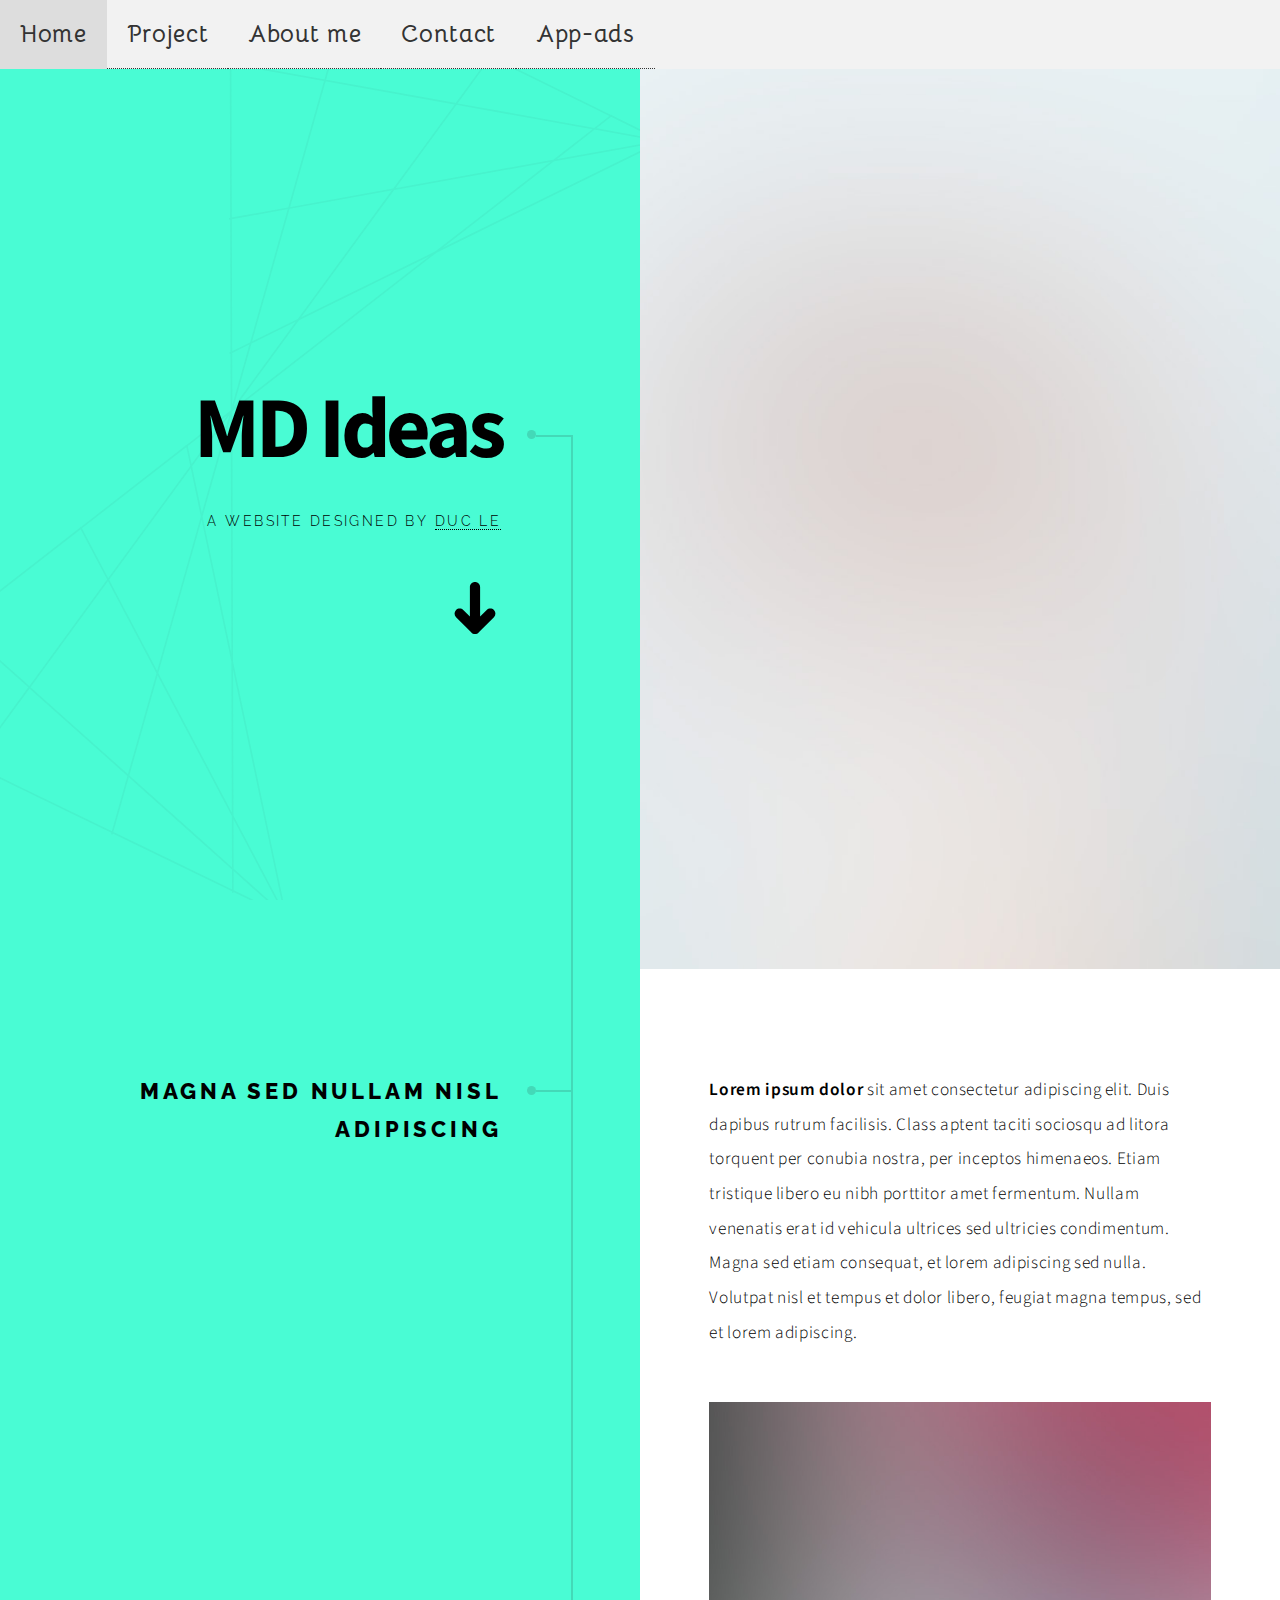
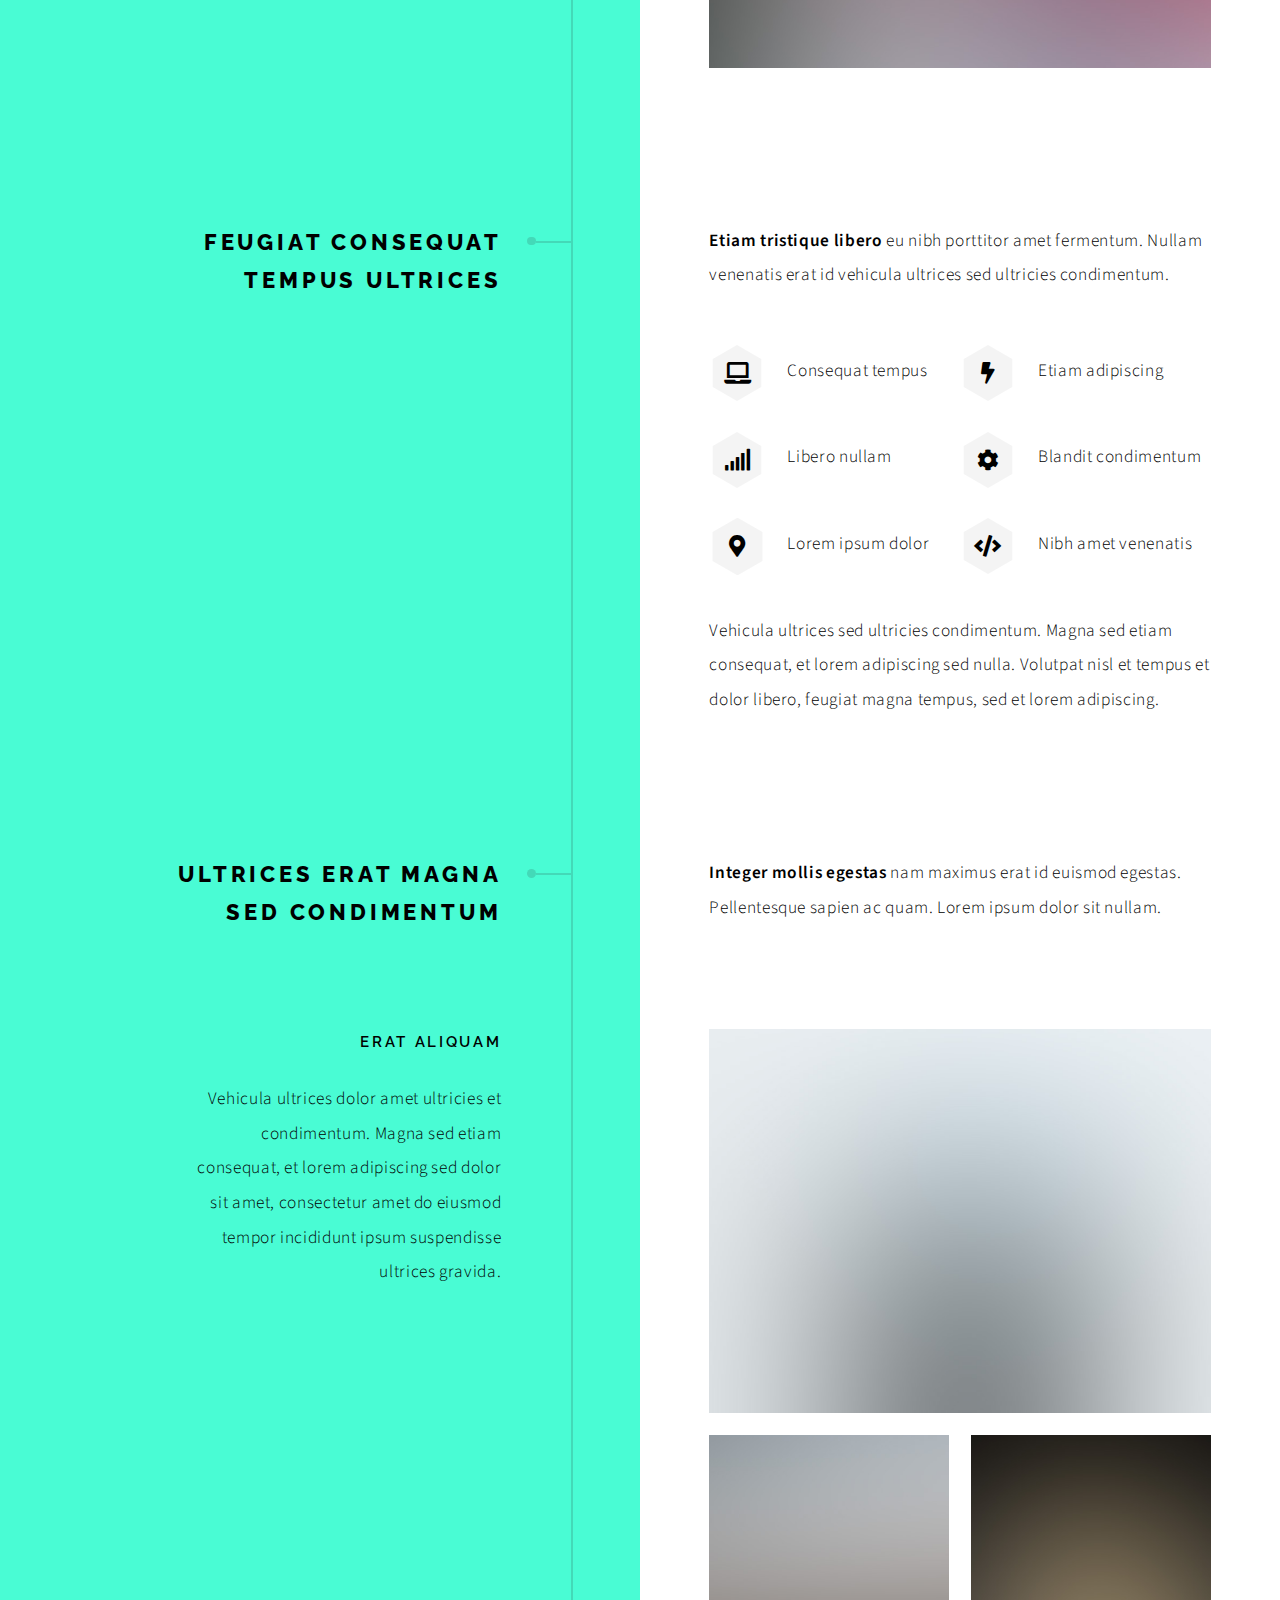
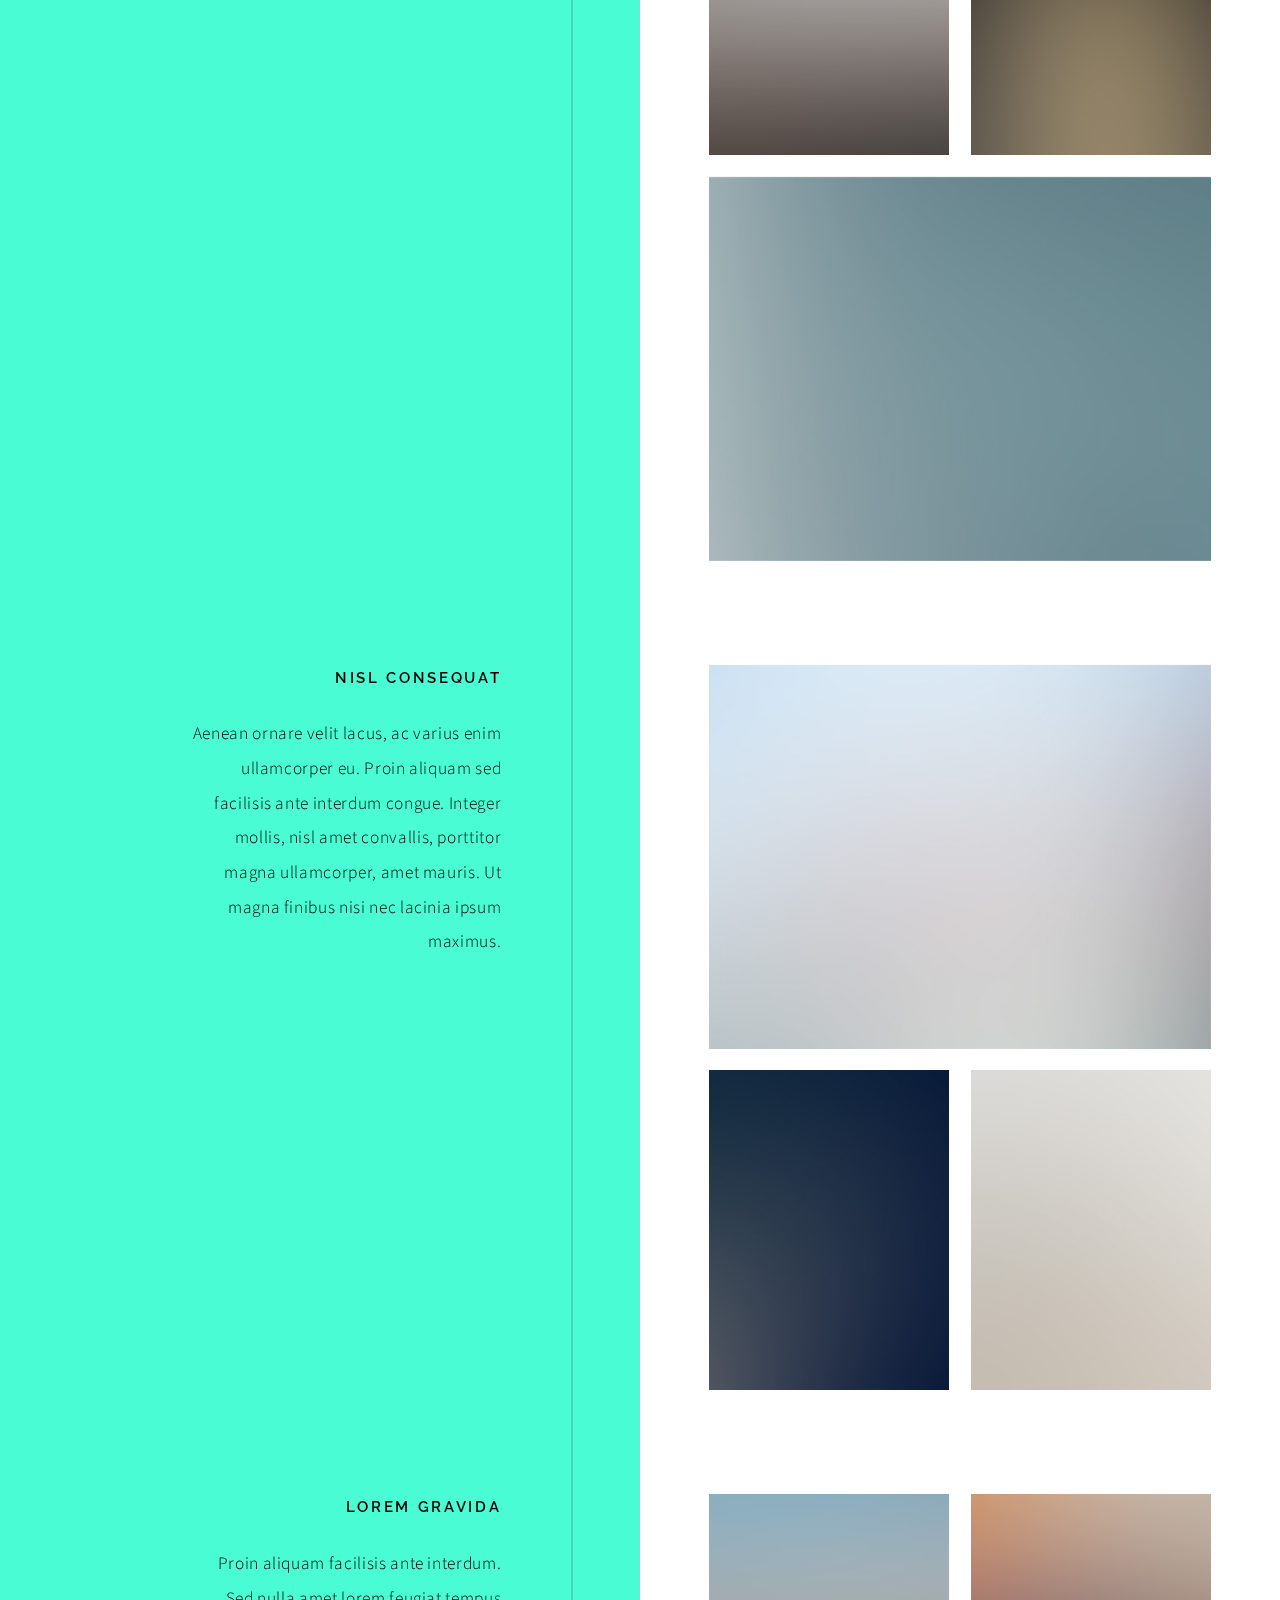
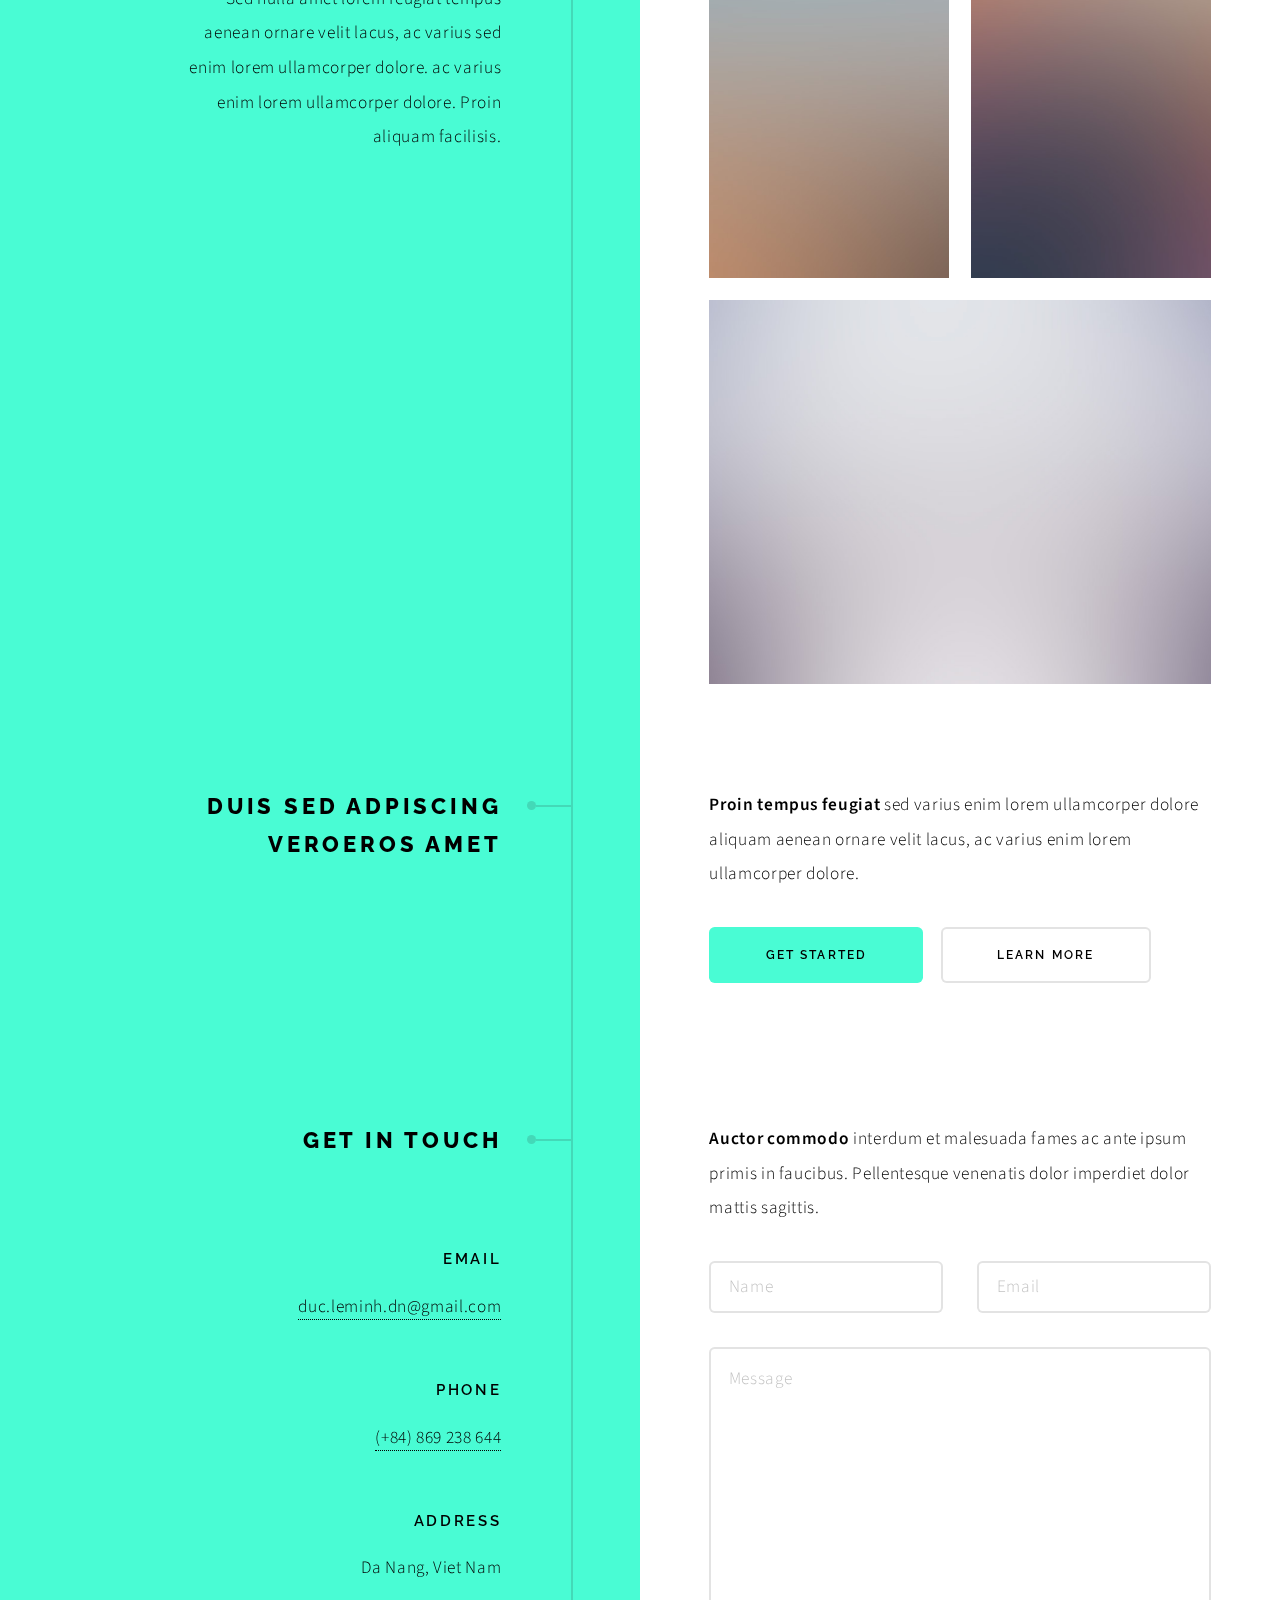
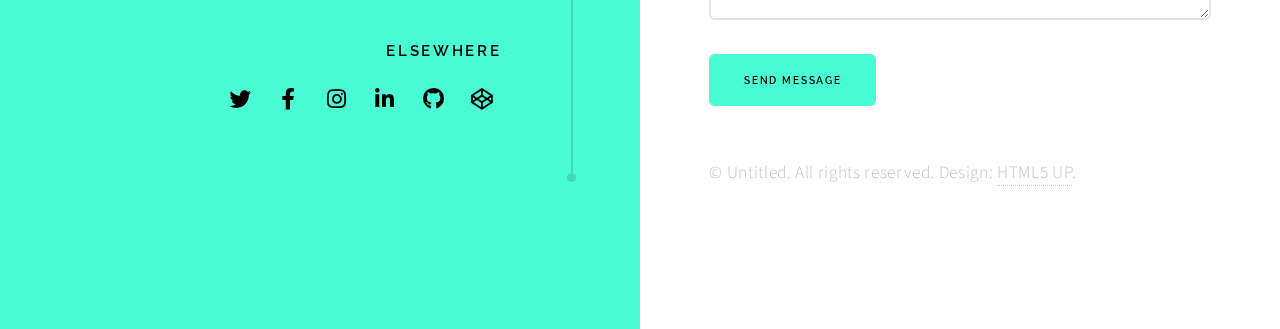
==== commit 748970c2: "add webGoogleSite, App-ads" ====
--- a/index.html
+++ b/index.html
@@ -18,6 +18,7 @@
         <a class="tab" href="#project">Project</a>
         <a class="tab" href="#about">About me</a>
         <a class="tab" href="#contact">Contact</a>
+        <a class="tab" href="#admob">App-ads</a>
     </div>
 
     <div id="content">
@@ -244,7 +245,7 @@
                     </li>
                     <li>
                         <h3>Address</h3>
-                        <span>10 Ngo Gia Tu, Hai Chau, Da Nang</span>
+                        <span>Da Nang, Viet Nam</span>
                     </li>
                     <li>
                         <h3>Elsewhere</h3>
@@ -276,7 +277,7 @@
         <!-- Copyright -->
         <div class="copyright">
             &copy; Untitled. All rights reserved. Design:
-            <a href="https://html5up.net">HTML5 UP</a>.
+            <a href="https://sites.google.com/view/mdideas">HTML5 UP</a>.
         </div>
     </div>
 
--- a/assets/css/main.css
+++ b/assets/css/main.css
@@ -1,11 +1,5 @@
 @import url(fontawesome-all.min.css);
 @import url("https://fonts.googleapis.com/css?family=Source+Sans+Pro:300,600,700,300i,600i,700i|Raleway:600,800");
-
-/*
-	Paradigm Shift by HTML5 UP
-	html5up.net | @ajlkn
-	Free for personal and commercial use under the CCA 3.0 license (html5up.net/license)
-*/
 
 html, body, div, span, applet, object,
 iframe, h1, h2, h3, h4, h5, h6, p, blockquote,
--- a/styles.css
+++ b/styles.css
@@ -1,3 +1,5 @@
+@import url('https://fonts.googleapis.com/css2?family=Bellota:ital,wght@0,300;0,400;0,700;1,300;1,400;1,700&display=swap');
+
 .tab-bar {
     background-color: #f2f2f2;
     display: flex;
@@ -7,7 +9,10 @@
     padding: 10px 20px;
     text-decoration: none;
     color: #333;
-  }
+    font-family: 'Bellota', cursive;
+    font-weight: 700;
+    font-size: x-large;
+    }
   
   .tab:hover {
     background-color: #ddd;
@@ -16,4 +21,72 @@
   .tab-content {
     display: none;
   }
+
+  .music {
+    width: 100px;
+    height: 50px;
+    position: relative;
+    display: inline-flex;
+    align-items: center;
+    justify-content: space-between;
+}
+
+.music .bar {
+    width: 12px;
+    border-radius: 10px;
+    background-color: white;
+    animation: movement 1.5s ease-in-out infinite;
+}
+
+@keyframes movement {
+
+    0%,
+    100% {
+        height: 2px;
+    }
+
+    50% {
+        height: 80px;
+    }
+}
+
+.music .bar:nth-child(1) {
+    background: #b65252;
+    animation-delay: 1s;
+}
+
+.music .bar:nth-child(2) {
+    background: #b9a0a0;
+    animation-delay: 0.8s;
+}
+
+.music .bar:nth-child(3) {
+    background: #b65252;
+    animation-delay: 0.6s;
+}
+
+.music .bar:nth-child(4) {
+    background: #b9a0a0;
+    animation-delay: 0.4s;
+}
+
+.music .bar:nth-child(5) {
+    background: #b65252;
+    animation-delay: 0.2s;
+}
+
+.music .bar:nth-child(6) {
+    background: #b9a0a0;
+    animation-delay: 0.4s;
+}
+
+.music .bar:nth-child(7) {
+    background: #b65252;
+    animation-delay: 0.6s;
+}
+
+.music .bar:nth-child(8) {
+    background: #b9a0a0;
+    animation-delay: 0.8s;
+}
   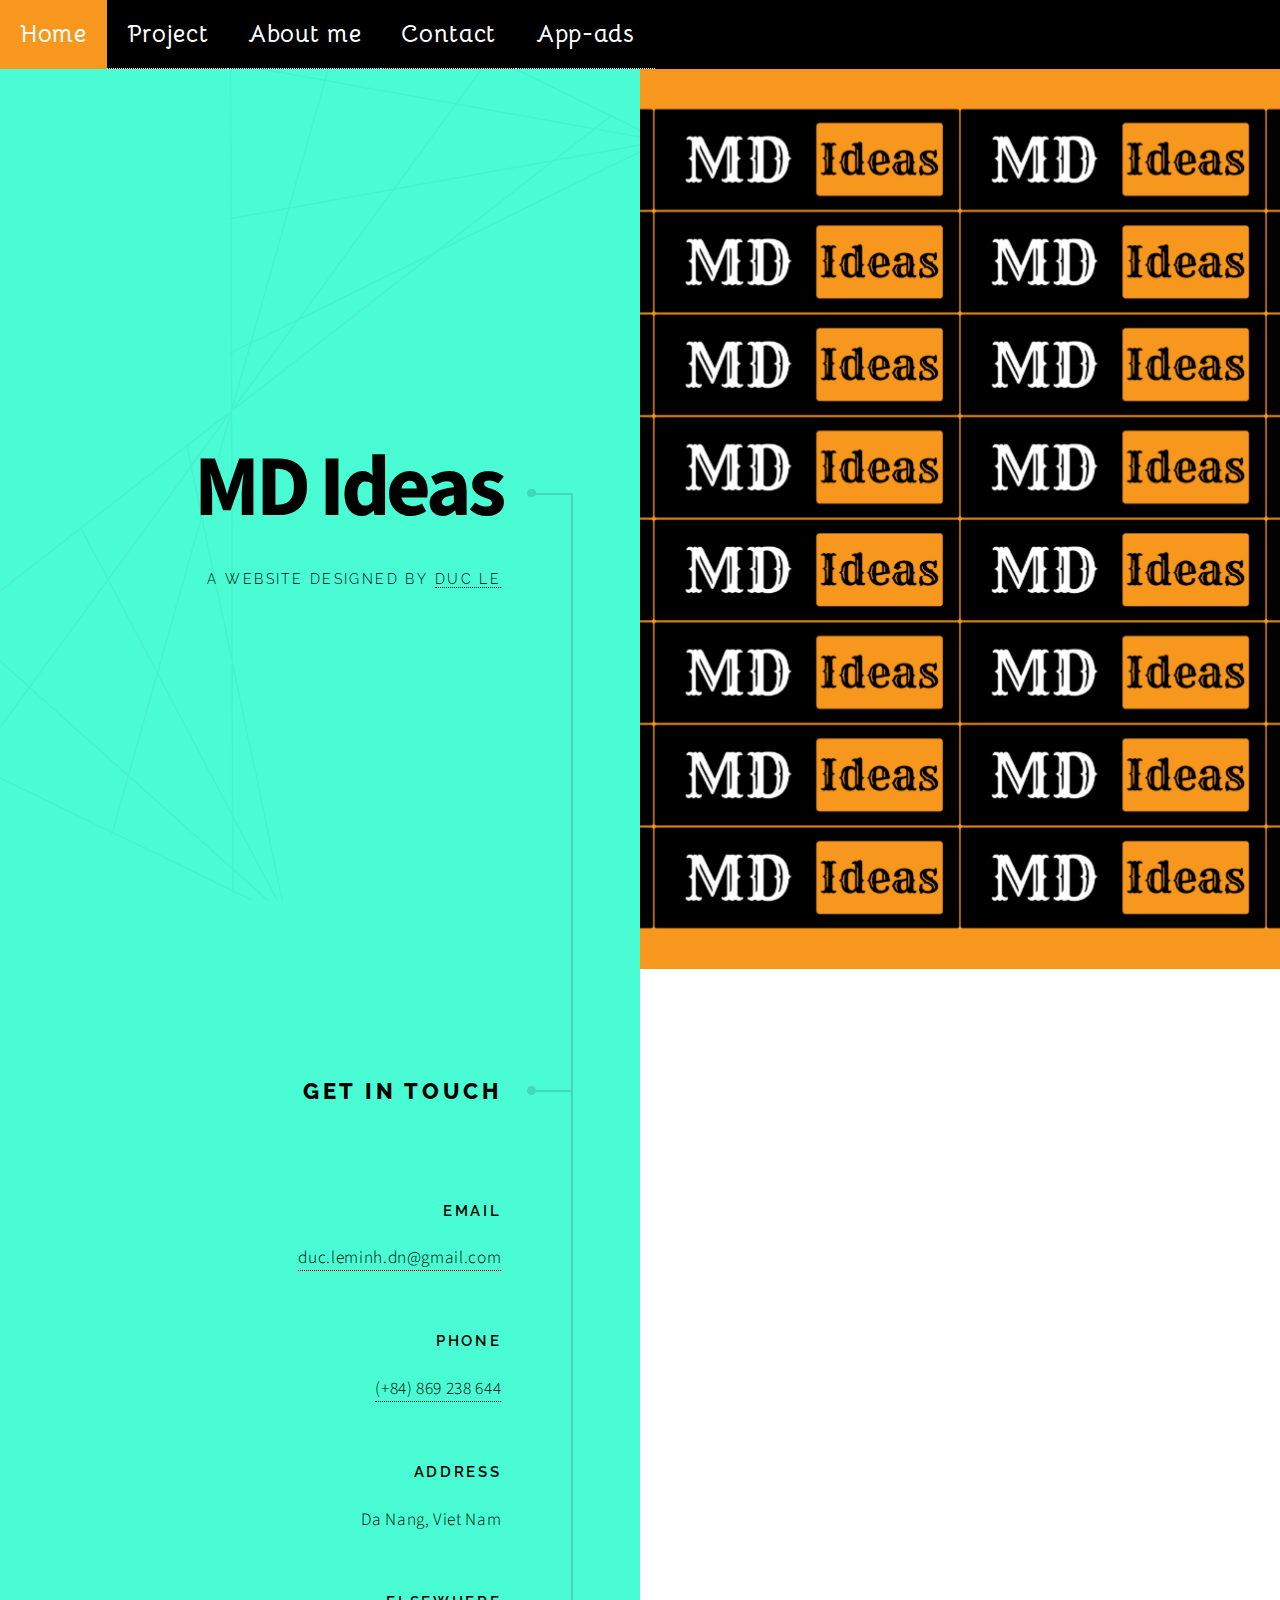
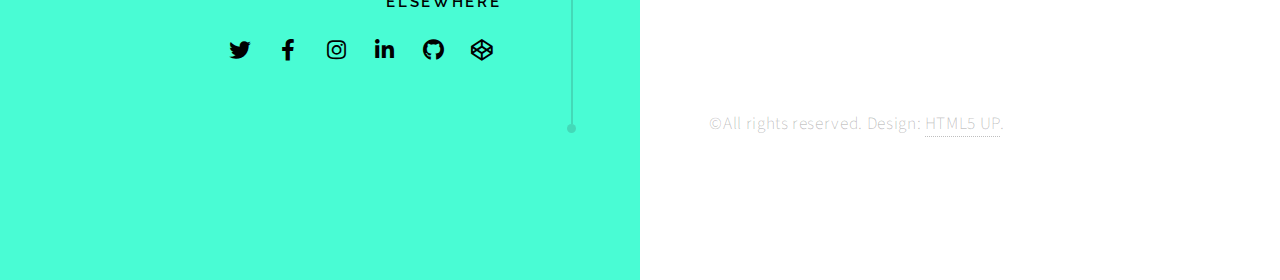
==== commit b1fd04a1: "Update UI add app-ads" ====
--- a/index.html
+++ b/index.html
@@ -42,165 +42,14 @@
 </body>
 
 <body class="is-preload">
-    <!-- Wrapper -->
     <div id="wrapper">
-        <!-- Intro -->
         <section class="intro">
             <header>
                 <h1>MD Ideas</h1>
                 <p>A website designed by <a href="https://bit.ly/344HsK2">Duc Le</a></p>
-                <ul class="actions">
-                    <li>
-                        <a href="#first" class="arrow scrolly"><span class="label">Next</span></a>
-                    </li>
-                </ul>
             </header>
             <div class="content">
-                <span class="image fill" data-position="center"><img src="images/pic01.jpg" alt="" /></span>
-            </div>
-        </section>
-
-        <!-- Section -->
-        <section id="first">
-            <header>
-                <h2>Magna sed nullam nisl adipiscing</h2>
-            </header>
-            <div class="content">
-                <p>
-                    <strong>Lorem ipsum dolor</strong> sit amet consectetur adipiscing
-                    elit. Duis dapibus rutrum facilisis. Class aptent taciti sociosqu ad
-                    litora torquent per conubia nostra, per inceptos himenaeos. Etiam
-                    tristique libero eu nibh porttitor amet fermentum. Nullam venenatis
-                    erat id vehicula ultrices sed ultricies condimentum. Magna sed etiam
-                    consequat, et lorem adipiscing sed nulla. Volutpat nisl et tempus et
-                    dolor libero, feugiat magna tempus, sed et lorem adipiscing.
-                </p>
-                <span class="image main"><img src="images/pic02.jpg" alt="" /></span>
-            </div>
-        </section>
-
-        <!-- Section -->
-        <section>
-            <header>
-                <h2>Feugiat consequat tempus ultrices</h2>
-            </header>
-            <div class="content">
-                <p>
-                    <strong>Etiam tristique libero</strong> eu nibh porttitor amet
-                    fermentum. Nullam venenatis erat id vehicula ultrices sed ultricies
-                    condimentum.
-                </p>
-                <ul class="feature-icons">
-                    <li class="icon solid fa-laptop">Consequat tempus</li>
-                    <li class="icon solid fa-bolt">Etiam adipiscing</li>
-                    <li class="icon solid fa-signal">Libero nullam</li>
-                    <li class="icon solid fa-cog">Blandit condimentum</li>
-                    <li class="icon solid fa-map-marker-alt">Lorem ipsum dolor</li>
-                    <li class="icon solid fa-code">Nibh amet venenatis</li>
-                </ul>
-                <p>
-                    Vehicula ultrices sed ultricies condimentum. Magna sed etiam
-                    consequat, et lorem adipiscing sed nulla. Volutpat nisl et tempus et
-                    dolor libero, feugiat magna tempus, sed et lorem adipiscing.
-                </p>
-            </div>
-        </section>
-
-        <!-- Section -->
-        <section>
-            <header>
-                <h2>Ultrices erat magna sed condimentum</h2>
-            </header>
-            <div class="content">
-                <p>
-                    <strong>Integer mollis egestas</strong> nam maximus erat id euismod
-                    egestas. Pellentesque sapien ac quam. Lorem ipsum dolor sit nullam.
-                </p>
-
-                <!-- Section -->
-                <section>
-                    <header>
-                        <h3>Erat aliquam</h3>
-                        <p>
-                            Vehicula ultrices dolor amet ultricies et condimentum. Magna sed
-                            etiam consequat, et lorem adipiscing sed dolor sit amet,
-                            consectetur amet do eiusmod tempor incididunt ipsum suspendisse
-                            ultrices gravida.
-                        </p>
-                    </header>
-                    <div class="content">
-                        <div class="gallery">
-                            <a href="images/gallery/fulls/01.jpg" class="landscape"><img
-                                    src="images/gallery/thumbs/01.jpg" alt="" /></a>
-                            <a href="images/gallery/fulls/02.jpg"><img src="images/gallery/thumbs/02.jpg" alt="" /></a>
-                            <a href="images/gallery/fulls/03.jpg"><img src="images/gallery/thumbs/03.jpg" alt="" /></a>
-                            <a href="images/gallery/fulls/04.jpg" class="landscape"><img
-                                    src="images/gallery/thumbs/04.jpg" alt="" /></a>
-                        </div>
-                    </div>
-                </section>
-
-                <!-- Section -->
-                <section>
-                    <header>
-                        <h3>Nisl consequat</h3>
-                        <p>
-                            Aenean ornare velit lacus, ac varius enim ullamcorper eu. Proin
-                            aliquam sed facilisis ante interdum congue. Integer mollis, nisl
-                            amet convallis, porttitor magna ullamcorper, amet mauris. Ut
-                            magna finibus nisi nec lacinia ipsum maximus.
-                        </p>
-                    </header>
-                    <div class="content">
-                        <div class="gallery">
-                            <a href="images/gallery/fulls/05.jpg" class="landscape"><img
-                                    src="images/gallery/thumbs/05.jpg" alt="" /></a>
-                            <a href="images/gallery/fulls/06.jpg"><img src="images/gallery/thumbs/06.jpg" alt="" /></a>
-                            <a href="images/gallery/fulls/07.jpg"><img src="images/gallery/thumbs/07.jpg" alt="" /></a>
-                        </div>
-                    </div>
-                </section>
-
-                <!-- Section -->
-                <section>
-                    <header>
-                        <h3>Lorem gravida</h3>
-                        <p>
-                            Proin aliquam facilisis ante interdum. Sed nulla amet lorem
-                            feugiat tempus aenean ornare velit lacus, ac varius sed enim
-                            lorem ullamcorper dolore. ac varius enim lorem ullamcorper
-                            dolore. Proin aliquam facilisis.
-                        </p>
-                    </header>
-                    <div class="content">
-                        <div class="gallery">
-                            <a href="images/gallery/fulls/08.jpg" class="portrait"><img
-                                    src="images/gallery/thumbs/08.jpg" alt="" /></a>
-                            <a href="images/gallery/fulls/09.jpg" class="portrait"><img
-                                    src="images/gallery/thumbs/09.jpg" alt="" /></a>
-                            <a href="images/gallery/fulls/10.jpg" class="landscape"><img
-                                    src="images/gallery/thumbs/10.jpg" alt="" /></a>
-                        </div>
-                    </div>
-                </section>
-            </div>
-        </section>
-
-        <!-- Section -->
-        <section>
-            <header>
-                <h2>Duis sed adpiscing veroeros amet</h2>
-            </header>
-            <div class="content">
-                <p>
-                    <strong>Proin tempus feugiat</strong> sed varius enim lorem
-                    ullamcorper dolore aliquam aenean ornare velit lacus, ac varius enim
-                    lorem ullamcorper dolore.
-                </p>
-                <ul class="actions">
-                    <li><a href="#" class="button primary large">Get Started</a></li>
-                    <li><a href="#" class="button large">Learn More</a></li>
-                </ul>
+                <span class="image fill" data-position="center"><img src="images/background.svg" alt="" /></span>
             </div>
         </section>
 
@@ -208,31 +57,6 @@
             <header>
                 <h2>Get in touch</h2>
             </header>
-            <div class="content">
-                <p>
-                    <strong>Auctor commodo</strong> interdum et malesuada fames ac ante
-                    ipsum primis in faucibus. Pellentesque venenatis dolor imperdiet
-                    dolor mattis sagittis.
-                </p>
-                <form>
-                    <div class="fields">
-                        <div class="field half">
-                            <input type="text" name="name" id="name" placeholder="Name" />
-                        </div>
-                        <div class="field half">
-                            <input type="email" name="email" id="email" placeholder="Email" />
-                        </div>
-                        <div class="field">
-                            <textarea name="message" id="message" placeholder="Message" rows="7"></textarea>
-                        </div>
-                    </div>
-                    <ul class="actions">
-                        <li>
-                            <input type="submit" value="Send Message" class="button primary" />
-                        </li>
-                    </ul>
-                </form>
-            </div>
             <footer>
                 <ul class="items">
                     <li>
@@ -276,8 +100,8 @@
 
         <!-- Copyright -->
         <div class="copyright">
-            &copy; Untitled. All rights reserved. Design:
-            <a href="https://sites.google.com/view/mdideas">HTML5 UP</a>.
+            &copy;All rights reserved. Design:
+            <a href="https://html5up.net">HTML5 UP</a>.
         </div>
     </div>
 
--- a/styles.css
+++ b/styles.css
@@ -1,92 +1,24 @@
 @import url('https://fonts.googleapis.com/css2?family=Bellota:ital,wght@0,300;0,400;0,700;1,300;1,400;1,700&display=swap');
 
 .tab-bar {
-    background-color: #f2f2f2;
+    background-color: #000000;
     display: flex;
   }
   
   .tab {
     padding: 10px 20px;
     text-decoration: none;
-    color: #333;
+    color: #ffffff;
     font-family: 'Bellota', cursive;
     font-weight: 700;
     font-size: x-large;
     }
   
   .tab:hover {
-    background-color: #ddd;
+    background-color: #F7971D;
   }
   
   .tab-content {
     display: none;
   }
-
-  .music {
-    width: 100px;
-    height: 50px;
-    position: relative;
-    display: inline-flex;
-    align-items: center;
-    justify-content: space-between;
-}
-
-.music .bar {
-    width: 12px;
-    border-radius: 10px;
-    background-color: white;
-    animation: movement 1.5s ease-in-out infinite;
-}
-
-@keyframes movement {
-
-    0%,
-    100% {
-        height: 2px;
-    }
-
-    50% {
-        height: 80px;
-    }
-}
-
-.music .bar:nth-child(1) {
-    background: #b65252;
-    animation-delay: 1s;
-}
-
-.music .bar:nth-child(2) {
-    background: #b9a0a0;
-    animation-delay: 0.8s;
-}
-
-.music .bar:nth-child(3) {
-    background: #b65252;
-    animation-delay: 0.6s;
-}
-
-.music .bar:nth-child(4) {
-    background: #b9a0a0;
-    animation-delay: 0.4s;
-}
-
-.music .bar:nth-child(5) {
-    background: #b65252;
-    animation-delay: 0.2s;
-}
-
-.music .bar:nth-child(6) {
-    background: #b9a0a0;
-    animation-delay: 0.4s;
-}
-
-.music .bar:nth-child(7) {
-    background: #b65252;
-    animation-delay: 0.6s;
-}
-
-.music .bar:nth-child(8) {
-    background: #b9a0a0;
-    animation-delay: 0.8s;
-}
   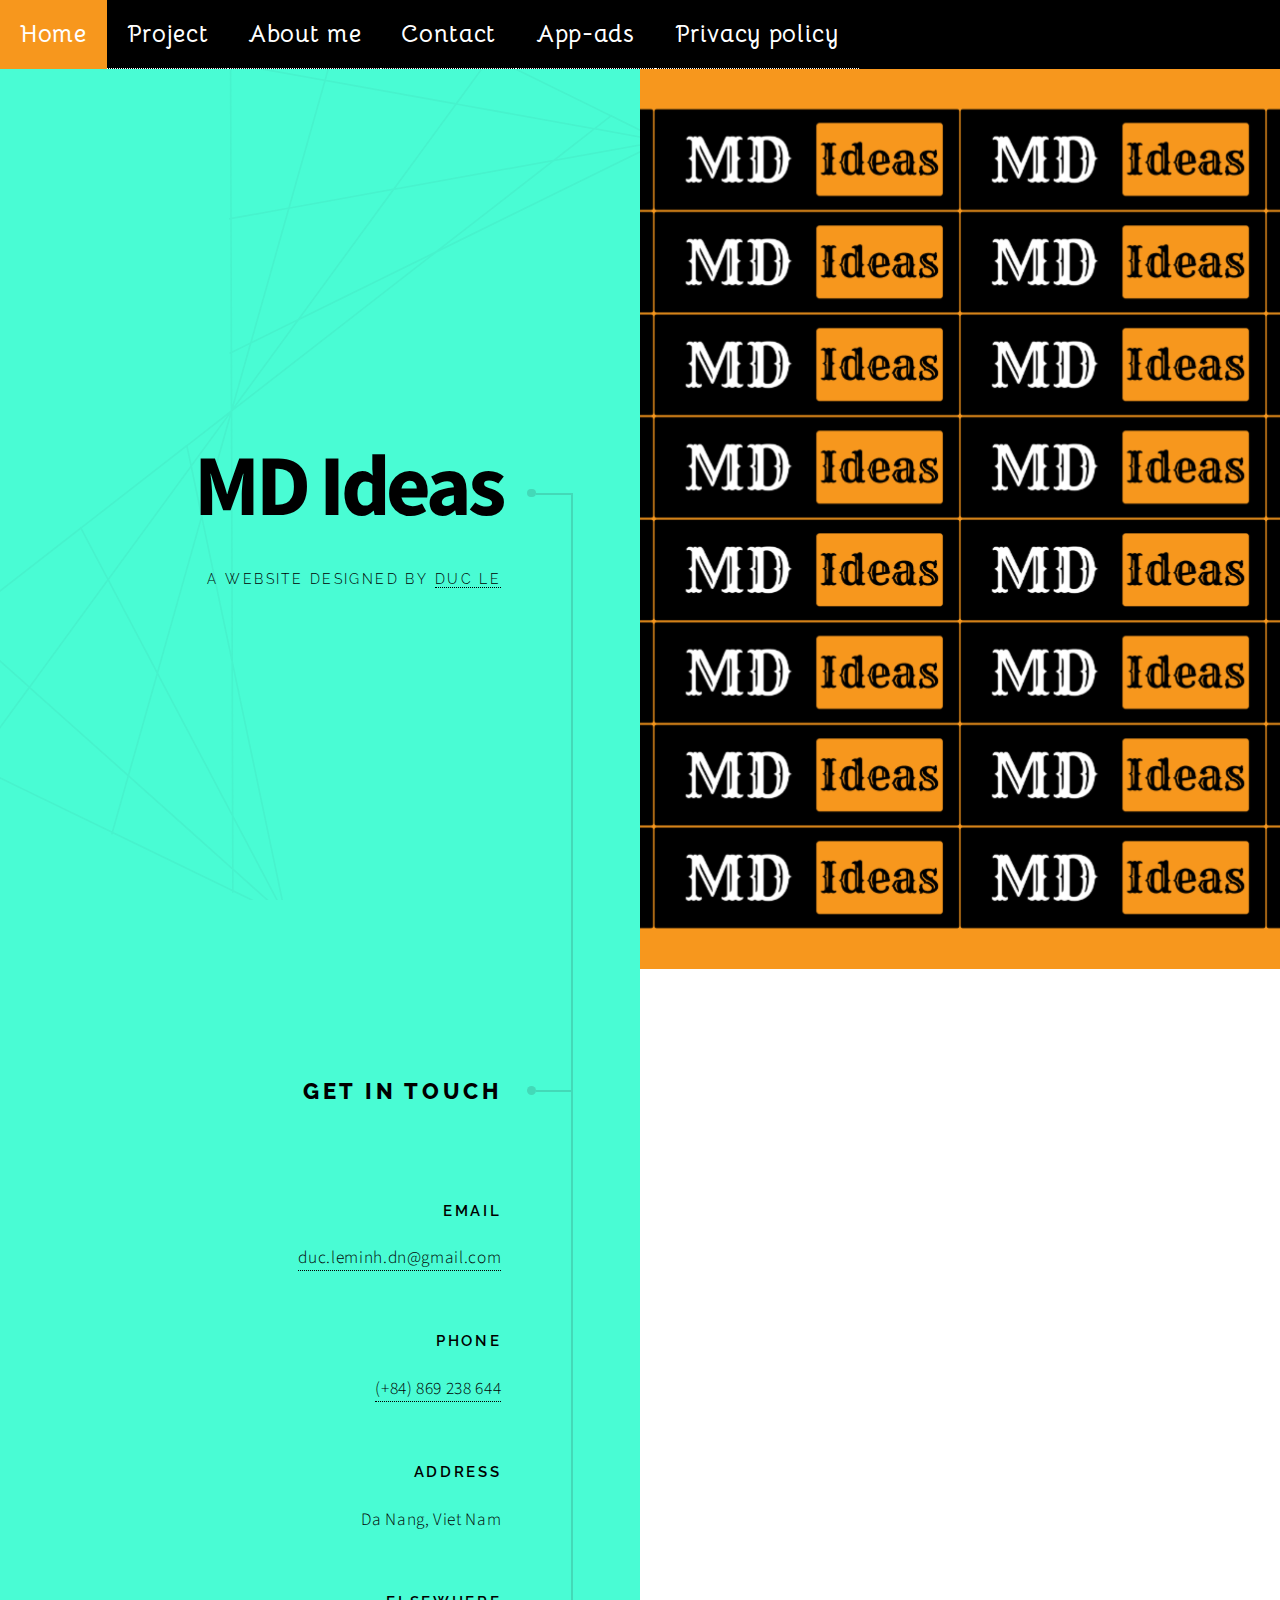
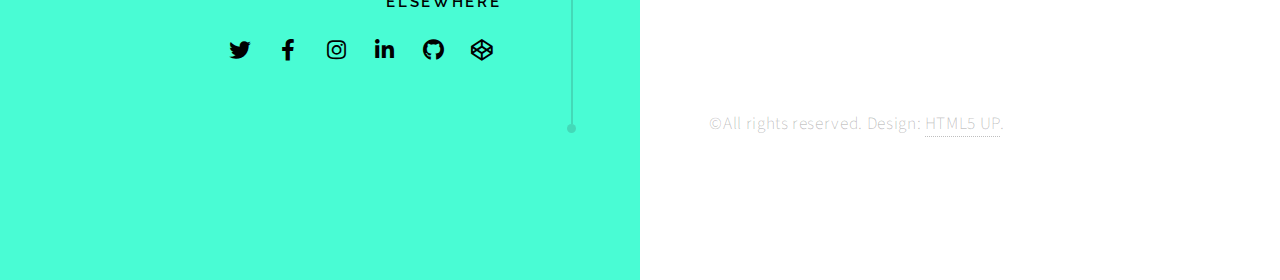
==== commit 9003bc13: "add privacy policy" ====
--- a/index.html
+++ b/index.html
@@ -19,6 +19,7 @@
         <a class="tab" href="#about">About me</a>
         <a class="tab" href="#contact">Contact</a>
         <a class="tab" href="#admob">App-ads</a>
+        <a class="tab" href="#privacy">Privacy policy</a>
     </div>
 
     <div id="content">
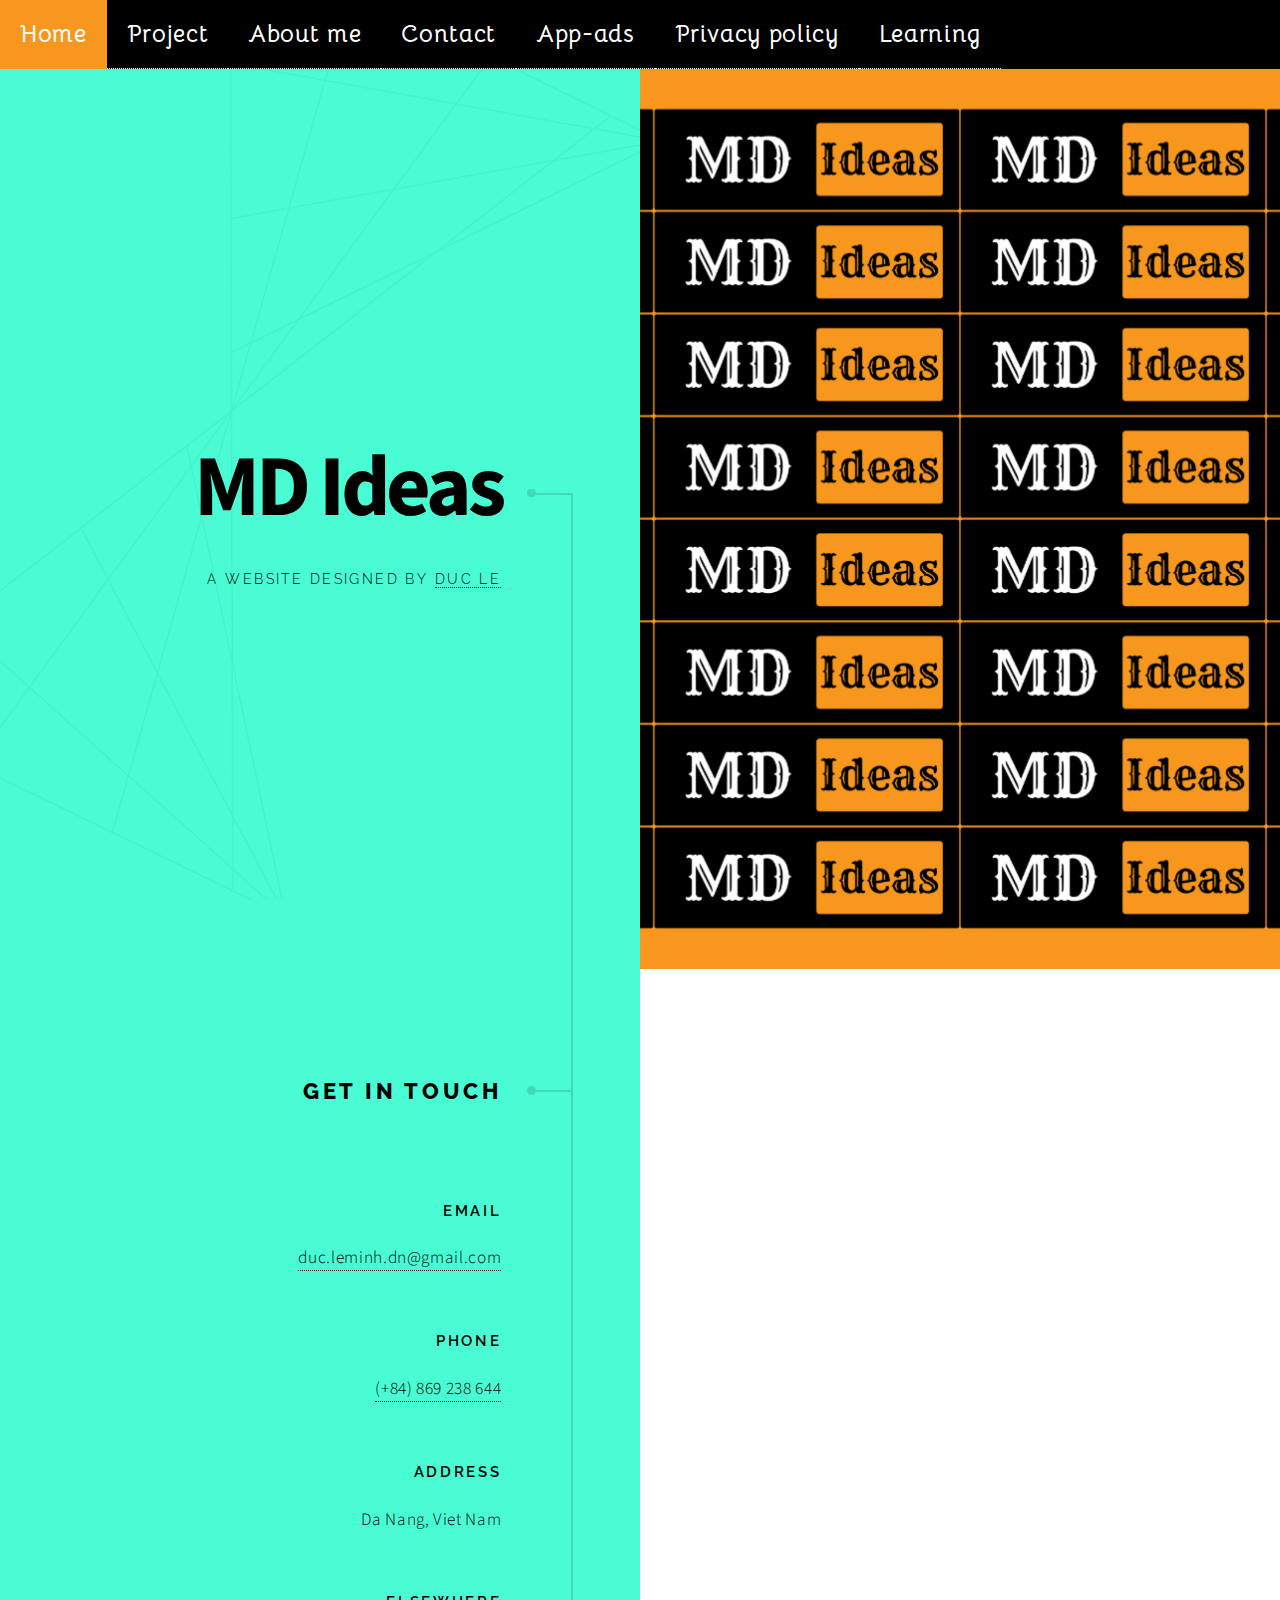
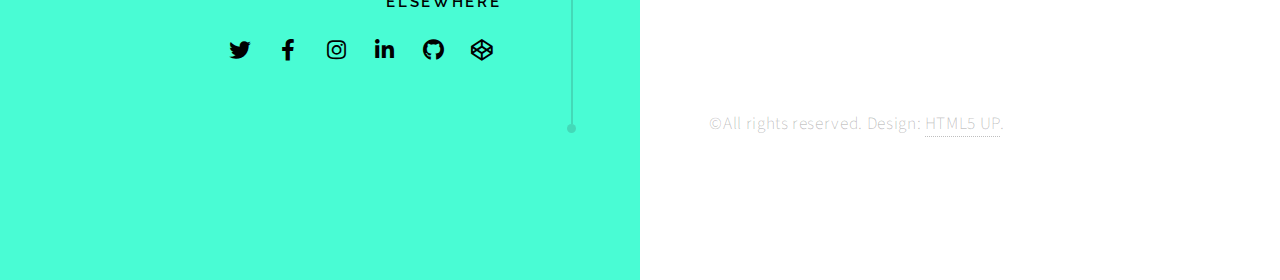
==== commit 3cda3f9d: "up code the band" ====
--- a/index.html
+++ b/index.html
@@ -20,6 +20,7 @@
         <a class="tab" href="#contact">Contact</a>
         <a class="tab" href="#admob">App-ads</a>
         <a class="tab" href="#privacy">Privacy policy</a>
+        <a class="tab" href="#learning">Learning</a>
     </div>
 
     <div id="content">
